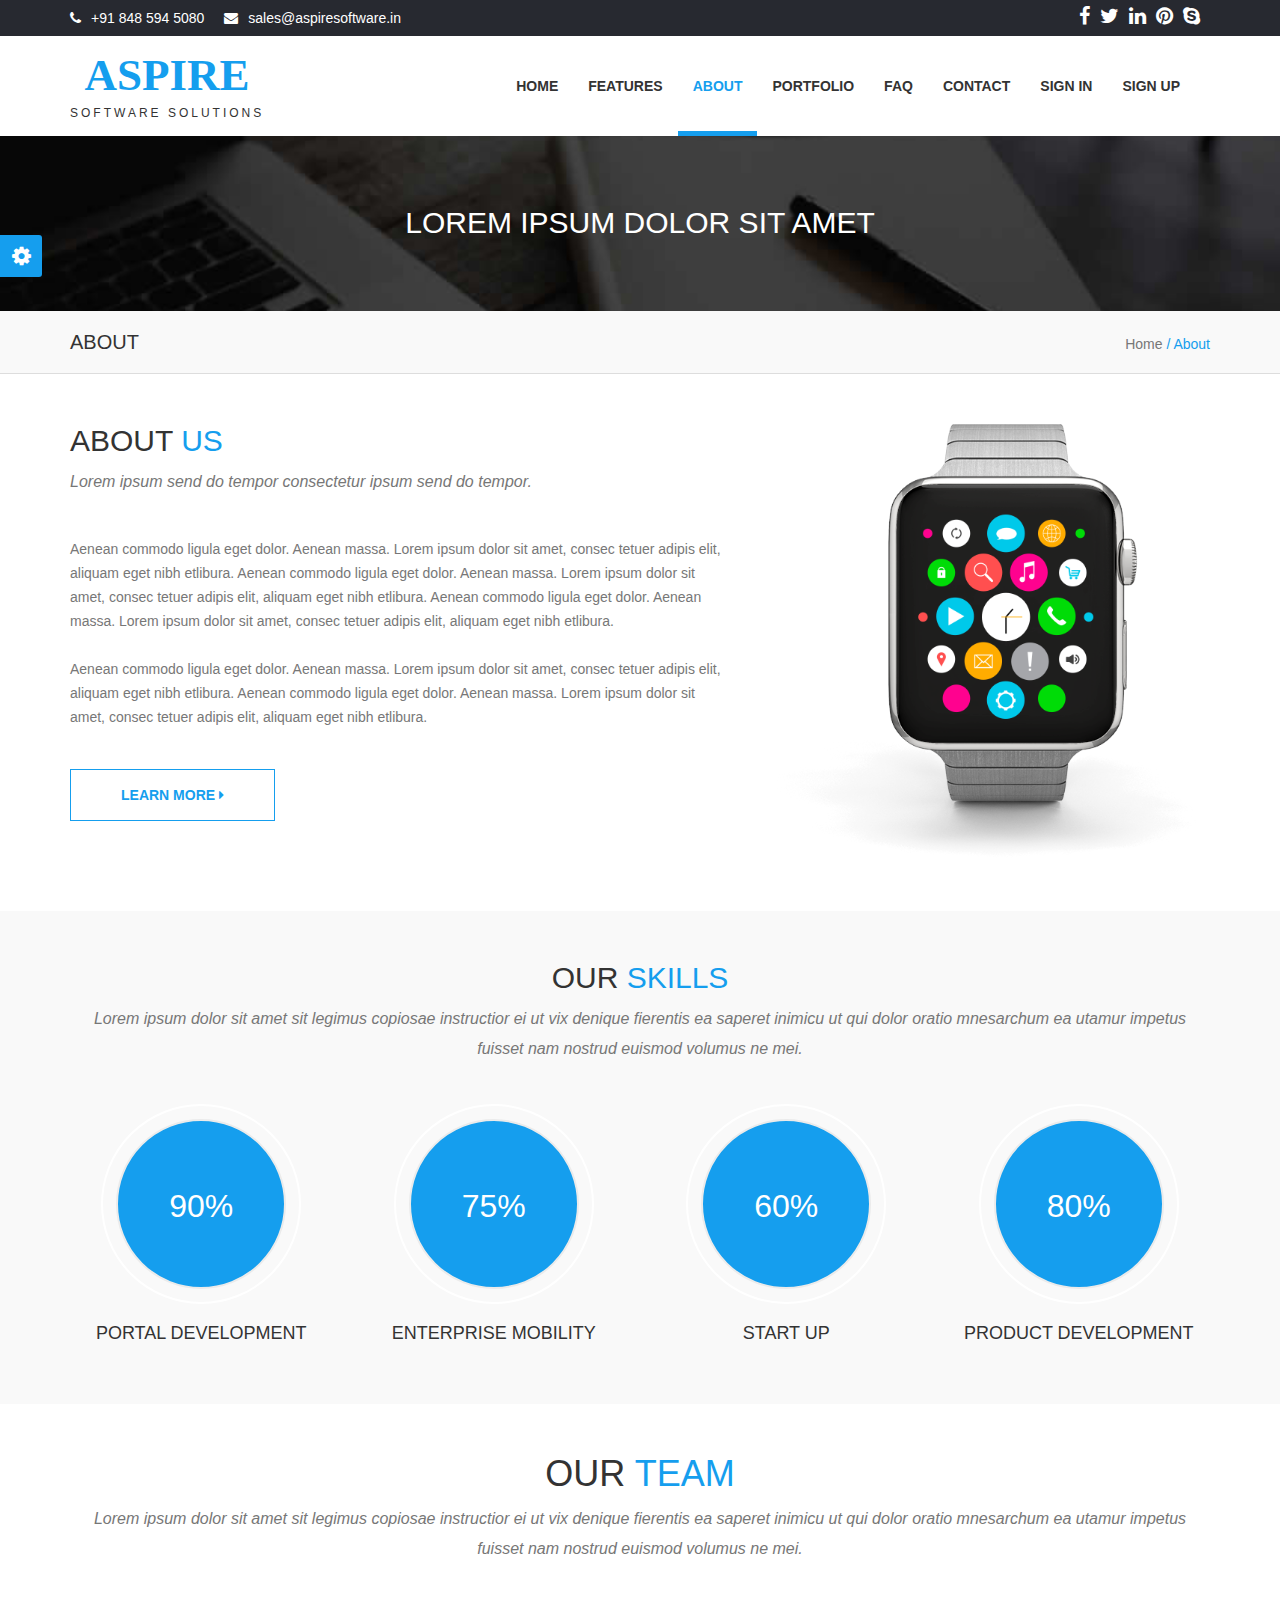
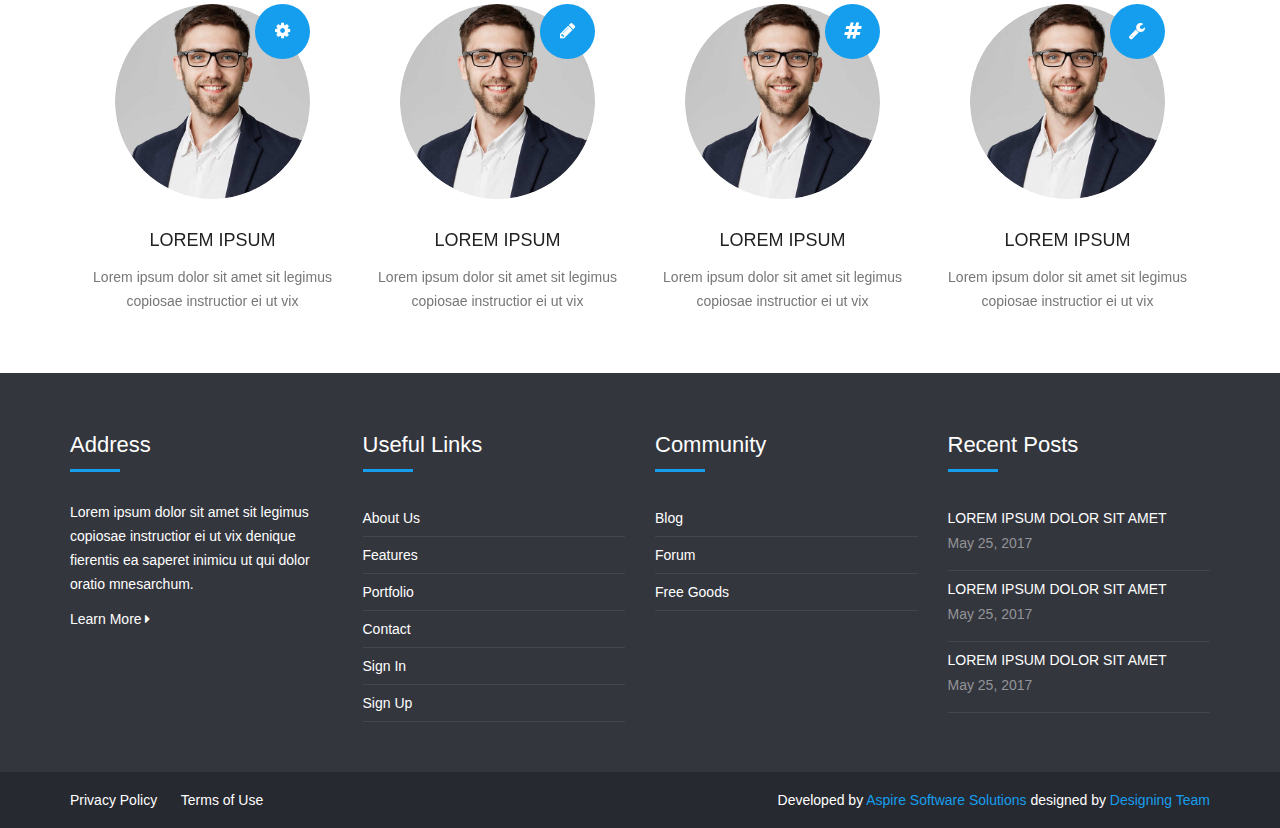
==== about.html @ e1aa2990 "Implementacion de la nueva pag" ====
<!DOCTYPE html>
<html>

<head>
    <meta charset="utf-8">
    <meta http-equiv="X-UA-Compatible" content="IE=edge">
    <title>About</title>
    <meta content="width=device-width, initial-scale=1, maximum-scale=1, user-scalable=no" name="viewport">
    <link rel="stylesheet" href="https://cdnjs.cloudflare.com/ajax/libs/font-awesome/4.5.0/css/font-awesome.min.css">
    <link rel="stylesheet" href="scss/main.css">
    <link rel="stylesheet" href="scss/skin.css">

    <script src="https://ajax.googleapis.com/ajax/libs/jquery/3.2.1/jquery.min.js"></script>
    <script src="http://netdna.bootstrapcdn.com/bootstrap/3.3.1/js/bootstrap.min.js"></script>
    <script src="./script/index.js"></script>

</head>

<body id="wrapper">

    <section id="top-header">
        <div class="container">
            <div class="row">
                <div class="col-md-6 col-sm-6 col-xs-12 top-header-links">
                    <ul class="contact_links">
                        <li><i class="fa fa-phone"></i><a href="#">+91 848 594 5080</a></li>
                        <li><i class="fa fa-envelope"></i><a href="#">sales@aspiresoftware.in</a></li>
                    </ul>
                </div>
                <div class="col-md-6 col-sm-6 col-xs-12">
                    <ul class="social_links">
                        <li><a href="#"><i class="fa fa-facebook"></i></a></li>
                        <li><a href="#"><i class="fa fa-twitter"></i></a></li>
                        <li><a href="#"><i class="fa fa-linkedin"></i></a></li>
                        <li><a href="#"><i class="fa fa-pinterest"></i></a></li>
                        <li><a href="#"><i class="fa fa-skype"></i></a></li>
                    </ul>
                </div>
            </div>
        </div>
        </div>

    </section>

    <header>
        <nav class="navbar navbar-inverse">
            <div class="container">
                <div class="navbar-header">
                    <button type="button" class="navbar-toggle collapsed" data-toggle="collapse" data-target="#navbar" aria-expanded="false" aria-controls="navbar">
				<span class="sr-only">Toggle navigation</span>
				<span class="icon-bar"></span>
				<span class="icon-bar"></span>
				<span class="icon-bar"></span>
			  </button>
                    <a class="navbar-brand" href="#">
                        <h1>Aspire</h1><span>Software Solutions</span></a>
                </div>
                <div id="navbar" class="collapse navbar-collapse navbar-right">
                    <ul class="nav navbar-nav">
                        <li><a href="index.html">Home</a></li>
                        <li><a href="features.html">Features</a></li>
                        <li class="active"><a href="#about">About</a></li>
                        <li><a href="portfolio.html">Portfolio</a></li>
                        <li><a href="faq.html">FAQ</a></li>
                        <li><a href="contact.html">Contact</a></li>
                        <li><a href="login.html">Sign In</a></li>
                        <li><a href="registration.html">Sign Up</a></li>
                    </ul>
                </div>
                <!--/.nav-collapse -->
            </div>
        </nav>
        <!--/.nav-ends -->
    </header>
    <section id="top_banner">
        <div class="banner">
            <div class="inner text-center">
                <h2>Lorem ipsum dolor sit amet</h2>
            </div>
        </div>
        <div class="page_info">
            <div class="container">
                <div class="row">
                    <div class="col-md-8 col-sm-8 col-xs-6">
                        <h4>About</h4>
                    </div>
                    <div class="col-md-4 col-sm-4 col-xs-6" style="text-align:right;">Home<span class="sep"> 	/ </span><span class="current"> About</span></div>
                </div>
            </div>
        </div>

        </div>
    </section>


    <section id="about-page-section-3">
        <div class="container">
            <div class="row">
                <div class="col-xs-12 col-sm-6 col-md-6 col-lg-7 text-align">
                    <div class="section-heading">
                        <h2>About <span>Us</span></h2>
                        <p class="subheading">Lorem ipsum send do tempor consectetur ipsum send do tempor.</p>
                    </div>
                    <p>
                        Aenean commodo ligula eget dolor. Aenean massa. Lorem ipsum dolor sit amet, consec tetuer adipis elit, aliquam eget nibh etlibura. Aenean commodo ligula eget dolor. Aenean massa. Lorem ipsum dolor sit amet, consec tetuer adipis elit, aliquam eget nibh
                        etlibura. Aenean commodo ligula eget dolor. Aenean massa. Lorem ipsum dolor sit amet, consec tetuer adipis elit, aliquam eget nibh etlibura.

                        <br><br> Aenean commodo ligula eget dolor. Aenean massa. Lorem ipsum dolor sit amet, consec tetuer adipis elit, aliquam eget nibh etlibura. Aenean commodo ligula eget dolor. Aenean massa. Lorem ipsum dolor sit amet, consec tetuer
                        adipis elit, aliquam eget nibh etlibura.

                    </p>
                    <button type="button" class="btn btn-primary slide">Learn More <i class="fa fa-caret-right"></i></button>
                </div>
                <div class="col-xs-12 col-sm-6 col-md-6 col-lg-5">
                    <img height="" width="auto" src="img/iphone62.png" class="attachment-full img-responsive" alt="">
                </div>
            </div>
        </div>
    </section>



    <section id="skills">
        <div class="titlebar">
            <div class="container">
                <div class="row">
                    <div class="col-lg-12 xol-md-12 col-sm-12 col-xs-12">
                        <div class="section-heading text-center">
                            <h2>Our <span>Skills</span></h2>
                            <p class="subheading">Lorem ipsum dolor sit amet sit legimus copiosae instructior ei ut vix denique fierentis ea saperet inimicu ut qui dolor oratio mnesarchum ea utamur impetus fuisset nam nostrud euismod volumus ne mei.</p>
                        </div>



                        <div class="row">
                            <div class="col-md-3 col-sm-6 col-xs-6 block mybox">
                                <div class="progress color progress-bar-1">
                                    <span class="progress-left">
                    <span class="progress-bar"></span>
                                    </span>
                                    <span class="progress-right">
                    <span class="progress-bar"></span>
                                    </span>
                                    <div class="progress-value">90%</div>

                                </div>
                                <div class="progress-title">
                                    <h5>Portal Development</h5>
                                </div>
                            </div>

                            <div class="col-md-3 col-sm-6 col-xs-6 block mybox">
                                <div class="progress color progress-bar-2">
                                    <span class="progress-left">
                    <span class="progress-bar"></span>
                                    </span>
                                    <span class="progress-right">
                    <span class="progress-bar"></span>
                                    </span>
                                    <div class="progress-value">75%</div>
                                </div>
                                <div class="progress-title">
                                    <h5>Enterprise Mobility</h5>
                                </div>
                            </div>
                            <div class="col-md-3 col-sm-6 col-xs-6 block mybox">
                                <div class="progress color progress-bar-3">
                                    <span class="progress-left">
                    <span class="progress-bar"></span>
                                    </span>
                                    <span class="progress-right">
                    <span class="progress-bar"></span>
                                    </span>
                                    <div class="progress-value">60%</div>
                                </div>
                                <div class="progress-title">
                                    <h5>Start Up</h5>
                                </div>
                            </div>

                            <div class="col-md-3 col-sm-6 col-xs-6 block mybox">
                                <div class="progress color progress-bar-4">
                                    <span class="progress-left">
                    <span class="progress-bar"></span>
                                    </span>
                                    <span class="progress-right">
                    <span class="progress-bar"></span>
                                    </span>
                                    <div class="progress-value">80%</div>
                                </div>
                                <div class="progress-title">
                                    <h5>Product Development</h5>
                                </div>
                            </div>

                        </div>
                    </div>
                </div>
    </section>
    <section id="team-member">
        <div class="container">
            <div class="row">
                <div class="col-lg-12 xol-md-12 col-sm-12 col-xs-12">
                    <div class="section-heading text-center">
                        <h1>Our <span>Team</span></h1>
                        <p class="subheading">Lorem ipsum dolor sit amet sit legimus copiosae instructior ei ut vix denique fierentis ea saperet inimicu ut qui dolor oratio mnesarchum ea utamur impetus fuisset nam nostrud euismod volumus ne mei.</p>
                    </div>
                    <div class="wpb_column vc_column_container col-md-3 col-sm-6 col-xs-6 block mybox">
                        <div class="vc_column-inner">
                            <div class="wpb_wrapper">
                                <div class="our-team main-info-below-image">
                                    <div class="our-team-inner">
                                        <div class="our-team-image">
                                            <img src="img/team-4.jpg" />
                                            <div class="qodef-circle-animate"></div>
                                            <div class="our-team-position-icon">
                                                <span class="qodef-icon-shortcode circle">
        			<i class="qodef-icon-simple-line-icon qodef-icon-element fa fa-cog"></i>
            </span>
                                            </div>
                                            <h6 class="q_team_position">Developer</h6>
                                        </div>
                                        <div class="our-team-info">
                                            <div class="our-team-title-holder">
                                                <h5 class="our-team-name">Lorem Ipsum</h5>
                                            </div>
                                            <div class='our-team-text-inner'>
                                                <div class='our-team-description'>
                                                    <p>Lorem ipsum dolor sit amet sit legimus copiosae instructior ei ut vix</p>
                                                </div>
                                            </div>
                                        </div>
                                    </div>
                                </div>
                            </div>
                        </div>
                    </div>
                    <div class="wpb_column vc_column_container col-md-3 col-sm-6 col-xs-6 block mybox">
                        <div class="vc_column-inner">
                            <div class="wpb_wrapper">
                                <div class="our-team main-info-below-image">
                                    <div class="our-team-inner">
                                        <div class="our-team-image">
                                            <img src="img/team-4.jpg" />
                                            <div class="qodef-circle-animate"></div>
                                            <div class="our-team-position-icon">
                                                <span class="qodef-icon-shortcode circle">
        				<i class="qodef-icon-simple-line-icon fa fa-pencil qodef-icon-element"></i>
    					</span>
                                            </div>
                                            <h6 class="q_team_position">Graphic Designer</h6>
                                        </div>
                                        <div class="our-team-info">
                                            <div class="our-team-title-holder">
                                                <h5 class="our-team-name">Lorem Ipsum</h5>
                                            </div>
                                            <div class='our-team-text-inner'>
                                                <div class='our-team-description'>
                                                    <p>Lorem ipsum dolor sit amet sit legimus copiosae instructior ei ut vix</p>
                                                </div>
                                            </div>
                                        </div>
                                    </div>
                                </div>
                            </div>
                        </div>
                    </div>
                    <div class="wpb_column vc_column_container col-md-3 col-sm-6 col-xs-6 block mybox">
                        <div class="vc_column-inner ">
                            <div class="wpb_wrapper">
                                <div class="our-team main-info-below-image">
                                    <div class="our-team-inner">
                                        <div class="our-team-image">
                                            <img src="img/team-4.jpg" />
                                            <div class="qodef-circle-animate"></div>
                                            <div class="our-team-position-icon">
                                                <span class="qodef-icon-shortcode circle">        
        					<i class="qodef-icon-simple-line-icon fa fa-hashtag qodef-icon-element"></i>
            		</span>
                                            </div>
                                            <h6 class="q_team_position">Accountant</h6>
                                        </div>
                                        <div class="our-team-info">
                                            <div class="our-team-title-holder">
                                                <h5 class="our-team-name">Lorem Ipsum</h5>
                                            </div>
                                            <div class='our-team-text-inner'>
                                                <div class='our-team-description'>
                                                    <p>Lorem ipsum dolor sit amet sit legimus copiosae instructior ei ut vix</p>
                                                </div>
                                            </div>
                                        </div>
                                    </div>
                                </div>
                            </div>
                        </div>
                    </div>
                    <div class="wpb_column vc_column_container col-md-3 col-sm-6 col-xs-6 block mybox">
                        <div class="vc_column-inner ">
                            <div class="wpb_wrapper">
                                <div class="our-team main-info-below-image">
                                    <div class="our-team-inner">
                                        <div class="our-team-image">
                                            <img src="img/team-4.jpg" />
                                            <div class="qodef-circle-animate"></div>
                                            <div class="our-team-position-icon">
                                                <span class="qodef-icon-shortcode circle ">
						        <i class="qodef-icon-simple-line-icon fa fa-wrench qodef-icon-element" ></i>
			            </span>
                                            </div>
                                            <h6 class="q_team_position">Engineer</h6>
                                        </div>
                                        <div class="our-team-info">
                                            <div class="our-team-title-holder">
                                                <h5 class="our-team-name">Lorem Ipsum</h5>
                                            </div>
                                            <div class='our-team-text-inner'>
                                                <div class='our-team-description'>
                                                    <p>Lorem ipsum dolor sit amet sit legimus copiosae instructior ei ut vix</p>
                                                </div>
                                            </div>
                                        </div>
                                    </div>
                                </div>
                            </div>
                        </div>
                    </div>
                </div>
            </div>
        </div>
    </section>



    <section id="footer">
        <div class="container">
            <div class="row">
                <div class="col-md-3 col-sm-3 col-xs-12 block">
                    <div class="footer-block">
                        <h4>Address</h4>
                        <hr/>
                        <p>Lorem ipsum dolor sit amet sit legimus copiosae instructior ei ut vix denique fierentis ea saperet inimicu ut qui dolor oratio mnesarchum.
                        </p>
                        <a href="#" class="learnmore">Learn More <i class="fa fa-caret-right"></i></a>
                    </div>
                </div>

                <div class="col-md-3 col-sm-3 col-xs-12 block">
                    <div class="footer-block">
                        <h4>Useful Links</h4>
                        <hr/>
                        <ul class="footer-links">
                            <li><a href="#">About Us</a></li>
                            <li><a href="#">Features</a></li>
                            <li><a href="#">Portfolio</a></li>
                            <li><a href="#">Contact</a></li>
                            <li><a href="#">Sign In</a></li>
                            <li><a href="#">Sign Up</a></li>
                        </ul>
                    </div>
                </div>

                <div class="col-md-3 col-sm-3 col-xs-12 block">
                    <div class="footer-block">
                        <h4>Community</h4>
                        <hr/>
                        <ul class="footer-links">
                            <li><a href="#">Blog</a></li>
                            <li><a href="#">Forum</a></li>
                            <li><a href="#">Free Goods</a></li>
                        </ul>
                    </div>
                </div>

                <div class="col-md-3 col-sm-3 col-xs-12 <block></block>">
                    <div class="footer-block">
                        <h4>Recent Posts</h4>
                        <hr/>
                        <ul class="footer-links">
                            <li>
                                <a href="#" class="post">Lorem ipsum dolor sit amet</a>
                                <p class="post-date">May 25, 2017</p>
                            </li>
                            <li>
                                <a href="#" class="post">Lorem ipsum dolor sit amet</a>
                                <p class="post-date">May 25, 2017</p>
                            </li>
                            <li>
                                <a href="#" class="post">Lorem ipsum dolor sit amet</a>
                                <p class="post-date">May 25, 2017</p>
                            </li>

                        </ul>
                    </div>
                </div>
            </div>
        </div>


    </section>

    <section id="bottom-footer">
        <div class="container">
            <div class="row">
                <div class="col-md-6 col-sm-6 col-xs-12 btm-footer-links">
                    <a href="#">Privacy Policy</a>
                    <a href="#">Terms of Use</a>
                </div>
                <div class="col-md-6 col-sm-6 col-xs-12 copyright">
                    Developed by <a href="#">Aspire Software Solutions</a> designed by <a href="#">Designing Team</a>
                </div>
            </div>
        </div>
    </section>


    <div id="panel">
        <div id="panel-admin">
            <div class="panel-admin-box">
                <div id="tootlbar_colors">
                    <button class="color" style="background-color:#1abac8;" onclick="mytheme(0)"></button>
                    <button class="color" style="background-color:#ff8a00;" onclick="mytheme(1)"> </button>
                    <button class="color" style="background-color:#b4de50;" onclick="mytheme(2)"> </button>
                    <button class="color" style="background-color:#e54e53;" onclick="mytheme(3)"> </button>
                    <button class="color" style="background-color:#1abc9c;" onclick="mytheme(4)"> </button>
                    <button class="color" style="background-color:#159eee;" onclick="mytheme(5)"> </button>
                </div>
            </div>

        </div>
        <a class="open" href="#"><span><i class="fa fa-gear fa-spin"></i></span></a>
    </div>


</body>

</html>
---- scss/skin.css ----
/******************* CYAN THEME *******************/
body.cyan span {
	color: #1abac8;
}
body.cyan .btn-primary {
	padding: 15px 50px;
	border-radius: 0px;
	font-weight: bold;
	text-transform: uppercase;
	color: #1abac8;
	background-color: #fff;
	border-color: #1abac8;
	background: none;
}
body.cyan .btn-primary:focus, body.cyan .btn-primary.focus {
	color: #1abac8;
	background-color: #e6e6e6;
	border-color: #0b5157;
}
body.cyan .btn-primary:hover {
	color: #1abac8;
	background-color: #e6e6e6;
	border-color: #138892;
}
body.cyan .btn-primary:active, body.cyan .btn-primary.active, .open > body.cyan .btn-primary.dropdown-toggle {
	color: #1abac8;
	background-color: #e6e6e6;
	border-color: #138892;
}
body.cyan .btn-primary:active:hover, body.cyan .btn-primary:active:focus, body.cyan .btn-primary:active.focus, body.cyan .btn-primary.active:hover, body.cyan .btn-primary.active:focus, body.cyan .btn-primary.active.focus, .open > body.cyan .btn-primary.dropdown-toggle:hover, .open > body.cyan .btn-primary.dropdown-toggle:focus, .open > body.cyan .btn-primary.dropdown-toggle.focus {
	color: #1abac8;
	background-color: #d4d4d4;
	border-color: #0b5157;
}
body.cyan .btn-primary:active, body.cyan .btn-primary.active, .open > body.cyan .btn-primary.dropdown-toggle {
	background-image: none;
}
body.cyan .btn-primary.disabled:hover, body.cyan .btn-primary.disabled:focus, body.cyan .btn-primary.disabled.focus, body.cyan .btn-primary[disabled]:hover, body.cyan .btn-primary[disabled]:focus, body.cyan .btn-primary[disabled].focus, fieldset[disabled] body.cyan .btn-primary:hover, fieldset[disabled] body.cyan .btn-primary:focus, fieldset[disabled] body.cyan .btn-primary.focus {
	background-color: #fff;
	border-color: #1abac8;
}
body.cyan .btn-primary .badge {
	color: #fff;
	background-color: #1abac8;
}
body.cyan .btn-primary:hover, body.cyan .btn-primary:focus, body.cyan .btn-primary:active {
	color: #fff;
	background-color: #1abac8;
	border-color: #1abac8;
	transition: 0.25s;
}
body.cyan .btn-primary:hover:focus, body.cyan .btn-primary:hover.focus, body.cyan .btn-primary:focus:focus, body.cyan .btn-primary:focus.focus, body.cyan .btn-primary:active:focus, body.cyan .btn-primary:active.focus {
	color: #fff;
	background-color: #14909b;
	border-color: #0b5157;
}
body.cyan .btn-primary:hover:hover, body.cyan .btn-primary:focus:hover, body.cyan .btn-primary:active:hover {
	color: #fff;
	background-color: #14909b;
	border-color: #138892;
}
body.cyan .btn-primary:hover:active, body.cyan .btn-primary:hover.active, .open > body.cyan .btn-primary:hover.dropdown-toggle, body.cyan .btn-primary:focus:active, body.cyan .btn-primary:focus.active, .open > body.cyan .btn-primary:focus.dropdown-toggle, body.cyan .btn-primary:active:active, body.cyan .btn-primary:active.active, .open > body.cyan .btn-primary:active.dropdown-toggle {
	color: #fff;
	background-color: #14909b;
	border-color: #138892;
}
body.cyan .btn-primary:hover:active:hover, body.cyan .btn-primary:hover:active:focus, body.cyan .btn-primary:hover:active.focus, body.cyan .btn-primary:hover.active:hover, body.cyan .btn-primary:hover.active:focus, body.cyan .btn-primary:hover.active.focus, .open > body.cyan .btn-primary:hover.dropdown-toggle:hover, .open > body.cyan .btn-primary:hover.dropdown-toggle:focus, .open > body.cyan .btn-primary:hover.dropdown-toggle.focus, body.cyan .btn-primary:focus:active:hover, body.cyan .btn-primary:focus:active:focus, body.cyan .btn-primary:focus:active.focus, body.cyan .btn-primary:focus.active:hover, body.cyan .btn-primary:focus.active:focus, body.cyan .btn-primary:focus.active.focus, .open > body.cyan .btn-primary:focus.dropdown-toggle:hover, .open > body.cyan .btn-primary:focus.dropdown-toggle:focus, .open > body.cyan .btn-primary:focus.dropdown-toggle.focus, body.cyan .btn-primary:active:active:hover, body.cyan .btn-primary:active:active:focus, body.cyan .btn-primary:active:active.focus, body.cyan .btn-primary:active.active:hover, body.cyan .btn-primary:active.active:focus, body.cyan .btn-primary:active.active.focus, .open > body.cyan .btn-primary:active.dropdown-toggle:hover, .open > body.cyan .btn-primary:active.dropdown-toggle:focus, .open > body.cyan .btn-primary:active.dropdown-toggle.focus {
	color: #fff;
	background-color: #10737b;
	border-color: #0b5157;
}
body.cyan .btn-primary:hover:active, body.cyan .btn-primary:hover.active, .open > body.cyan .btn-primary:hover.dropdown-toggle, body.cyan .btn-primary:focus:active, body.cyan .btn-primary:focus.active, .open > body.cyan .btn-primary:focus.dropdown-toggle, body.cyan .btn-primary:active:active, body.cyan .btn-primary:active.active, .open > body.cyan .btn-primary:active.dropdown-toggle {
	background-image: none;
}
body.cyan .btn-primary:hover.disabled:hover, body.cyan .btn-primary:hover.disabled:focus, body.cyan .btn-primary:hover.disabled.focus, body.cyan .btn-primary:hover[disabled]:hover, body.cyan .btn-primary:hover[disabled]:focus, body.cyan .btn-primary:hover[disabled].focus, fieldset[disabled] body.cyan .btn-primary:hover:hover, fieldset[disabled] body.cyan .btn-primary:hover:focus, fieldset[disabled] body.cyan .btn-primary:hover.focus, body.cyan .btn-primary:focus.disabled:hover, body.cyan .btn-primary:focus.disabled:focus, body.cyan .btn-primary:focus.disabled.focus, body.cyan .btn-primary:focus[disabled]:hover, body.cyan .btn-primary:focus[disabled]:focus, body.cyan .btn-primary:focus[disabled].focus, fieldset[disabled] body.cyan .btn-primary:focus:hover, fieldset[disabled] body.cyan .btn-primary:focus:focus, fieldset[disabled] body.cyan .btn-primary:focus.focus, body.cyan .btn-primary:active.disabled:hover, body.cyan .btn-primary:active.disabled:focus, body.cyan .btn-primary:active.disabled.focus, body.cyan .btn-primary:active[disabled]:hover, body.cyan .btn-primary:active[disabled]:focus, body.cyan .btn-primary:active[disabled].focus, fieldset[disabled] body.cyan .btn-primary:active:hover, fieldset[disabled] body.cyan .btn-primary:active:focus, fieldset[disabled] body.cyan .btn-primary:active.focus {
	background-color: #1abac8;
	border-color: #1abac8;
}
body.cyan .btn-primary:hover .badge, body.cyan .btn-primary:focus .badge, body.cyan .btn-primary:active .badge {
	color: #1abac8;
	background-color: #fff;
}
body.cyan .btn-primary:hover:hover, body.cyan .btn-primary:hover:focus, body.cyan .btn-primary:hover.focus, body.cyan .btn-primary:focus:hover, body.cyan .btn-primary:focus:focus, body.cyan .btn-primary:focus.focus, body.cyan .btn-primary:active:hover, body.cyan .btn-primary:active:focus, body.cyan .btn-primary:active.focus {
	color: #fff;
	text-decoration: none;
}
body.cyan .btn-primary:hover i, body.cyan .btn-primary:focus i, body.cyan .btn-primary:active i {
	color: #fff;
}
body.cyan .btn-default {
	padding: 15px 50px;
	border-radius: 0px;
	font-weight: bold;
	text-transform: uppercase;
	color: #fff;
	background-color: #1abac8;
	border-color: #1abac8;
}
body.cyan .btn-default:focus, body.cyan .btn-default.focus {
	color: #fff;
	background-color: #14909b;
	border-color: #0b5157;
}
body.cyan .btn-default:hover {
	color: #fff;
	background-color: #14909b;
	border-color: #138892;
}
body.cyan .btn-default:active, body.cyan .btn-default.active, .open > body.cyan .btn-default.dropdown-toggle {
	color: #fff;
	background-color: #14909b;
	border-color: #138892;
}
body.cyan .btn-default:active:hover, body.cyan .btn-default:active:focus, body.cyan .btn-default:active.focus, body.cyan .btn-default.active:hover, body.cyan .btn-default.active:focus, body.cyan .btn-default.active.focus, .open > body.cyan .btn-default.dropdown-toggle:hover, .open > body.cyan .btn-default.dropdown-toggle:focus, .open > body.cyan .btn-default.dropdown-toggle.focus {
	color: #fff;
	background-color: #10737b;
	border-color: #0b5157;
}
body.cyan .btn-default:active, body.cyan .btn-default.active, .open > body.cyan .btn-default.dropdown-toggle {
	background-image: none;
}
body.cyan .btn-default.disabled:hover, body.cyan .btn-default.disabled:focus, body.cyan .btn-default.disabled.focus, body.cyan .btn-default[disabled]:hover, body.cyan .btn-default[disabled]:focus, body.cyan .btn-default[disabled].focus, fieldset[disabled] body.cyan .btn-default:hover, fieldset[disabled] body.cyan .btn-default:focus, fieldset[disabled] body.cyan .btn-default.focus {
	background-color: #1abac8;
	border-color: #1abac8;
}
body.cyan .btn-default .badge {
	color: #1abac8;
	background-color: #fff;
}
body.cyan .btn-default i {
	color: #fff;
}
body.cyan .btn-default:hover {
	color: #fff;
	background-color: #1abac8;
	border-color: #1abac8;
	transition: 0.25s;
}
body.cyan .btn-default:hover:focus, body.cyan .btn-default:hover.focus {
	color: #fff;
	background-color: #14909b;
	border-color: #0b5157;
}
body.cyan .btn-default:hover:hover {
	color: #fff;
	background-color: #14909b;
	border-color: #138892;
}
body.cyan .btn-default:hover:active, body.cyan .btn-default:hover.active, .open > body.cyan .btn-default:hover.dropdown-toggle {
	color: #fff;
	background-color: #14909b;
	border-color: #138892;
}
body.cyan .btn-default:hover:active:hover, body.cyan .btn-default:hover:active:focus, body.cyan .btn-default:hover:active.focus, body.cyan .btn-default:hover.active:hover, body.cyan .btn-default:hover.active:focus, body.cyan .btn-default:hover.active.focus, .open > body.cyan .btn-default:hover.dropdown-toggle:hover, .open > body.cyan .btn-default:hover.dropdown-toggle:focus, .open > body.cyan .btn-default:hover.dropdown-toggle.focus {
	color: #fff;
	background-color: #10737b;
	border-color: #0b5157;
}
body.cyan .btn-default:hover:active, body.cyan .btn-default:hover.active, .open > body.cyan .btn-default:hover.dropdown-toggle {
	background-image: none;
}
body.cyan .btn-default:hover.disabled:hover, body.cyan .btn-default:hover.disabled:focus, body.cyan .btn-default:hover.disabled.focus, body.cyan .btn-default:hover[disabled]:hover, body.cyan .btn-default:hover[disabled]:focus, body.cyan .btn-default:hover[disabled].focus, fieldset[disabled] body.cyan .btn-default:hover:hover, fieldset[disabled] body.cyan .btn-default:hover:focus, fieldset[disabled] body.cyan .btn-default:hover.focus {
	background-color: #1abac8;
	border-color: #1abac8;
}
body.cyan .btn-default:hover .badge {
	color: #1abac8;
	background-color: #fff;
}
body.cyan .btn-default:hover:hover, body.cyan .btn-default:hover:focus, body.cyan .btn-default:hover.focus {
	color: #777777;
	text-decoration: none;
}
body.cyan .btn-default:hover i {
	color: #777777;
}
body.cyan .fillbtn:hover, body.cyan .fillbtn:focus {
	box-shadow: inset 0 0 0 2em #1abac8;
}
body.cyan .slide:hover, body.cyan .slide:focus {
	box-shadow: inset 15.5em 0 0 0 #1abac8;
}
body.cyan .btn-primary:focus, body.cyan .btn-primary.focus {
	color: #fff;
	background-color: #1abac8;
	border-color: #1abac8;
}
body.cyan #top-header ul.contact_links a:hover {
	color: #1abac8;
}
body.cyan #top-header ul.social_links i:hover {
	color: #1abac8;
}
body.cyan .navbar-brand h1 {
	color: #1abac8 !important;
}
body.cyan .navbar-brand span {
	color: #333333 !important;
}
body.cyan .navbar-inverse .navbar-toggle:hover, body.cyan .navbar-inverse .navbar-toggle:focus {
	background-color: #fff;
}
body.cyan .navbar-inverse .navbar-toggle {
	border-color: #1abac8;
}
body.cyan .navbar-inverse .navbar-toggle .icon-bar {
	background-color: #1abac8;
}
body.cyan i {
	color: #1abac8;
}
body.cyan .btn-default:hover {
	color: #fff;
	background-color: #1abac8;
	border-color: #1abac8;
}
body.cyan .btn-default:hover:focus, body.cyan .btn-default:hover.focus {
	color: #fff;
	background-color: #14909b;
	border-color: #0b5157;
}
body.cyan .btn-default:hover:hover {
	color: #fff;
	background-color: #14909b;
	border-color: #138892;
}
body.cyan .btn-default:hover:active, body.cyan .btn-default:hover.active, .open > body.cyan .btn-default:hover.dropdown-toggle {
	color: #fff;
	background-color: #14909b;
	border-color: #138892;
}
body.cyan .btn-default:hover:active:hover, body.cyan .btn-default:hover:active:focus, body.cyan .btn-default:hover:active.focus, body.cyan .btn-default:hover.active:hover, body.cyan .btn-default:hover.active:focus, body.cyan .btn-default:hover.active.focus, .open > body.cyan .btn-default:hover.dropdown-toggle:hover, .open > body.cyan .btn-default:hover.dropdown-toggle:focus, .open > body.cyan .btn-default:hover.dropdown-toggle.focus {
	color: #fff;
	background-color: #10737b;
	border-color: #0b5157;
}
body.cyan .btn-default:hover:active, body.cyan .btn-default:hover.active, .open > body.cyan .btn-default:hover.dropdown-toggle {
	background-image: none;
}
body.cyan .btn-default:hover.disabled:hover, body.cyan .btn-default:hover.disabled:focus, body.cyan .btn-default:hover.disabled.focus, body.cyan .btn-default:hover[disabled]:hover, body.cyan .btn-default:hover[disabled]:focus, body.cyan .btn-default:hover[disabled].focus, fieldset[disabled] body.cyan .btn-default:hover:hover, fieldset[disabled] body.cyan .btn-default:hover:focus, fieldset[disabled] body.cyan .btn-default:hover.focus {
	background-color: #1abac8;
	border-color: #1abac8;
}
body.cyan .btn-default:hover .badge {
	color: #1abac8;
	background-color: #fff;
}
body.cyan .btn-default:hover:hover, body.cyan .btn-default:hover:focus, body.cyan .btn-default:hover.focus {
	color: #777777;
	background-color: #1abac8;
	text-decoration: none;
}
body.cyan .btn-primary:hover, body.cyan .btn-primary:focus, body.cyan .btn-primary:active {
	color: #fff;
	background-color: #1abac8;
	border-color: #1abac8;
}
body.cyan .btn-primary:hover:focus, body.cyan .btn-primary:hover.focus, body.cyan .btn-primary:focus:focus, body.cyan .btn-primary:focus.focus, body.cyan .btn-primary:active:focus, body.cyan .btn-primary:active.focus {
	color: #fff;
	background-color: #14909b;
	border-color: #0b5157;
}
body.cyan .btn-primary:hover:hover, body.cyan .btn-primary:focus:hover, body.cyan .btn-primary:active:hover {
	color: #fff;
	background-color: #14909b;
	border-color: #138892;
}
body.cyan .btn-primary:hover:active, body.cyan .btn-primary:hover.active, .open > body.cyan .btn-primary:hover.dropdown-toggle, body.cyan .btn-primary:focus:active, body.cyan .btn-primary:focus.active, .open > body.cyan .btn-primary:focus.dropdown-toggle, body.cyan .btn-primary:active:active, body.cyan .btn-primary:active.active, .open > body.cyan .btn-primary:active.dropdown-toggle {
	color: #fff;
	background-color: #14909b;
	border-color: #138892;
}
body.cyan .btn-primary:hover:active:hover, body.cyan .btn-primary:hover:active:focus, body.cyan .btn-primary:hover:active.focus, body.cyan .btn-primary:hover.active:hover, body.cyan .btn-primary:hover.active:focus, body.cyan .btn-primary:hover.active.focus, .open > body.cyan .btn-primary:hover.dropdown-toggle:hover, .open > body.cyan .btn-primary:hover.dropdown-toggle:focus, .open > body.cyan .btn-primary:hover.dropdown-toggle.focus, body.cyan .btn-primary:focus:active:hover, body.cyan .btn-primary:focus:active:focus, body.cyan .btn-primary:focus:active.focus, body.cyan .btn-primary:focus.active:hover, body.cyan .btn-primary:focus.active:focus, body.cyan .btn-primary:focus.active.focus, .open > body.cyan .btn-primary:focus.dropdown-toggle:hover, .open > body.cyan .btn-primary:focus.dropdown-toggle:focus, .open > body.cyan .btn-primary:focus.dropdown-toggle.focus, body.cyan .btn-primary:active:active:hover, body.cyan .btn-primary:active:active:focus, body.cyan .btn-primary:active:active.focus, body.cyan .btn-primary:active.active:hover, body.cyan .btn-primary:active.active:focus, body.cyan .btn-primary:active.active.focus, .open > body.cyan .btn-primary:active.dropdown-toggle:hover, .open > body.cyan .btn-primary:active.dropdown-toggle:focus, .open > body.cyan .btn-primary:active.dropdown-toggle.focus {
	color: #fff;
	background-color: #10737b;
	border-color: #0b5157;
}
body.cyan .btn-primary:hover:active, body.cyan .btn-primary:hover.active, .open > body.cyan .btn-primary:hover.dropdown-toggle, body.cyan .btn-primary:focus:active, body.cyan .btn-primary:focus.active, .open > body.cyan .btn-primary:focus.dropdown-toggle, body.cyan .btn-primary:active:active, body.cyan .btn-primary:active.active, .open > body.cyan .btn-primary:active.dropdown-toggle {
	background-image: none;
}
body.cyan .btn-primary:hover.disabled:hover, body.cyan .btn-primary:hover.disabled:focus, body.cyan .btn-primary:hover.disabled.focus, body.cyan .btn-primary:hover[disabled]:hover, body.cyan .btn-primary:hover[disabled]:focus, body.cyan .btn-primary:hover[disabled].focus, fieldset[disabled] body.cyan .btn-primary:hover:hover, fieldset[disabled] body.cyan .btn-primary:hover:focus, fieldset[disabled] body.cyan .btn-primary:hover.focus, body.cyan .btn-primary:focus.disabled:hover, body.cyan .btn-primary:focus.disabled:focus, body.cyan .btn-primary:focus.disabled.focus, body.cyan .btn-primary:focus[disabled]:hover, body.cyan .btn-primary:focus[disabled]:focus, body.cyan .btn-primary:focus[disabled].focus, fieldset[disabled] body.cyan .btn-primary:focus:hover, fieldset[disabled] body.cyan .btn-primary:focus:focus, fieldset[disabled] body.cyan .btn-primary:focus.focus, body.cyan .btn-primary:active.disabled:hover, body.cyan .btn-primary:active.disabled:focus, body.cyan .btn-primary:active.disabled.focus, body.cyan .btn-primary:active[disabled]:hover, body.cyan .btn-primary:active[disabled]:focus, body.cyan .btn-primary:active[disabled].focus, fieldset[disabled] body.cyan .btn-primary:active:hover, fieldset[disabled] body.cyan .btn-primary:active:focus, fieldset[disabled] body.cyan .btn-primary:active.focus {
	background-color: #1abac8;
	border-color: #1abac8;
}
body.cyan .btn-primary:hover .badge, body.cyan .btn-primary:focus .badge, body.cyan .btn-primary:active .badge {
	color: #1abac8;
	background-color: #fff;
}
body.cyan .btn-primary:hover:hover, body.cyan .btn-primary:hover:focus, body.cyan .btn-primary:hover.focus, body.cyan .btn-primary:focus:hover, body.cyan .btn-primary:focus:focus, body.cyan .btn-primary:focus.focus, body.cyan .btn-primary:active:hover, body.cyan .btn-primary:active:focus, body.cyan .btn-primary:active.focus {
	color: #fff;
	background-color: #1abac8;
	border-color: #1abac8;
	text-decoration: none;
}
body.cyan .section-heading span {
	color: #1abac8;
}
body.cyan .navbar-inverse .navbar-nav > li > a:hover, body.cyan .navbar-inverse .navbar-nav > li > a:focus {
	color: #1abac8;
	background-color: transparent;
	border-bottom-width: 5px;
	border-bottom-style: solid;
	border-bottom-color: #1abac8;
}
body.cyan .navbar-inverse .navbar-nav > .active > a, body.cyan .navbar-inverse .navbar-nav > .active > a:hover, body.cyan .navbar-inverse .navbar-nav > .active > a:focus {
	color: #1abac8;
	background-color: transparent;
	border-bottom-width: 5px;
	border-bottom-style: solid;
	border-bottom-color: #1abac8;
}
body.cyan #myCarousel .carousel-indicators .active {
	background-color: #1abac8;
	border-color: #1abac8;
}
body.cyan #features a.readmore {
	color: #1abac8;
	font-weight: bold;
	text-transform: uppercase;
}
body.cyan #process .process-block:hover .process-icon {
	background-color: #1abac8;
}
body.cyan #process .process-block:hover .process-icon-holder {
	border-color: #1abac8;
}
body.cyan #process .process-block:hover .process-border {
	border: 20px solid rgba(26, 186, 200, 0.2);
}
body.cyan #testimonial .user-info {
	display: inline-block;
}
body.cyan #testimonial .user-info p {
	color: #1abac8;
}
body.cyan #footer a:hover {
	color: #1abac8;
}
body.cyan #footer a:hover i {
	color: #1abac8;
}
body.cyan #footer .footer-block hr {
	background-color: #1abac8;
	width: 50px;
	height: 3px;
	border-top: 1px solid #34363e;
	margin-top: 0px;
	display: inline-block;
}
body.cyan #bottom-footer .copyright a {
	color: #1abac8;
}
body.cyan #bottom-footer .copyright a:hover {
	text-decoration: underline;
}
body.cyan #bottom-footer a:hover {
	color: #1abac8;
}
body.cyan #panel .open {
	background-color: #1abac8;
	display: block;
	width: 42px;
	border-radius: 0 3px 3px 0;
	height: 42px;
	float: right;
	font-size: 22px;
	top: 60px;
	right: -42px;
	z-index: 1000;
	position: absolute;
}
body.cyan #skills .progress.color .progress-bar {
	border-color: #1abac8;
}
body.cyan #skills .progress.color .progress-value {
	color: #fff;
	background-color: #1abac8;
}
body.cyan #skills .progress.progress-bar-1 .progress-left .progress-bar {
	animation: loading-2 1.5s linear forwards 1.8s;
}
body.cyan #skills .progress.progress-bar-2 .progress-left .progress-bar {
	animation: loading-3 1s linear forwards 1.8s;
}
body.cyan #skills .progress.progress-bar-3 .progress-left .progress-bar {
	animation: loading-4 0.4s linear forwards 1.8s;
}
body.cyan #skills .progress.progress-bar-4 .progress-left .progress-bar {
	animation: loading-5 1.2s linear forwards 1.8s;
}
body.cyan #team-member .qodef-circle-animate {
	background-color: #1abac8;
}
body.cyan #portfolio .portfolio-hover {
	background-color: #1abac8;
}
body.cyan #contact-page .submit-button {
	background: #1abac8;
}
body.cyan #faq .icon-circle {
	background: #1abac8;
}
body.cyan #faq .panel-title a:hover, body.cyan #faq .panel-title a:active {
	color: #1abac8;
}
body.cyan #features-page .iconbox-style.icon-color i.boxicon {
	color: #1abac8;
}
body.cyan #features-page .right-background {
	background-color: #1abac8;
}
body.cyan #features-page .right-background:before {
	right: -999em;
	background: #1abac8;
	content: '';
	display: block;
	position: absolute;
	width: 999em;
	top: 0;
	bottom: 0;
}
body.cyan #features-page .flip .icon-color.card .back {
	background: #1abac8;
}
body.cyan #features-page .divider5 {
	border-bottom-color: #1abac8;
}
body.cyan #features-page .feature-section-3-left {
	color: #1abac8;
}
body.cyan #features-page .feature-section-3-left h1 {
	color: #1abac8;
}
body.cyan #features-page .feature-section-3-right {
	background-color: #1abac8;
}
body.cyan #features-page .pricing-plan-2 {
	background-color: #1abac8;
}
body.cyan #features-page hr {
	background-color: #1abac8;
}
body.cyan #features-page .right-section {
	background-color: #1abac8;
}
body.cyan #login-reg .form-box .btn {
	background-color: #1abac8;
}
/******************* BLUE THEME *******************/
body.blue span {
	color: #159eee;
}
body.blue .btn-primary {
	padding: 15px 50px;
	border-radius: 0px;
	font-weight: bold;
	text-transform: uppercase;
	color: #159eee;
	background-color: #fff;
	border-color: #159eee;
	background: none;
}
body.blue .btn-primary:focus, body.blue .btn-primary.focus {
	color: #159eee;
	background-color: #e6e6e6;
	border-color: #09517b;
}
body.blue .btn-primary:hover {
	color: #159eee;
	background-color: #e6e6e6;
	border-color: #0d79b8;
}
body.blue .btn-primary:active, body.blue .btn-primary.active, .open > body.blue .btn-primary.dropdown-toggle {
	color: #159eee;
	background-color: #e6e6e6;
	border-color: #0d79b8;
}
body.blue .btn-primary:active:hover, body.blue .btn-primary:active:focus, body.blue .btn-primary:active.focus, body.blue .btn-primary.active:hover, body.blue .btn-primary.active:focus, body.blue .btn-primary.active.focus, .open > body.blue .btn-primary.dropdown-toggle:hover, .open > body.blue .btn-primary.dropdown-toggle:focus, .open > body.blue .btn-primary.dropdown-toggle.focus {
	color: #159eee;
	background-color: #d4d4d4;
	border-color: #09517b;
}
body.blue .btn-primary:active, body.blue .btn-primary.active, .open > body.blue .btn-primary.dropdown-toggle {
	background-image: none;
}
body.blue .btn-primary.disabled:hover, body.blue .btn-primary.disabled:focus, body.blue .btn-primary.disabled.focus, body.blue .btn-primary[disabled]:hover, body.blue .btn-primary[disabled]:focus, body.blue .btn-primary[disabled].focus, fieldset[disabled] body.blue .btn-primary:hover, fieldset[disabled] body.blue .btn-primary:focus, fieldset[disabled] body.blue .btn-primary.focus {
	background-color: #fff;
	border-color: #159eee;
}
body.blue .btn-primary .badge {
	color: #fff;
	background-color: #159eee;
}
body.blue .btn-primary:hover, body.blue .btn-primary:focus, body.blue .btn-primary:active {
	color: #fff;
	background-color: #159eee;
	border-color: #159eee;
	transition: 0.25s;
}
body.blue .btn-primary:hover:focus, body.blue .btn-primary:hover.focus, body.blue .btn-primary:focus:focus, body.blue .btn-primary:focus.focus, body.blue .btn-primary:active:focus, body.blue .btn-primary:active.focus {
	color: #fff;
	background-color: #0e80c2;
	border-color: #09517b;
}
body.blue .btn-primary:hover:hover, body.blue .btn-primary:focus:hover, body.blue .btn-primary:active:hover {
	color: #fff;
	background-color: #0e80c2;
	border-color: #0d79b8;
}
body.blue .btn-primary:hover:active, body.blue .btn-primary:hover.active, .open > body.blue .btn-primary:hover.dropdown-toggle, body.blue .btn-primary:focus:active, body.blue .btn-primary:focus.active, .open > body.blue .btn-primary:focus.dropdown-toggle, body.blue .btn-primary:active:active, body.blue .btn-primary:active.active, .open > body.blue .btn-primary:active.dropdown-toggle {
	color: #fff;
	background-color: #0e80c2;
	border-color: #0d79b8;
}
body.blue .btn-primary:hover:active:hover, body.blue .btn-primary:hover:active:focus, body.blue .btn-primary:hover:active.focus, body.blue .btn-primary:hover.active:hover, body.blue .btn-primary:hover.active:focus, body.blue .btn-primary:hover.active.focus, .open > body.blue .btn-primary:hover.dropdown-toggle:hover, .open > body.blue .btn-primary:hover.dropdown-toggle:focus, .open > body.blue .btn-primary:hover.dropdown-toggle.focus, body.blue .btn-primary:focus:active:hover, body.blue .btn-primary:focus:active:focus, body.blue .btn-primary:focus:active.focus, body.blue .btn-primary:focus.active:hover, body.blue .btn-primary:focus.active:focus, body.blue .btn-primary:focus.active.focus, .open > body.blue .btn-primary:focus.dropdown-toggle:hover, .open > body.blue .btn-primary:focus.dropdown-toggle:focus, .open > body.blue .btn-primary:focus.dropdown-toggle.focus, body.blue .btn-primary:active:active:hover, body.blue .btn-primary:active:active:focus, body.blue .btn-primary:active:active.focus, body.blue .btn-primary:active.active:hover, body.blue .btn-primary:active.active:focus, body.blue .btn-primary:active.active.focus, .open > body.blue .btn-primary:active.dropdown-toggle:hover, .open > body.blue .btn-primary:active.dropdown-toggle:focus, .open > body.blue .btn-primary:active.dropdown-toggle.focus {
	color: #fff;
	background-color: #0c6aa1;
	border-color: #09517b;
}
body.blue .btn-primary:hover:active, body.blue .btn-primary:hover.active, .open > body.blue .btn-primary:hover.dropdown-toggle, body.blue .btn-primary:focus:active, body.blue .btn-primary:focus.active, .open > body.blue .btn-primary:focus.dropdown-toggle, body.blue .btn-primary:active:active, body.blue .btn-primary:active.active, .open > body.blue .btn-primary:active.dropdown-toggle {
	background-image: none;
}
body.blue .btn-primary:hover.disabled:hover, body.blue .btn-primary:hover.disabled:focus, body.blue .btn-primary:hover.disabled.focus, body.blue .btn-primary:hover[disabled]:hover, body.blue .btn-primary:hover[disabled]:focus, body.blue .btn-primary:hover[disabled].focus, fieldset[disabled] body.blue .btn-primary:hover:hover, fieldset[disabled] body.blue .btn-primary:hover:focus, fieldset[disabled] body.blue .btn-primary:hover.focus, body.blue .btn-primary:focus.disabled:hover, body.blue .btn-primary:focus.disabled:focus, body.blue .btn-primary:focus.disabled.focus, body.blue .btn-primary:focus[disabled]:hover, body.blue .btn-primary:focus[disabled]:focus, body.blue .btn-primary:focus[disabled].focus, fieldset[disabled] body.blue .btn-primary:focus:hover, fieldset[disabled] body.blue .btn-primary:focus:focus, fieldset[disabled] body.blue .btn-primary:focus.focus, body.blue .btn-primary:active.disabled:hover, body.blue .btn-primary:active.disabled:focus, body.blue .btn-primary:active.disabled.focus, body.blue .btn-primary:active[disabled]:hover, body.blue .btn-primary:active[disabled]:focus, body.blue .btn-primary:active[disabled].focus, fieldset[disabled] body.blue .btn-primary:active:hover, fieldset[disabled] body.blue .btn-primary:active:focus, fieldset[disabled] body.blue .btn-primary:active.focus {
	background-color: #159eee;
	border-color: #159eee;
}
body.blue .btn-primary:hover .badge, body.blue .btn-primary:focus .badge, body.blue .btn-primary:active .badge {
	color: #159eee;
	background-color: #fff;
}
body.blue .btn-primary:hover:hover, body.blue .btn-primary:hover:focus, body.blue .btn-primary:hover.focus, body.blue .btn-primary:focus:hover, body.blue .btn-primary:focus:focus, body.blue .btn-primary:focus.focus, body.blue .btn-primary:active:hover, body.blue .btn-primary:active:focus, body.blue .btn-primary:active.focus {
	color: #fff;
	text-decoration: none;
}
body.blue .btn-primary:hover i, body.blue .btn-primary:focus i, body.blue .btn-primary:active i {
	color: #fff;
}
body.blue .btn-default {
	padding: 15px 50px;
	border-radius: 0px;
	font-weight: bold;
	text-transform: uppercase;
	color: #fff;
	background-color: #159eee;
	border-color: #159eee;
}
body.blue .btn-default:focus, body.blue .btn-default.focus {
	color: #fff;
	background-color: #0e80c2;
	border-color: #09517b;
}
body.blue .btn-default:hover {
	color: #fff;
	background-color: #0e80c2;
	border-color: #0d79b8;
}
body.blue .btn-default:active, body.blue .btn-default.active, .open > body.blue .btn-default.dropdown-toggle {
	color: #fff;
	background-color: #0e80c2;
	border-color: #0d79b8;
}
body.blue .btn-default:active:hover, body.blue .btn-default:active:focus, body.blue .btn-default:active.focus, body.blue .btn-default.active:hover, body.blue .btn-default.active:focus, body.blue .btn-default.active.focus, .open > body.blue .btn-default.dropdown-toggle:hover, .open > body.blue .btn-default.dropdown-toggle:focus, .open > body.blue .btn-default.dropdown-toggle.focus {
	color: #fff;
	background-color: #0c6aa1;
	border-color: #09517b;
}
body.blue .btn-default:active, body.blue .btn-default.active, .open > body.blue .btn-default.dropdown-toggle {
	background-image: none;
}
body.blue .btn-default.disabled:hover, body.blue .btn-default.disabled:focus, body.blue .btn-default.disabled.focus, body.blue .btn-default[disabled]:hover, body.blue .btn-default[disabled]:focus, body.blue .btn-default[disabled].focus, fieldset[disabled] body.blue .btn-default:hover, fieldset[disabled] body.blue .btn-default:focus, fieldset[disabled] body.blue .btn-default.focus {
	background-color: #159eee;
	border-color: #159eee;
}
body.blue .btn-default .badge {
	color: #159eee;
	background-color: #fff;
}
body.blue .btn-default i {
	color: #fff;
}
body.blue .btn-default:hover {
	color: #fff;
	background-color: #159eee;
	border-color: #159eee;
	transition: 0.25s;
}
body.blue .btn-default:hover:focus, body.blue .btn-default:hover.focus {
	color: #fff;
	background-color: #0e80c2;
	border-color: #09517b;
}
body.blue .btn-default:hover:hover {
	color: #fff;
	background-color: #0e80c2;
	border-color: #0d79b8;
}
body.blue .btn-default:hover:active, body.blue .btn-default:hover.active, .open > body.blue .btn-default:hover.dropdown-toggle {
	color: #fff;
	background-color: #0e80c2;
	border-color: #0d79b8;
}
body.blue .btn-default:hover:active:hover, body.blue .btn-default:hover:active:focus, body.blue .btn-default:hover:active.focus, body.blue .btn-default:hover.active:hover, body.blue .btn-default:hover.active:focus, body.blue .btn-default:hover.active.focus, .open > body.blue .btn-default:hover.dropdown-toggle:hover, .open > body.blue .btn-default:hover.dropdown-toggle:focus, .open > body.blue .btn-default:hover.dropdown-toggle.focus {
	color: #fff;
	background-color: #0c6aa1;
	border-color: #09517b;
}
body.blue .btn-default:hover:active, body.blue .btn-default:hover.active, .open > body.blue .btn-default:hover.dropdown-toggle {
	background-image: none;
}
body.blue .btn-default:hover.disabled:hover, body.blue .btn-default:hover.disabled:focus, body.blue .btn-default:hover.disabled.focus, body.blue .btn-default:hover[disabled]:hover, body.blue .btn-default:hover[disabled]:focus, body.blue .btn-default:hover[disabled].focus, fieldset[disabled] body.blue .btn-default:hover:hover, fieldset[disabled] body.blue .btn-default:hover:focus, fieldset[disabled] body.blue .btn-default:hover.focus {
	background-color: #159eee;
	border-color: #159eee;
}
body.blue .btn-default:hover .badge {
	color: #159eee;
	background-color: #fff;
}
body.blue .btn-default:hover:hover, body.blue .btn-default:hover:focus, body.blue .btn-default:hover.focus {
	color: #fff;
	text-decoration: none;
}
body.blue .btn-default:hover i {
	color: #777777;
}
body.blue .slide:hover, body.blue .slide:focus {
	box-shadow: inset 15.5em 0 0 0 #159eee;
}
body.blue .btn-primary:focus, body.blue .btn-primary.focus, body.blue .btn-primary:visited, body.blue .btn-primary.visited {
	color: #fff;
	background-color: #159eee;
	border-color: #159eee;
}
body.blue #top-header ul.contact_links a:hover {
	color: #159eee;
}
body.blue #top-header ul.social_links i:hover {
	color: #159eee;
}
body.blue .navbar-brand h1 {
	color: #159eee !important;
}
body.blue .navbar-brand span {
	color: #333333 !important;
}
body.blue .navbar-inverse .navbar-toggle:hover, body.blue .navbar-inverse .navbar-toggle:focus {
	background-color: #fff;
}
body.blue .navbar-inverse .navbar-toggle {
	border-color: #159eee;
}
body.blue .navbar-inverse .navbar-toggle .icon-bar {
	background-color: #159eee;
}
body.blue i {
	color: #159eee;
}
body.blue .btn-default:hover {
	color: #fff;
	background-color: #159eee;
	border-color: #159eee;
}
body.blue .btn-default:hover:focus, body.blue .btn-default:hover.focus {
	color: #fff;
	background-color: #0e80c2;
	border-color: #09517b;
}
body.blue .btn-default:hover:hover {
	color: #fff;
	background-color: #0e80c2;
	border-color: #0d79b8;
}
body.blue .btn-default:hover:active, body.blue .btn-default:hover.active, .open > body.blue .btn-default:hover.dropdown-toggle {
	color: #fff;
	background-color: #0e80c2;
	border-color: #0d79b8;
}
body.blue .btn-default:hover:active:hover, body.blue .btn-default:hover:active:focus, body.blue .btn-default:hover:active.focus, body.blue .btn-default:hover.active:hover, body.blue .btn-default:hover.active:focus, body.blue .btn-default:hover.active.focus, .open > body.blue .btn-default:hover.dropdown-toggle:hover, .open > body.blue .btn-default:hover.dropdown-toggle:focus, .open > body.blue .btn-default:hover.dropdown-toggle.focus {
	color: #fff;
	background-color: #0c6aa1;
	border-color: #09517b;
}
body.blue .btn-default:hover:active, body.blue .btn-default:hover.active, .open > body.blue .btn-default:hover.dropdown-toggle {
	background-image: none;
}
body.blue .btn-default:hover.disabled:hover, body.blue .btn-default:hover.disabled:focus, body.blue .btn-default:hover.disabled.focus, body.blue .btn-default:hover[disabled]:hover, body.blue .btn-default:hover[disabled]:focus, body.blue .btn-default:hover[disabled].focus, fieldset[disabled] body.blue .btn-default:hover:hover, fieldset[disabled] body.blue .btn-default:hover:focus, fieldset[disabled] body.blue .btn-default:hover.focus {
	background-color: #159eee;
	border-color: #159eee;
}
body.blue .btn-default:hover .badge {
	color: #159eee;
	background-color: #fff;
}
body.blue .btn-default:hover:hover, body.blue .btn-default:hover:focus, body.blue .btn-default:hover.focus {
	color: #777777;
	background-color: #159eee;
	text-decoration: none;
}
body.blue .btn-primary:hover, body.blue .btn-primary:focus, body.blue .btn-primary:active {
	color: #fff;
	background-color: #159eee;
	border-color: #159eee;
}
body.blue .btn-primary:hover:focus, body.blue .btn-primary:hover.focus, body.blue .btn-primary:focus:focus, body.blue .btn-primary:focus.focus, body.blue .btn-primary:active:focus, body.blue .btn-primary:active.focus {
	color: #fff;
	background-color: #0e80c2;
	border-color: #09517b;
}
body.blue .btn-primary:hover:hover, body.blue .btn-primary:focus:hover, body.blue .btn-primary:active:hover {
	color: #fff;
	background-color: #0e80c2;
	border-color: #0d79b8;
}
body.blue .btn-primary:hover:active, body.blue .btn-primary:hover.active, .open > body.blue .btn-primary:hover.dropdown-toggle, body.blue .btn-primary:focus:active, body.blue .btn-primary:focus.active, .open > body.blue .btn-primary:focus.dropdown-toggle, body.blue .btn-primary:active:active, body.blue .btn-primary:active.active, .open > body.blue .btn-primary:active.dropdown-toggle {
	color: #fff;
	background-color: #0e80c2;
	border-color: #0d79b8;
}
body.blue .btn-primary:hover:active:hover, body.blue .btn-primary:hover:active:focus, body.blue .btn-primary:hover:active.focus, body.blue .btn-primary:hover.active:hover, body.blue .btn-primary:hover.active:focus, body.blue .btn-primary:hover.active.focus, .open > body.blue .btn-primary:hover.dropdown-toggle:hover, .open > body.blue .btn-primary:hover.dropdown-toggle:focus, .open > body.blue .btn-primary:hover.dropdown-toggle.focus, body.blue .btn-primary:focus:active:hover, body.blue .btn-primary:focus:active:focus, body.blue .btn-primary:focus:active.focus, body.blue .btn-primary:focus.active:hover, body.blue .btn-primary:focus.active:focus, body.blue .btn-primary:focus.active.focus, .open > body.blue .btn-primary:focus.dropdown-toggle:hover, .open > body.blue .btn-primary:focus.dropdown-toggle:focus, .open > body.blue .btn-primary:focus.dropdown-toggle.focus, body.blue .btn-primary:active:active:hover, body.blue .btn-primary:active:active:focus, body.blue .btn-primary:active:active.focus, body.blue .btn-primary:active.active:hover, body.blue .btn-primary:active.active:focus, body.blue .btn-primary:active.active.focus, .open > body.blue .btn-primary:active.dropdown-toggle:hover, .open > body.blue .btn-primary:active.dropdown-toggle:focus, .open > body.blue .btn-primary:active.dropdown-toggle.focus {
	color: #fff;
	background-color: #0c6aa1;
	border-color: #09517b;
}
body.blue .btn-primary:hover:active, body.blue .btn-primary:hover.active, .open > body.blue .btn-primary:hover.dropdown-toggle, body.blue .btn-primary:focus:active, body.blue .btn-primary:focus.active, .open > body.blue .btn-primary:focus.dropdown-toggle, body.blue .btn-primary:active:active, body.blue .btn-primary:active.active, .open > body.blue .btn-primary:active.dropdown-toggle {
	background-image: none;
}
body.blue .btn-primary:hover.disabled:hover, body.blue .btn-primary:hover.disabled:focus, body.blue .btn-primary:hover.disabled.focus, body.blue .btn-primary:hover[disabled]:hover, body.blue .btn-primary:hover[disabled]:focus, body.blue .btn-primary:hover[disabled].focus, fieldset[disabled] body.blue .btn-primary:hover:hover, fieldset[disabled] body.blue .btn-primary:hover:focus, fieldset[disabled] body.blue .btn-primary:hover.focus, body.blue .btn-primary:focus.disabled:hover, body.blue .btn-primary:focus.disabled:focus, body.blue .btn-primary:focus.disabled.focus, body.blue .btn-primary:focus[disabled]:hover, body.blue .btn-primary:focus[disabled]:focus, body.blue .btn-primary:focus[disabled].focus, fieldset[disabled] body.blue .btn-primary:focus:hover, fieldset[disabled] body.blue .btn-primary:focus:focus, fieldset[disabled] body.blue .btn-primary:focus.focus, body.blue .btn-primary:active.disabled:hover, body.blue .btn-primary:active.disabled:focus, body.blue .btn-primary:active.disabled.focus, body.blue .btn-primary:active[disabled]:hover, body.blue .btn-primary:active[disabled]:focus, body.blue .btn-primary:active[disabled].focus, fieldset[disabled] body.blue .btn-primary:active:hover, fieldset[disabled] body.blue .btn-primary:active:focus, fieldset[disabled] body.blue .btn-primary:active.focus {
	background-color: #159eee;
	border-color: #159eee;
}
body.blue .btn-primary:hover .badge, body.blue .btn-primary:focus .badge, body.blue .btn-primary:active .badge {
	color: #159eee;
	background-color: #fff;
}
body.blue .btn-primary:hover:hover, body.blue .btn-primary:hover:focus, body.blue .btn-primary:hover.focus, body.blue .btn-primary:focus:hover, body.blue .btn-primary:focus:focus, body.blue .btn-primary:focus.focus, body.blue .btn-primary:active:hover, body.blue .btn-primary:active:focus, body.blue .btn-primary:active.focus {
	color: #fff;
	background-color: #159eee;
	border-color: #159eee;
	text-decoration: none;
}
body.blue .section-heading span {
	color: #159eee;
}
body.blue .navbar-inverse .navbar-nav > li > a:hover, body.blue .navbar-inverse .navbar-nav > li > a:focus {
	color: #159eee;
	background-color: transparent;
	border-bottom-width: 5px;
	border-bottom-style: solid;
	border-bottom-color: #159eee;
}
body.blue .navbar-inverse .navbar-nav > .active > a, body.blue .navbar-inverse .navbar-nav > .active > a:hover, body.blue .navbar-inverse .navbar-nav > .active > a:focus {
	color: #159eee;
	background-color: transparent;
	border-bottom-width: 5px;
	border-bottom-style: solid;
	border-bottom-color: #159eee;
}
body.blue #myCarousel .carousel-indicators .active {
	background-color: #159eee;
	border-color: #159eee;
}
body.blue #features a.readmore {
	color: #159eee;
	font-weight: bold;
	text-transform: uppercase;
}
body.blue #process .process-block:hover .process-icon {
	background-color: #159eee;
}
body.blue #process .process-block:hover .process-icon-holder {
	border-color: #159eee;
}
body.blue #process .process-block:hover .process-border {
	border: 20px solid rgba(21, 158, 238, 0.2);
}
body.blue #testimonial .user-info {
	display: inline-block;
	margin-top: 10px;
}
body.blue #testimonial .user-info p {
	color: #159eee;
}
body.blue #footer a:hover {
	color: #159eee;
}
body.blue #footer a:hover i {
	color: #159eee;
}
body.blue #footer .footer-block hr {
	background-color: #159eee;
	width: 50px;
	height: 3px;
	border-top: 1px solid #34363e;
	margin-top: 0px;
	display: inline-block;
}
body.blue #bottom-footer .copyright a {
	color: #159eee;
}
body.blue #bottom-footer .copyright a:hover {
	text-decoration: underline;
}
body.blue #bottom-footer a:hover {
	color: #159eee;
}
body.blue #panel .open {
	background-color: #159eee;
	display: block;
	width: 42px;
	border-radius: 0 3px 3px 0;
	height: 42px;
	float: right;
	font-size: 22px;
	top: 60px;
	right: -42px;
	z-index: 1000;
	position: absolute;
}
body.blue #skills .progress.color .progress-bar {
	border-color: #159eee;
}
body.blue #skills .progress.color .progress-value {
	color: #fff;
	background-color: #159eee;
}
body.blue #skills .progress.progress-bar-1 .progress-left .progress-bar {
	animation: loading-2 1.5s linear forwards 1.8s;
}
body.blue #skills .progress.progress-bar-2 .progress-left .progress-bar {
	animation: loading-3 1s linear forwards 1.8s;
}
body.blue #skills .progress.progress-bar-3 .progress-left .progress-bar {
	animation: loading-4 0.4s linear forwards 1.8s;
}
body.blue #skills .progress.progress-bar-4 .progress-left .progress-bar {
	animation: loading-5 1.2s linear forwards 1.8s;
}
body.blue #team-member .qodef-circle-animate {
	background-color: #159eee;
}
body.blue #portfolio .portfolio-hover {
	background-color: #159eee;
}
body.blue #contact-page .submit-button {
	background: #159eee;
}
body.blue #faq .icon-circle {
	background: #159eee;
}
body.blue #faq .panel-title a:hover, body.blue #faq .panel-title a:active {
	color: #159eee;
}
body.blue #features-page .right-background {
	background-color: #159eee;
}
body.blue #features-page .right-background:before {
	right: -999em;
	background: #159eee;
	content: '';
	display: block;
	position: absolute;
	width: 999em;
	top: 0;
	bottom: 0;
}
body.blue #features-page .iconbox-style.icon-color i.boxicon {
	color: #159eee !important;
}
body.blue #features-page .flip .icon-color.card .back {
	background: #159eee;
}
body.blue #features-page .divider5 {
	border-bottom-color: #159eee;
}
body.blue #features-page .feature-section-3-left {
	color: #159eee;
}
body.blue #features-page .feature-section-3-left h1 {
	color: #159eee;
}
body.blue #features-page .feature-section-3-right {
	background-color: #159eee;
}
body.blue #features-page .pricing-plan-2 {
	background-color: #159eee;
}
body.blue #features-page hr {
	background-color: #159eee;
}
body.blue #features-page .right-section {
	background-color: #159eee;
}
body.blue #login-reg .form-box .btn {
	background-color: #159eee;
}
/******************* ORANGE THEME *******************/
body.orange span {
	color: #ff8a00;
}
body.orange .slide:hover, body.orange .slide:focus {
	box-shadow: inset 15.5em 0 0 0 #ff8a00;
}
body.orange .btn-primary:focus, body.orange .btn-primary.focus {
	color: #fff;
	background-color: #ff8a00;
	border-color: #ff8a00;
}
body.orange .btn-primary {
	padding: 15px 50px;
	border-radius: 0px;
	font-weight: bold;
	text-transform: uppercase;
	color: #ff8a00;
	background-color: #fff;
	border-color: #ff8a00;
	background: none;
}
body.orange .btn-primary:focus, body.orange .btn-primary.focus {
	color: #ff8a00;
	background-color: #e6e6e6;
	border-color: #804500;
}
body.orange .btn-primary:hover {
	color: #ff8a00;
	background-color: #e6e6e6;
	border-color: #c26900;
}
body.orange .btn-primary:active, body.orange .btn-primary.active, .open > body.orange .btn-primary.dropdown-toggle {
	color: #ff8a00;
	background-color: #e6e6e6;
	border-color: #c26900;
}
body.orange .btn-primary:active:hover, body.orange .btn-primary:active:focus, body.orange .btn-primary:active.focus, body.orange .btn-primary.active:hover, body.orange .btn-primary.active:focus, body.orange .btn-primary.active.focus, .open > body.orange .btn-primary.dropdown-toggle:hover, .open > body.orange .btn-primary.dropdown-toggle:focus, .open > body.orange .btn-primary.dropdown-toggle.focus {
	color: #ff8a00;
	background-color: #d4d4d4;
	border-color: #804500;
}
body.orange .btn-primary:active, body.orange .btn-primary.active, .open > body.orange .btn-primary.dropdown-toggle {
	background-image: none;
}
body.orange .btn-primary.disabled:hover, body.orange .btn-primary.disabled:focus, body.orange .btn-primary.disabled.focus, body.orange .btn-primary[disabled]:hover, body.orange .btn-primary[disabled]:focus, body.orange .btn-primary[disabled].focus, fieldset[disabled] body.orange .btn-primary:hover, fieldset[disabled] body.orange .btn-primary:focus, fieldset[disabled] body.orange .btn-primary.focus {
	background-color: #fff;
	border-color: #ff8a00;
}
body.orange .btn-primary .badge {
	color: #fff;
	background-color: #ff8a00;
}
body.orange .btn-primary:hover, body.orange .btn-primary:focus, body.orange .btn-primary:active {
	color: #fff;
	background-color: #ff8a00;
	border-color: #ff8a00;
	transition: 0.25s;
}
body.orange .btn-primary:hover:focus, body.orange .btn-primary:hover.focus, body.orange .btn-primary:focus:focus, body.orange .btn-primary:focus.focus, body.orange .btn-primary:active:focus, body.orange .btn-primary:active.focus {
	color: #fff;
	background-color: #cc6e00;
	border-color: #804500;
}
body.orange .btn-primary:hover:hover, body.orange .btn-primary:focus:hover, body.orange .btn-primary:active:hover {
	color: #fff;
	background-color: #cc6e00;
	border-color: #c26900;
}
body.orange .btn-primary:hover:active, body.orange .btn-primary:hover.active, .open > body.orange .btn-primary:hover.dropdown-toggle, body.orange .btn-primary:focus:active, body.orange .btn-primary:focus.active, .open > body.orange .btn-primary:focus.dropdown-toggle, body.orange .btn-primary:active:active, body.orange .btn-primary:active.active, .open > body.orange .btn-primary:active.dropdown-toggle {
	color: #fff;
	background-color: #cc6e00;
	border-color: #c26900;
}
body.orange .btn-primary:hover:active:hover, body.orange .btn-primary:hover:active:focus, body.orange .btn-primary:hover:active.focus, body.orange .btn-primary:hover.active:hover, body.orange .btn-primary:hover.active:focus, body.orange .btn-primary:hover.active.focus, .open > body.orange .btn-primary:hover.dropdown-toggle:hover, .open > body.orange .btn-primary:hover.dropdown-toggle:focus, .open > body.orange .btn-primary:hover.dropdown-toggle.focus, body.orange .btn-primary:focus:active:hover, body.orange .btn-primary:focus:active:focus, body.orange .btn-primary:focus:active.focus, body.orange .btn-primary:focus.active:hover, body.orange .btn-primary:focus.active:focus, body.orange .btn-primary:focus.active.focus, .open > body.orange .btn-primary:focus.dropdown-toggle:hover, .open > body.orange .btn-primary:focus.dropdown-toggle:focus, .open > body.orange .btn-primary:focus.dropdown-toggle.focus, body.orange .btn-primary:active:active:hover, body.orange .btn-primary:active:active:focus, body.orange .btn-primary:active:active.focus, body.orange .btn-primary:active.active:hover, body.orange .btn-primary:active.active:focus, body.orange .btn-primary:active.active.focus, .open > body.orange .btn-primary:active.dropdown-toggle:hover, .open > body.orange .btn-primary:active.dropdown-toggle:focus, .open > body.orange .btn-primary:active.dropdown-toggle.focus {
	color: #fff;
	background-color: #a85b00;
	border-color: #804500;
}
body.orange .btn-primary:hover:active, body.orange .btn-primary:hover.active, .open > body.orange .btn-primary:hover.dropdown-toggle, body.orange .btn-primary:focus:active, body.orange .btn-primary:focus.active, .open > body.orange .btn-primary:focus.dropdown-toggle, body.orange .btn-primary:active:active, body.orange .btn-primary:active.active, .open > body.orange .btn-primary:active.dropdown-toggle {
	background-image: none;
}
body.orange .btn-primary:hover.disabled:hover, body.orange .btn-primary:hover.disabled:focus, body.orange .btn-primary:hover.disabled.focus, body.orange .btn-primary:hover[disabled]:hover, body.orange .btn-primary:hover[disabled]:focus, body.orange .btn-primary:hover[disabled].focus, fieldset[disabled] body.orange .btn-primary:hover:hover, fieldset[disabled] body.orange .btn-primary:hover:focus, fieldset[disabled] body.orange .btn-primary:hover.focus, body.orange .btn-primary:focus.disabled:hover, body.orange .btn-primary:focus.disabled:focus, body.orange .btn-primary:focus.disabled.focus, body.orange .btn-primary:focus[disabled]:hover, body.orange .btn-primary:focus[disabled]:focus, body.orange .btn-primary:focus[disabled].focus, fieldset[disabled] body.orange .btn-primary:focus:hover, fieldset[disabled] body.orange .btn-primary:focus:focus, fieldset[disabled] body.orange .btn-primary:focus.focus, body.orange .btn-primary:active.disabled:hover, body.orange .btn-primary:active.disabled:focus, body.orange .btn-primary:active.disabled.focus, body.orange .btn-primary:active[disabled]:hover, body.orange .btn-primary:active[disabled]:focus, body.orange .btn-primary:active[disabled].focus, fieldset[disabled] body.orange .btn-primary:active:hover, fieldset[disabled] body.orange .btn-primary:active:focus, fieldset[disabled] body.orange .btn-primary:active.focus {
	background-color: #ff8a00;
	border-color: #ff8a00;
}
body.orange .btn-primary:hover .badge, body.orange .btn-primary:focus .badge, body.orange .btn-primary:active .badge {
	color: #ff8a00;
	background-color: #fff;
}
body.orange .btn-primary:hover:hover, body.orange .btn-primary:hover:focus, body.orange .btn-primary:hover.focus, body.orange .btn-primary:focus:hover, body.orange .btn-primary:focus:focus, body.orange .btn-primary:focus.focus, body.orange .btn-primary:active:hover, body.orange .btn-primary:active:focus, body.orange .btn-primary:active.focus {
	color: #fff;
	text-decoration: none;
}
body.orange .btn-primary:hover i, body.orange .btn-primary:focus i, body.orange .btn-primary:active i {
	color: #fff;
}
body.orange .btn-default {
	padding: 15px 50px;
	border-radius: 0px;
	font-weight: bold;
	text-transform: uppercase;
	color: #fff;
	background-color: #ff8a00;
	border-color: #ff8a00;
}
body.orange .btn-default:focus, body.orange .btn-default.focus {
	color: #fff;
	background-color: #cc6e00;
	border-color: #804500;
}
body.orange .btn-default:hover {
	color: #fff;
	background-color: #cc6e00;
	border-color: #c26900;
}
body.orange .btn-default:active, body.orange .btn-default.active, .open > body.orange .btn-default.dropdown-toggle {
	color: #fff;
	background-color: #cc6e00;
	border-color: #c26900;
}
body.orange .btn-default:active:hover, body.orange .btn-default:active:focus, body.orange .btn-default:active.focus, body.orange .btn-default.active:hover, body.orange .btn-default.active:focus, body.orange .btn-default.active.focus, .open > body.orange .btn-default.dropdown-toggle:hover, .open > body.orange .btn-default.dropdown-toggle:focus, .open > body.orange .btn-default.dropdown-toggle.focus {
	color: #fff;
	background-color: #a85b00;
	border-color: #804500;
}
body.orange .btn-default:active, body.orange .btn-default.active, .open > body.orange .btn-default.dropdown-toggle {
	background-image: none;
}
body.orange .btn-default.disabled:hover, body.orange .btn-default.disabled:focus, body.orange .btn-default.disabled.focus, body.orange .btn-default[disabled]:hover, body.orange .btn-default[disabled]:focus, body.orange .btn-default[disabled].focus, fieldset[disabled] body.orange .btn-default:hover, fieldset[disabled] body.orange .btn-default:focus, fieldset[disabled] body.orange .btn-default.focus {
	background-color: #ff8a00;
	border-color: #ff8a00;
}
body.orange .btn-default .badge {
	color: #ff8a00;
	background-color: #fff;
}
body.orange .btn-default i {
	color: #fff;
}
body.orange .btn-default:hover {
	color: #fff;
	background-color: #ff8a00;
	border-color: #ff8a00;
	transition: 0.25s;
}
body.orange .btn-default:hover:focus, body.orange .btn-default:hover.focus {
	color: #fff;
	background-color: #cc6e00;
	border-color: #804500;
}
body.orange .btn-default:hover:hover {
	color: #fff;
	background-color: #cc6e00;
	border-color: #c26900;
}
body.orange .btn-default:hover:active, body.orange .btn-default:hover.active, .open > body.orange .btn-default:hover.dropdown-toggle {
	color: #fff;
	background-color: #cc6e00;
	border-color: #c26900;
}
body.orange .btn-default:hover:active:hover, body.orange .btn-default:hover:active:focus, body.orange .btn-default:hover:active.focus, body.orange .btn-default:hover.active:hover, body.orange .btn-default:hover.active:focus, body.orange .btn-default:hover.active.focus, .open > body.orange .btn-default:hover.dropdown-toggle:hover, .open > body.orange .btn-default:hover.dropdown-toggle:focus, .open > body.orange .btn-default:hover.dropdown-toggle.focus {
	color: #fff;
	background-color: #a85b00;
	border-color: #804500;
}
body.orange .btn-default:hover:active, body.orange .btn-default:hover.active, .open > body.orange .btn-default:hover.dropdown-toggle {
	background-image: none;
}
body.orange .btn-default:hover.disabled:hover, body.orange .btn-default:hover.disabled:focus, body.orange .btn-default:hover.disabled.focus, body.orange .btn-default:hover[disabled]:hover, body.orange .btn-default:hover[disabled]:focus, body.orange .btn-default:hover[disabled].focus, fieldset[disabled] body.orange .btn-default:hover:hover, fieldset[disabled] body.orange .btn-default:hover:focus, fieldset[disabled] body.orange .btn-default:hover.focus {
	background-color: #ff8a00;
	border-color: #ff8a00;
}
body.orange .btn-default:hover .badge {
	color: #ff8a00;
	background-color: #fff;
}
body.orange .btn-default:hover:hover, body.orange .btn-default:hover:focus, body.orange .btn-default:hover.focus {
	color: #fff;
	text-decoration: none;
}
body.orange .btn-default:hover i {
	color: #777777;
}
body.orange #top-header ul.contact_links a:hover {
	color: #ff8a00;
}
body.orange #top-header ul.social_links i:hover {
	color: #ff8a00;
}
body.orange .navbar-brand h1 {
	color: #ff8a00 !important;
}
body.orange .navbar-brand span {
	color: #333333 !important;
}
body.orange .navbar-inverse .navbar-toggle:hover, body.orange .navbar-inverse .navbar-toggle:focus {
	background-color: #fff;
}
body.orange .navbar-inverse .navbar-toggle {
	border-color: #ff8a00;
}
body.orange .navbar-inverse .navbar-toggle .icon-bar {
	background-color: #ff8a00;
}
body.orange i {
	color: #ff8a00;
}
body.orange .btn-default:hover {
	color: #fff;
	background-color: #ff8a00;
	border-color: #ff8a00;
}
body.orange .btn-default:hover:focus, body.orange .btn-default:hover.focus {
	color: #fff;
	background-color: #cc6e00;
	border-color: #804500;
}
body.orange .btn-default:hover:hover {
	color: #fff;
	background-color: #cc6e00;
	border-color: #c26900;
}
body.orange .btn-default:hover:active, body.orange .btn-default:hover.active, .open > body.orange .btn-default:hover.dropdown-toggle {
	color: #fff;
	background-color: #cc6e00;
	border-color: #c26900;
}
body.orange .btn-default:hover:active:hover, body.orange .btn-default:hover:active:focus, body.orange .btn-default:hover:active.focus, body.orange .btn-default:hover.active:hover, body.orange .btn-default:hover.active:focus, body.orange .btn-default:hover.active.focus, .open > body.orange .btn-default:hover.dropdown-toggle:hover, .open > body.orange .btn-default:hover.dropdown-toggle:focus, .open > body.orange .btn-default:hover.dropdown-toggle.focus {
	color: #fff;
	background-color: #a85b00;
	border-color: #804500;
}
body.orange .btn-default:hover:active, body.orange .btn-default:hover.active, .open > body.orange .btn-default:hover.dropdown-toggle {
	background-image: none;
}
body.orange .btn-default:hover.disabled:hover, body.orange .btn-default:hover.disabled:focus, body.orange .btn-default:hover.disabled.focus, body.orange .btn-default:hover[disabled]:hover, body.orange .btn-default:hover[disabled]:focus, body.orange .btn-default:hover[disabled].focus, fieldset[disabled] body.orange .btn-default:hover:hover, fieldset[disabled] body.orange .btn-default:hover:focus, fieldset[disabled] body.orange .btn-default:hover.focus {
	background-color: #ff8a00;
	border-color: #ff8a00;
}
body.orange .btn-default:hover .badge {
	color: #ff8a00;
	background-color: #fff;
}
body.orange .btn-default:hover:hover, body.orange .btn-default:hover:focus, body.orange .btn-default:hover.focus {
	color: #777777;
	background-color: #ff8a00;
	text-decoration: none;
}
body.orange .btn-primary:hover, body.orange .btn-primary:focus, body.orange .btn-primary:active {
	color: #fff;
	background-color: #ff8a00;
	border-color: #ff8a00;
}
body.orange .btn-primary:hover:focus, body.orange .btn-primary:hover.focus, body.orange .btn-primary:focus:focus, body.orange .btn-primary:focus.focus, body.orange .btn-primary:active:focus, body.orange .btn-primary:active.focus {
	color: #fff;
	background-color: #cc6e00;
	border-color: #804500;
}
body.orange .btn-primary:hover:hover, body.orange .btn-primary:focus:hover, body.orange .btn-primary:active:hover {
	color: #fff;
	background-color: #cc6e00;
	border-color: #c26900;
}
body.orange .btn-primary:hover:active, body.orange .btn-primary:hover.active, .open > body.orange .btn-primary:hover.dropdown-toggle, body.orange .btn-primary:focus:active, body.orange .btn-primary:focus.active, .open > body.orange .btn-primary:focus.dropdown-toggle, body.orange .btn-primary:active:active, body.orange .btn-primary:active.active, .open > body.orange .btn-primary:active.dropdown-toggle {
	color: #fff;
	background-color: #cc6e00;
	border-color: #c26900;
}
body.orange .btn-primary:hover:active:hover, body.orange .btn-primary:hover:active:focus, body.orange .btn-primary:hover:active.focus, body.orange .btn-primary:hover.active:hover, body.orange .btn-primary:hover.active:focus, body.orange .btn-primary:hover.active.focus, .open > body.orange .btn-primary:hover.dropdown-toggle:hover, .open > body.orange .btn-primary:hover.dropdown-toggle:focus, .open > body.orange .btn-primary:hover.dropdown-toggle.focus, body.orange .btn-primary:focus:active:hover, body.orange .btn-primary:focus:active:focus, body.orange .btn-primary:focus:active.focus, body.orange .btn-primary:focus.active:hover, body.orange .btn-primary:focus.active:focus, body.orange .btn-primary:focus.active.focus, .open > body.orange .btn-primary:focus.dropdown-toggle:hover, .open > body.orange .btn-primary:focus.dropdown-toggle:focus, .open > body.orange .btn-primary:focus.dropdown-toggle.focus, body.orange .btn-primary:active:active:hover, body.orange .btn-primary:active:active:focus, body.orange .btn-primary:active:active.focus, body.orange .btn-primary:active.active:hover, body.orange .btn-primary:active.active:focus, body.orange .btn-primary:active.active.focus, .open > body.orange .btn-primary:active.dropdown-toggle:hover, .open > body.orange .btn-primary:active.dropdown-toggle:focus, .open > body.orange .btn-primary:active.dropdown-toggle.focus {
	color: #fff;
	background-color: #a85b00;
	border-color: #804500;
}
body.orange .btn-primary:hover:active, body.orange .btn-primary:hover.active, .open > body.orange .btn-primary:hover.dropdown-toggle, body.orange .btn-primary:focus:active, body.orange .btn-primary:focus.active, .open > body.orange .btn-primary:focus.dropdown-toggle, body.orange .btn-primary:active:active, body.orange .btn-primary:active.active, .open > body.orange .btn-primary:active.dropdown-toggle {
	background-image: none;
}
body.orange .btn-primary:hover.disabled:hover, body.orange .btn-primary:hover.disabled:focus, body.orange .btn-primary:hover.disabled.focus, body.orange .btn-primary:hover[disabled]:hover, body.orange .btn-primary:hover[disabled]:focus, body.orange .btn-primary:hover[disabled].focus, fieldset[disabled] body.orange .btn-primary:hover:hover, fieldset[disabled] body.orange .btn-primary:hover:focus, fieldset[disabled] body.orange .btn-primary:hover.focus, body.orange .btn-primary:focus.disabled:hover, body.orange .btn-primary:focus.disabled:focus, body.orange .btn-primary:focus.disabled.focus, body.orange .btn-primary:focus[disabled]:hover, body.orange .btn-primary:focus[disabled]:focus, body.orange .btn-primary:focus[disabled].focus, fieldset[disabled] body.orange .btn-primary:focus:hover, fieldset[disabled] body.orange .btn-primary:focus:focus, fieldset[disabled] body.orange .btn-primary:focus.focus, body.orange .btn-primary:active.disabled:hover, body.orange .btn-primary:active.disabled:focus, body.orange .btn-primary:active.disabled.focus, body.orange .btn-primary:active[disabled]:hover, body.orange .btn-primary:active[disabled]:focus, body.orange .btn-primary:active[disabled].focus, fieldset[disabled] body.orange .btn-primary:active:hover, fieldset[disabled] body.orange .btn-primary:active:focus, fieldset[disabled] body.orange .btn-primary:active.focus {
	background-color: #ff8a00;
	border-color: #ff8a00;
}
body.orange .btn-primary:hover .badge, body.orange .btn-primary:focus .badge, body.orange .btn-primary:active .badge {
	color: #ff8a00;
	background-color: #fff;
}
body.orange .btn-primary:hover:hover, body.orange .btn-primary:hover:focus, body.orange .btn-primary:hover.focus, body.orange .btn-primary:focus:hover, body.orange .btn-primary:focus:focus, body.orange .btn-primary:focus.focus, body.orange .btn-primary:active:hover, body.orange .btn-primary:active:focus, body.orange .btn-primary:active.focus {
	color: #fff;
	background-color: #ff8a00;
	border-color: #ff8a00;
	text-decoration: none;
}
body.orange .section-heading span {
	color: #ff8a00;
}
body.orange .navbar-inverse .navbar-nav > li > a:hover, body.orange .navbar-inverse .navbar-nav > li > a:focus {
	color: #ff8a00;
	background-color: transparent;
	border-bottom-width: 5px;
	border-bottom-style: solid;
	border-bottom-color: #ff8a00;
}
body.orange .navbar-inverse .navbar-nav > .active > a, body.orange .navbar-inverse .navbar-nav > .active > a:hover, body.orange .navbar-inverse .navbar-nav > .active > a:focus {
	color: #ff8a00;
	background-color: transparent;
	border-bottom-width: 5px;
	border-bottom-style: solid;
	border-bottom-color: #ff8a00;
}
body.orange #myCarousel .carousel-indicators .active {
	background-color: #ff8a00;
	border-color: #ff8a00;
}
body.orange #features a.readmore {
	color: #ff8a00;
	font-weight: bold;
	text-transform: uppercase;
}
body.orange #process .process-block:hover .process-icon {
	background-color: #ff8a00;
}
body.orange #process .process-block:hover .process-icon-holder {
	border-color: #ff8a00;
}
body.orange #process .process-block:hover .process-border {
	border: 20px solid rgba(255, 138, 0, 0.2);
}
body.orange #testimonial .user-info {
	display: inline-block;
}
body.orange #testimonial .user-info p {
	color: #ff8a00;
}
body.orange #footer a:hover {
	color: #ff8a00;
}
body.orange #footer a:hover i {
	color: #ff8a00;
}
body.orange #footer .footer-block hr {
	background-color: #ff8a00;
	width: 50px;
	height: 3px;
	border-top: 1px solid #34363e;
	margin-top: 0px;
	display: inline-block;
}
body.orange #bottom-footer .copyright a {
	color: #ff8a00;
}
body.orange #bottom-footer .copyright a:hover {
	text-decoration: underline;
}
body.orange #bottom-footer a:hover {
	color: #ff8a00;
}
body.orange #panel .open {
	background-color: #ff8a00;
	display: block;
	width: 42px;
	border-radius: 0 3px 3px 0;
	height: 42px;
	float: right;
	font-size: 22px;
	top: 60px;
	right: -42px;
	z-index: 1000;
	position: absolute;
}
body.orange #skills .progress.color .progress-bar {
	border-color: #ff8a00;
}
body.orange #skills .progress.color .progress-value {
	color: #fff;
	background-color: #ff8a00;
}
body.orange #skills .progress.progress-bar-1 .progress-left .progress-bar {
	animation: loading-2 1.5s linear forwards 1.8s;
}
body.orange #skills .progress.progress-bar-2 .progress-left .progress-bar {
	animation: loading-3 1s linear forwards 1.8s;
}
body.orange #skills .progress.progress-bar-3 .progress-left .progress-bar {
	animation: loading-4 0.4s linear forwards 1.8s;
}
body.orange #skills .progress.progress-bar-4 .progress-left .progress-bar {
	animation: loading-5 1.2s linear forwards 1.8s;
}
body.orange #team-member .qodef-circle-animate {
	background-color: #ff8a00;
}
body.orange #portfolio .portfolio-hover {
	background-color: #ff8a00;
}
body.orange #contact-page .submit-button {
	background: #ff8a00;
}
body.orange #faq .icon-circle {
	background: #ff8a00;
}
body.orange #faq .panel-title a:hover, body.orange #faq .panel-title a:active {
	color: #ff8a00;
}
body.orange #features-page .right-background {
	background-color: #ff8a00;
}
body.orange #features-page .right-background:before {
	right: -999em;
	background: #ff8a00;
	content: '';
	display: block;
	position: absolute;
	width: 999em;
	top: 0;
	bottom: 0;
}
body.orange #features-page .iconbox-style.icon-color i.boxicon {
	color: #ff8a00 !important;
}
body.orange #features-page .flip .icon-color.card .back {
	background: #ff8a00;
}
body.orange #features-page .divider5 {
	border-bottom-color: #ff8a00;
}
body.orange #features-page .feature-section-3-left {
	color: #ff8a00;
}
body.orange #features-page .feature-section-3-left h1 {
	color: #ff8a00;
}
body.orange #features-page .feature-section-3-right {
	background-color: #ff8a00;
}
body.orange #features-page .pricing-plan-2 {
	background-color: #ff8a00;
}
body.orange #features-page hr {
	background-color: #ff8a00;
}
body.orange #features-page .right-section {
	background-color: #ff8a00;
}
body.orange #login-reg .form-box .btn {
	background-color: #ff8a00;
}
/******************* RED THEME *******************/
body.red span {
	color: #e54e53;
}
body.red .slide:hover, body.red .slide:focus {
	box-shadow: inset 15.5em 0 0 0 #e54e53;
}
body.red .btn-primary:focus, body.red .btn-primary.focus {
	color: #fff;
	background-color: #e54e53;
	border-color: #e54e53;
}
body.red .btn-primary {
	padding: 15px 50px;
	border-radius: 0px;
	font-weight: bold;
	text-transform: uppercase;
	color: #e54e53;
	background-color: #fff;
	border-color: #e54e53;
	background: none;
}
body.red .btn-primary:focus, body.red .btn-primary.focus {
	color: #e54e53;
	background-color: #e6e6e6;
	border-color: #9d171b;
}
body.red .btn-primary:hover {
	color: #e54e53;
	background-color: #e6e6e6;
	border-color: #d61f26;
}
body.red .btn-primary:active, body.red .btn-primary.active, .open > body.red .btn-primary.dropdown-toggle {
	color: #e54e53;
	background-color: #e6e6e6;
	border-color: #d61f26;
}
body.red .btn-primary:active:hover, body.red .btn-primary:active:focus, body.red .btn-primary:active.focus, body.red .btn-primary.active:hover, body.red .btn-primary.active:focus, body.red .btn-primary.active.focus, .open > body.red .btn-primary.dropdown-toggle:hover, .open > body.red .btn-primary.dropdown-toggle:focus, .open > body.red .btn-primary.dropdown-toggle.focus {
	color: #e54e53;
	background-color: #d4d4d4;
	border-color: #9d171b;
}
body.red .btn-primary:active, body.red .btn-primary.active, .open > body.red .btn-primary.dropdown-toggle {
	background-image: none;
}
body.red .btn-primary.disabled:hover, body.red .btn-primary.disabled:focus, body.red .btn-primary.disabled.focus, body.red .btn-primary[disabled]:hover, body.red .btn-primary[disabled]:focus, body.red .btn-primary[disabled].focus, fieldset[disabled] body.red .btn-primary:hover, fieldset[disabled] body.red .btn-primary:focus, fieldset[disabled] body.red .btn-primary.focus {
	background-color: #fff;
	border-color: #e54e53;
}
body.red .btn-primary .badge {
	color: #fff;
	background-color: #e54e53;
}
body.red .btn-primary:hover, body.red .btn-primary:focus, body.red .btn-primary:active {
	color: #fff;
	background-color: #e54e53;
	border-color: #e54e53;
	transition: 0.25s;
}
body.red .btn-primary:hover:focus, body.red .btn-primary:hover.focus, body.red .btn-primary:focus:focus, body.red .btn-primary:focus.focus, body.red .btn-primary:active:focus, body.red .btn-primary:active.focus {
	color: #fff;
	background-color: #de2228;
	border-color: #9d171b;
}
body.red .btn-primary:hover:hover, body.red .btn-primary:focus:hover, body.red .btn-primary:active:hover {
	color: #fff;
	background-color: #de2228;
	border-color: #d61f26;
}
body.red .btn-primary:hover:active, body.red .btn-primary:hover.active, .open > body.red .btn-primary:hover.dropdown-toggle, body.red .btn-primary:focus:active, body.red .btn-primary:focus.active, .open > body.red .btn-primary:focus.dropdown-toggle, body.red .btn-primary:active:active, body.red .btn-primary:active.active, .open > body.red .btn-primary:active.dropdown-toggle {
	color: #fff;
	background-color: #de2228;
	border-color: #d61f26;
}
body.red .btn-primary:hover:active:hover, body.red .btn-primary:hover:active:focus, body.red .btn-primary:hover:active.focus, body.red .btn-primary:hover.active:hover, body.red .btn-primary:hover.active:focus, body.red .btn-primary:hover.active.focus, .open > body.red .btn-primary:hover.dropdown-toggle:hover, .open > body.red .btn-primary:hover.dropdown-toggle:focus, .open > body.red .btn-primary:hover.dropdown-toggle.focus, body.red .btn-primary:focus:active:hover, body.red .btn-primary:focus:active:focus, body.red .btn-primary:focus:active.focus, body.red .btn-primary:focus.active:hover, body.red .btn-primary:focus.active:focus, body.red .btn-primary:focus.active.focus, .open > body.red .btn-primary:focus.dropdown-toggle:hover, .open > body.red .btn-primary:focus.dropdown-toggle:focus, .open > body.red .btn-primary:focus.dropdown-toggle.focus, body.red .btn-primary:active:active:hover, body.red .btn-primary:active:active:focus, body.red .btn-primary:active:active.focus, body.red .btn-primary:active.active:hover, body.red .btn-primary:active.active:focus, body.red .btn-primary:active.active.focus, .open > body.red .btn-primary:active.dropdown-toggle:hover, .open > body.red .btn-primary:active.dropdown-toggle:focus, .open > body.red .btn-primary:active.dropdown-toggle.focus {
	color: #fff;
	background-color: #c01c22;
	border-color: #9d171b;
}
body.red .btn-primary:hover:active, body.red .btn-primary:hover.active, .open > body.red .btn-primary:hover.dropdown-toggle, body.red .btn-primary:focus:active, body.red .btn-primary:focus.active, .open > body.red .btn-primary:focus.dropdown-toggle, body.red .btn-primary:active:active, body.red .btn-primary:active.active, .open > body.red .btn-primary:active.dropdown-toggle {
	background-image: none;
}
body.red .btn-primary:hover.disabled:hover, body.red .btn-primary:hover.disabled:focus, body.red .btn-primary:hover.disabled.focus, body.red .btn-primary:hover[disabled]:hover, body.red .btn-primary:hover[disabled]:focus, body.red .btn-primary:hover[disabled].focus, fieldset[disabled] body.red .btn-primary:hover:hover, fieldset[disabled] body.red .btn-primary:hover:focus, fieldset[disabled] body.red .btn-primary:hover.focus, body.red .btn-primary:focus.disabled:hover, body.red .btn-primary:focus.disabled:focus, body.red .btn-primary:focus.disabled.focus, body.red .btn-primary:focus[disabled]:hover, body.red .btn-primary:focus[disabled]:focus, body.red .btn-primary:focus[disabled].focus, fieldset[disabled] body.red .btn-primary:focus:hover, fieldset[disabled] body.red .btn-primary:focus:focus, fieldset[disabled] body.red .btn-primary:focus.focus, body.red .btn-primary:active.disabled:hover, body.red .btn-primary:active.disabled:focus, body.red .btn-primary:active.disabled.focus, body.red .btn-primary:active[disabled]:hover, body.red .btn-primary:active[disabled]:focus, body.red .btn-primary:active[disabled].focus, fieldset[disabled] body.red .btn-primary:active:hover, fieldset[disabled] body.red .btn-primary:active:focus, fieldset[disabled] body.red .btn-primary:active.focus {
	background-color: #e54e53;
	border-color: #e54e53;
}
body.red .btn-primary:hover .badge, body.red .btn-primary:focus .badge, body.red .btn-primary:active .badge {
	color: #e54e53;
	background-color: #fff;
}
body.red .btn-primary:hover:hover, body.red .btn-primary:hover:focus, body.red .btn-primary:hover.focus, body.red .btn-primary:focus:hover, body.red .btn-primary:focus:focus, body.red .btn-primary:focus.focus, body.red .btn-primary:active:hover, body.red .btn-primary:active:focus, body.red .btn-primary:active.focus {
	color: #fff;
	text-decoration: none;
}
body.red .btn-primary:hover i, body.red .btn-primary:focus i, body.red .btn-primary:active i {
	color: #fff;
}
body.red .btn-default {
	padding: 15px 50px;
	border-radius: 0px;
	font-weight: bold;
	text-transform: uppercase;
	color: #fff;
	background-color: #e54e53;
	border-color: #e54e53;
}
body.red .btn-default:focus, body.red .btn-default.focus {
	color: #fff;
	background-color: #de2228;
	border-color: #9d171b;
}
body.red .btn-default:hover {
	color: #fff;
	background-color: #de2228;
	border-color: #d61f26;
}
body.red .btn-default:active, body.red .btn-default.active, .open > body.red .btn-default.dropdown-toggle {
	color: #fff;
	background-color: #de2228;
	border-color: #d61f26;
}
body.red .btn-default:active:hover, body.red .btn-default:active:focus, body.red .btn-default:active.focus, body.red .btn-default.active:hover, body.red .btn-default.active:focus, body.red .btn-default.active.focus, .open > body.red .btn-default.dropdown-toggle:hover, .open > body.red .btn-default.dropdown-toggle:focus, .open > body.red .btn-default.dropdown-toggle.focus {
	color: #fff;
	background-color: #c01c22;
	border-color: #9d171b;
}
body.red .btn-default:active, body.red .btn-default.active, .open > body.red .btn-default.dropdown-toggle {
	background-image: none;
}
body.red .btn-default.disabled:hover, body.red .btn-default.disabled:focus, body.red .btn-default.disabled.focus, body.red .btn-default[disabled]:hover, body.red .btn-default[disabled]:focus, body.red .btn-default[disabled].focus, fieldset[disabled] body.red .btn-default:hover, fieldset[disabled] body.red .btn-default:focus, fieldset[disabled] body.red .btn-default.focus {
	background-color: #e54e53;
	border-color: #e54e53;
}
body.red .btn-default .badge {
	color: #e54e53;
	background-color: #fff;
}
body.red .btn-default i {
	color: #fff;
}
body.red .btn-default:hover {
	color: #fff;
	background-color: #e54e53;
	border-color: #e54e53;
	transition: 0.25s;
}
body.red .btn-default:hover:focus, body.red .btn-default:hover.focus {
	color: #fff;
	background-color: #de2228;
	border-color: #9d171b;
}
body.red .btn-default:hover:hover {
	color: #fff;
	background-color: #de2228;
	border-color: #d61f26;
}
body.red .btn-default:hover:active, body.red .btn-default:hover.active, .open > body.red .btn-default:hover.dropdown-toggle {
	color: #fff;
	background-color: #de2228;
	border-color: #d61f26;
}
body.red .btn-default:hover:active:hover, body.red .btn-default:hover:active:focus, body.red .btn-default:hover:active.focus, body.red .btn-default:hover.active:hover, body.red .btn-default:hover.active:focus, body.red .btn-default:hover.active.focus, .open > body.red .btn-default:hover.dropdown-toggle:hover, .open > body.red .btn-default:hover.dropdown-toggle:focus, .open > body.red .btn-default:hover.dropdown-toggle.focus {
	color: #fff;
	background-color: #c01c22;
	border-color: #9d171b;
}
body.red .btn-default:hover:active, body.red .btn-default:hover.active, .open > body.red .btn-default:hover.dropdown-toggle {
	background-image: none;
}
body.red .btn-default:hover.disabled:hover, body.red .btn-default:hover.disabled:focus, body.red .btn-default:hover.disabled.focus, body.red .btn-default:hover[disabled]:hover, body.red .btn-default:hover[disabled]:focus, body.red .btn-default:hover[disabled].focus, fieldset[disabled] body.red .btn-default:hover:hover, fieldset[disabled] body.red .btn-default:hover:focus, fieldset[disabled] body.red .btn-default:hover.focus {
	background-color: #e54e53;
	border-color: #e54e53;
}
body.red .btn-default:hover .badge {
	color: #e54e53;
	background-color: #fff;
}
body.red .btn-default:hover:hover, body.red .btn-default:hover:focus, body.red .btn-default:hover.focus {
	color: #fff;
	text-decoration: none;
}
body.red .btn-default:hover i {
	color: #777777;
}
body.red #top-header ul.contact_links a:hover {
	color: #e54e53;
}
body.red #top-header ul.social_links i:hover {
	color: #e54e53;
}
body.red .navbar-brand h1 {
	color: #e54e53 !important;
}
body.red .navbar-brand span {
	color: #333333 !important;
}
body.red .navbar-inverse .navbar-toggle:hover, body.red .navbar-inverse .navbar-toggle:focus {
	background-color: #fff;
}
body.red .navbar-inverse .navbar-toggle {
	border-color: #e54e53;
}
body.red .navbar-inverse .navbar-toggle .icon-bar {
	background-color: #e54e53;
}
body.red i {
	color: #e54e53;
}
body.red .btn-default:hover {
	color: #fff;
	background-color: #e54e53;
	border-color: #e54e53;
}
body.red .btn-default:hover:focus, body.red .btn-default:hover.focus {
	color: #fff;
	background-color: #de2228;
	border-color: #9d171b;
}
body.red .btn-default:hover:hover {
	color: #fff;
	background-color: #de2228;
	border-color: #d61f26;
}
body.red .btn-default:hover:active, body.red .btn-default:hover.active, .open > body.red .btn-default:hover.dropdown-toggle {
	color: #fff;
	background-color: #de2228;
	border-color: #d61f26;
}
body.red .btn-default:hover:active:hover, body.red .btn-default:hover:active:focus, body.red .btn-default:hover:active.focus, body.red .btn-default:hover.active:hover, body.red .btn-default:hover.active:focus, body.red .btn-default:hover.active.focus, .open > body.red .btn-default:hover.dropdown-toggle:hover, .open > body.red .btn-default:hover.dropdown-toggle:focus, .open > body.red .btn-default:hover.dropdown-toggle.focus {
	color: #fff;
	background-color: #c01c22;
	border-color: #9d171b;
}
body.red .btn-default:hover:active, body.red .btn-default:hover.active, .open > body.red .btn-default:hover.dropdown-toggle {
	background-image: none;
}
body.red .btn-default:hover.disabled:hover, body.red .btn-default:hover.disabled:focus, body.red .btn-default:hover.disabled.focus, body.red .btn-default:hover[disabled]:hover, body.red .btn-default:hover[disabled]:focus, body.red .btn-default:hover[disabled].focus, fieldset[disabled] body.red .btn-default:hover:hover, fieldset[disabled] body.red .btn-default:hover:focus, fieldset[disabled] body.red .btn-default:hover.focus {
	background-color: #e54e53;
	border-color: #e54e53;
}
body.red .btn-default:hover .badge {
	color: #e54e53;
	background-color: #fff;
}
body.red .btn-default:hover:hover, body.red .btn-default:hover:focus, body.red .btn-default:hover.focus {
	color: #777777;
	background-color: #e54e53;
	text-decoration: none;
}
body.red .btn-primary:hover, body.red .btn-primary:focus, body.red .btn-primary:active {
	color: #fff;
	background-color: #e54e53;
	border-color: #e54e53;
}
body.red .btn-primary:hover:focus, body.red .btn-primary:hover.focus, body.red .btn-primary:focus:focus, body.red .btn-primary:focus.focus, body.red .btn-primary:active:focus, body.red .btn-primary:active.focus {
	color: #fff;
	background-color: #de2228;
	border-color: #9d171b;
}
body.red .btn-primary:hover:hover, body.red .btn-primary:focus:hover, body.red .btn-primary:active:hover {
	color: #fff;
	background-color: #de2228;
	border-color: #d61f26;
}
body.red .btn-primary:hover:active, body.red .btn-primary:hover.active, .open > body.red .btn-primary:hover.dropdown-toggle, body.red .btn-primary:focus:active, body.red .btn-primary:focus.active, .open > body.red .btn-primary:focus.dropdown-toggle, body.red .btn-primary:active:active, body.red .btn-primary:active.active, .open > body.red .btn-primary:active.dropdown-toggle {
	color: #fff;
	background-color: #de2228;
	border-color: #d61f26;
}
body.red .btn-primary:hover:active:hover, body.red .btn-primary:hover:active:focus, body.red .btn-primary:hover:active.focus, body.red .btn-primary:hover.active:hover, body.red .btn-primary:hover.active:focus, body.red .btn-primary:hover.active.focus, .open > body.red .btn-primary:hover.dropdown-toggle:hover, .open > body.red .btn-primary:hover.dropdown-toggle:focus, .open > body.red .btn-primary:hover.dropdown-toggle.focus, body.red .btn-primary:focus:active:hover, body.red .btn-primary:focus:active:focus, body.red .btn-primary:focus:active.focus, body.red .btn-primary:focus.active:hover, body.red .btn-primary:focus.active:focus, body.red .btn-primary:focus.active.focus, .open > body.red .btn-primary:focus.dropdown-toggle:hover, .open > body.red .btn-primary:focus.dropdown-toggle:focus, .open > body.red .btn-primary:focus.dropdown-toggle.focus, body.red .btn-primary:active:active:hover, body.red .btn-primary:active:active:focus, body.red .btn-primary:active:active.focus, body.red .btn-primary:active.active:hover, body.red .btn-primary:active.active:focus, body.red .btn-primary:active.active.focus, .open > body.red .btn-primary:active.dropdown-toggle:hover, .open > body.red .btn-primary:active.dropdown-toggle:focus, .open > body.red .btn-primary:active.dropdown-toggle.focus {
	color: #fff;
	background-color: #c01c22;
	border-color: #9d171b;
}
body.red .btn-primary:hover:active, body.red .btn-primary:hover.active, .open > body.red .btn-primary:hover.dropdown-toggle, body.red .btn-primary:focus:active, body.red .btn-primary:focus.active, .open > body.red .btn-primary:focus.dropdown-toggle, body.red .btn-primary:active:active, body.red .btn-primary:active.active, .open > body.red .btn-primary:active.dropdown-toggle {
	background-image: none;
}
body.red .btn-primary:hover.disabled:hover, body.red .btn-primary:hover.disabled:focus, body.red .btn-primary:hover.disabled.focus, body.red .btn-primary:hover[disabled]:hover, body.red .btn-primary:hover[disabled]:focus, body.red .btn-primary:hover[disabled].focus, fieldset[disabled] body.red .btn-primary:hover:hover, fieldset[disabled] body.red .btn-primary:hover:focus, fieldset[disabled] body.red .btn-primary:hover.focus, body.red .btn-primary:focus.disabled:hover, body.red .btn-primary:focus.disabled:focus, body.red .btn-primary:focus.disabled.focus, body.red .btn-primary:focus[disabled]:hover, body.red .btn-primary:focus[disabled]:focus, body.red .btn-primary:focus[disabled].focus, fieldset[disabled] body.red .btn-primary:focus:hover, fieldset[disabled] body.red .btn-primary:focus:focus, fieldset[disabled] body.red .btn-primary:focus.focus, body.red .btn-primary:active.disabled:hover, body.red .btn-primary:active.disabled:focus, body.red .btn-primary:active.disabled.focus, body.red .btn-primary:active[disabled]:hover, body.red .btn-primary:active[disabled]:focus, body.red .btn-primary:active[disabled].focus, fieldset[disabled] body.red .btn-primary:active:hover, fieldset[disabled] body.red .btn-primary:active:focus, fieldset[disabled] body.red .btn-primary:active.focus {
	background-color: #e54e53;
	border-color: #e54e53;
}
body.red .btn-primary:hover .badge, body.red .btn-primary:focus .badge, body.red .btn-primary:active .badge {
	color: #e54e53;
	background-color: #fff;
}
body.red .btn-primary:hover:hover, body.red .btn-primary:hover:focus, body.red .btn-primary:hover.focus, body.red .btn-primary:focus:hover, body.red .btn-primary:focus:focus, body.red .btn-primary:focus.focus, body.red .btn-primary:active:hover, body.red .btn-primary:active:focus, body.red .btn-primary:active.focus {
	color: #fff;
	background-color: #e54e53;
	border-color: #e54e53;
	text-decoration: none;
}
body.red .section-heading span {
	color: #e54e53;
}
body.red .navbar-inverse .navbar-nav > li > a:hover, body.red .navbar-inverse .navbar-nav > li > a:focus {
	color: #e54e53;
	background-color: transparent;
	border-bottom-width: 5px;
	border-bottom-style: solid;
	border-bottom-color: #e54e53;
}
body.red .navbar-inverse .navbar-nav > .active > a, body.red .navbar-inverse .navbar-nav > .active > a:hover, body.red .navbar-inverse .navbar-nav > .active > a:focus {
	color: #e54e53;
	background-color: transparent;
	border-bottom-width: 5px;
	border-bottom-style: solid;
	border-bottom-color: #e54e53;
}
body.red #myCarousel .carousel-indicators .active {
	background-color: #e54e53;
	border-color: #e54e53;
}
body.red #features a.readmore {
	color: #e54e53;
	font-weight: bold;
	text-transform: uppercase;
}
body.red #process .process-block:hover .process-icon {
	background-color: #e54e53;
}
body.red #process .process-block:hover .process-icon-holder {
	border-color: #e54e53;
}
body.red #process .process-block:hover .process-border {
	border: 20px solid rgba(229, 78, 83, 0.2);
}
body.red #testimonial .user-info {
	display: inline-block;
}
body.red #testimonial .user-info p {
	color: #e54e53;
}
body.red #footer a:hover {
	color: #e54e53;
}
body.red #footer a:hover i {
	color: #e54e53;
}
body.red #footer .footer-block hr {
	background-color: #e54e53;
	width: 50px;
	height: 3px;
	border-top: 1px solid #34363e;
	margin-top: 0px;
	display: inline-block;
}
body.red #bottom-footer .copyright a {
	color: #e54e53;
}
body.red #bottom-footer .copyright a:hover {
	text-decoration: underline;
}
body.red #bottom-footer a:hover {
	color: #e54e53;
}
body.red #panel .open {
	background-color: #e54e53;
	display: block;
	width: 42px;
	border-radius: 0 3px 3px 0;
	height: 42px;
	float: right;
	font-size: 22px;
	top: 60px;
	right: -42px;
	z-index: 1000;
	position: absolute;
}
body.red #skills .progress.color .progress-bar {
	border-color: #e54e53;
}
body.red #skills .progress.color .progress-value {
	color: #fff;
	background-color: #e54e53;
}
body.red #skills .progress.progress-bar-1 .progress-left .progress-bar {
	animation: loading-2 1.5s linear forwards 1.8s;
}
body.red #skills .progress.progress-bar-2 .progress-left .progress-bar {
	animation: loading-3 1s linear forwards 1.8s;
}
body.red #skills .progress.progress-bar-3 .progress-left .progress-bar {
	animation: loading-4 0.4s linear forwards 1.8s;
}
body.red #skills .progress.progress-bar-4 .progress-left .progress-bar {
	animation: loading-5 1.2s linear forwards 1.8s;
}
body.red #team-member .qodef-circle-animate {
	background-color: #e54e53;
}
body.red #portfolio .portfolio-hover {
	background-color: #e54e53;
}
body.red #contact-page .submit-button {
	background: #e54e53;
}
body.red #faq .icon-circle {
	background: #e54e53;
}
body.red #faq .panel-title a:hover, body.red #faq .panel-title a:active {
	color: #e54e53;
}
body.red #features-page .right-background {
	background-color: #e54e53;
}
body.red #features-page .right-background:before {
	right: -999em;
	background: #e54e53;
	content: '';
	display: block;
	position: absolute;
	width: 999em;
	top: 0;
	bottom: 0;
}
body.red #features-page .iconbox-style.icon-color i.boxicon {
	color: #e54e53 !important;
}
body.red #features-page .flip .icon-color.card .back {
	background: #e54e53;
}
body.red #features-page .divider5 {
	border-bottom-color: #e54e53;
}
body.red #features-page .feature-section-3-left {
	color: #e54e53;
}
body.red #features-page .feature-section-3-left h1 {
	color: #e54e53;
}
body.red #features-page .feature-section-3-right {
	background-color: #e54e53;
}
body.red #features-page .pricing-plan-2 {
	background-color: #e54e53;
}
body.red #features-page hr {
	background-color: #e54e53;
}
body.red #features-page .right-section {
	background-color: #e54e53;
}
body.red #login-reg .form-box .btn {
	background-color: #e54e53;
}
/******************* GREEN THEME *******************/
body.green span {
	color: #1abc9c;
}
body.green .slide:hover, body.green .slide:focus {
	box-shadow: inset 15.5em 0 0 0 #1abc9c;
}
body.green .btn-primary:focus, body.green .btn-primary.focus {
	color: #fff;
	background-color: #1abc9c;
	border-color: #1abc9c;
}
body.green .btn-primary {
	padding: 15px 50px;
	border-radius: 0px;
	font-weight: bold;
	text-transform: uppercase;
	color: #1abc9c;
	background-color: #fff;
	border-color: #1abc9c;
	background: none;
}
body.green .btn-primary:focus, body.green .btn-primary.focus {
	color: #1abc9c;
	background-color: #e6e6e6;
	border-color: #0b4c3f;
}
body.green .btn-primary:hover {
	color: #1abc9c;
	background-color: #e6e6e6;
	border-color: #13866f;
}
body.green .btn-primary:active, body.green .btn-primary.active, .open > body.green .btn-primary.dropdown-toggle {
	color: #1abc9c;
	background-color: #e6e6e6;
	border-color: #13866f;
}
body.green .btn-primary:active:hover, body.green .btn-primary:active:focus, body.green .btn-primary:active.focus, body.green .btn-primary.active:hover, body.green .btn-primary.active:focus, body.green .btn-primary.active.focus, .open > body.green .btn-primary.dropdown-toggle:hover, .open > body.green .btn-primary.dropdown-toggle:focus, .open > body.green .btn-primary.dropdown-toggle.focus {
	color: #1abc9c;
	background-color: #d4d4d4;
	border-color: #0b4c3f;
}
body.green .btn-primary:active, body.green .btn-primary.active, .open > body.green .btn-primary.dropdown-toggle {
	background-image: none;
}
body.green .btn-primary.disabled:hover, body.green .btn-primary.disabled:focus, body.green .btn-primary.disabled.focus, body.green .btn-primary[disabled]:hover, body.green .btn-primary[disabled]:focus, body.green .btn-primary[disabled].focus, fieldset[disabled] body.green .btn-primary:hover, fieldset[disabled] body.green .btn-primary:focus, fieldset[disabled] body.green .btn-primary.focus {
	background-color: #fff;
	border-color: #1abc9c;
}
body.green .btn-primary .badge {
	color: #fff;
	background-color: #1abc9c;
}
body.green .btn-primary:hover, body.green .btn-primary:focus, body.green .btn-primary:active {
	color: #fff;
	background-color: #1abc9c;
	border-color: #1abc9c;
	transition: 0.25s;
}
body.green .btn-primary:hover:focus, body.green .btn-primary:hover.focus, body.green .btn-primary:focus:focus, body.green .btn-primary:focus.focus, body.green .btn-primary:active:focus, body.green .btn-primary:active.focus {
	color: #fff;
	background-color: #148f77;
	border-color: #0b4c3f;
}
body.green .btn-primary:hover:hover, body.green .btn-primary:focus:hover, body.green .btn-primary:active:hover {
	color: #fff;
	background-color: #148f77;
	border-color: #13866f;
}
body.green .btn-primary:hover:active, body.green .btn-primary:hover.active, .open > body.green .btn-primary:hover.dropdown-toggle, body.green .btn-primary:focus:active, body.green .btn-primary:focus.active, .open > body.green .btn-primary:focus.dropdown-toggle, body.green .btn-primary:active:active, body.green .btn-primary:active.active, .open > body.green .btn-primary:active.dropdown-toggle {
	color: #fff;
	background-color: #148f77;
	border-color: #13866f;
}
body.green .btn-primary:hover:active:hover, body.green .btn-primary:hover:active:focus, body.green .btn-primary:hover:active.focus, body.green .btn-primary:hover.active:hover, body.green .btn-primary:hover.active:focus, body.green .btn-primary:hover.active.focus, .open > body.green .btn-primary:hover.dropdown-toggle:hover, .open > body.green .btn-primary:hover.dropdown-toggle:focus, .open > body.green .btn-primary:hover.dropdown-toggle.focus, body.green .btn-primary:focus:active:hover, body.green .btn-primary:focus:active:focus, body.green .btn-primary:focus:active.focus, body.green .btn-primary:focus.active:hover, body.green .btn-primary:focus.active:focus, body.green .btn-primary:focus.active.focus, .open > body.green .btn-primary:focus.dropdown-toggle:hover, .open > body.green .btn-primary:focus.dropdown-toggle:focus, .open > body.green .btn-primary:focus.dropdown-toggle.focus, body.green .btn-primary:active:active:hover, body.green .btn-primary:active:active:focus, body.green .btn-primary:active:active.focus, body.green .btn-primary:active.active:hover, body.green .btn-primary:active.active:focus, body.green .btn-primary:active.active.focus, .open > body.green .btn-primary:active.dropdown-toggle:hover, .open > body.green .btn-primary:active.dropdown-toggle:focus, .open > body.green .btn-primary:active.dropdown-toggle.focus {
	color: #fff;
	background-color: #0f705d;
	border-color: #0b4c3f;
}
body.green .btn-primary:hover:active, body.green .btn-primary:hover.active, .open > body.green .btn-primary:hover.dropdown-toggle, body.green .btn-primary:focus:active, body.green .btn-primary:focus.active, .open > body.green .btn-primary:focus.dropdown-toggle, body.green .btn-primary:active:active, body.green .btn-primary:active.active, .open > body.green .btn-primary:active.dropdown-toggle {
	background-image: none;
}
body.green .btn-primary:hover.disabled:hover, body.green .btn-primary:hover.disabled:focus, body.green .btn-primary:hover.disabled.focus, body.green .btn-primary:hover[disabled]:hover, body.green .btn-primary:hover[disabled]:focus, body.green .btn-primary:hover[disabled].focus, fieldset[disabled] body.green .btn-primary:hover:hover, fieldset[disabled] body.green .btn-primary:hover:focus, fieldset[disabled] body.green .btn-primary:hover.focus, body.green .btn-primary:focus.disabled:hover, body.green .btn-primary:focus.disabled:focus, body.green .btn-primary:focus.disabled.focus, body.green .btn-primary:focus[disabled]:hover, body.green .btn-primary:focus[disabled]:focus, body.green .btn-primary:focus[disabled].focus, fieldset[disabled] body.green .btn-primary:focus:hover, fieldset[disabled] body.green .btn-primary:focus:focus, fieldset[disabled] body.green .btn-primary:focus.focus, body.green .btn-primary:active.disabled:hover, body.green .btn-primary:active.disabled:focus, body.green .btn-primary:active.disabled.focus, body.green .btn-primary:active[disabled]:hover, body.green .btn-primary:active[disabled]:focus, body.green .btn-primary:active[disabled].focus, fieldset[disabled] body.green .btn-primary:active:hover, fieldset[disabled] body.green .btn-primary:active:focus, fieldset[disabled] body.green .btn-primary:active.focus {
	background-color: #1abc9c;
	border-color: #1abc9c;
}
body.green .btn-primary:hover .badge, body.green .btn-primary:focus .badge, body.green .btn-primary:active .badge {
	color: #1abc9c;
	background-color: #fff;
}
body.green .btn-primary:hover:hover, body.green .btn-primary:hover:focus, body.green .btn-primary:hover.focus, body.green .btn-primary:focus:hover, body.green .btn-primary:focus:focus, body.green .btn-primary:focus.focus, body.green .btn-primary:active:hover, body.green .btn-primary:active:focus, body.green .btn-primary:active.focus {
	color: #fff;
	text-decoration: none;
}
body.green .btn-primary:hover i, body.green .btn-primary:focus i, body.green .btn-primary:active i {
	color: #fff;
}
body.green .btn-default {
	padding: 15px 50px;
	border-radius: 0px;
	font-weight: bold;
	text-transform: uppercase;
	color: #fff;
	background-color: #1abc9c;
	border-color: #1abc9c;
}
body.green .btn-default:focus, body.green .btn-default.focus {
	color: #fff;
	background-color: #148f77;
	border-color: #0b4c3f;
}
body.green .btn-default:hover {
	color: #fff;
	background-color: #148f77;
	border-color: #13866f;
}
body.green .btn-default:active, body.green .btn-default.active, .open > body.green .btn-default.dropdown-toggle {
	color: #fff;
	background-color: #148f77;
	border-color: #13866f;
}
body.green .btn-default:active:hover, body.green .btn-default:active:focus, body.green .btn-default:active.focus, body.green .btn-default.active:hover, body.green .btn-default.active:focus, body.green .btn-default.active.focus, .open > body.green .btn-default.dropdown-toggle:hover, .open > body.green .btn-default.dropdown-toggle:focus, .open > body.green .btn-default.dropdown-toggle.focus {
	color: #fff;
	background-color: #0f705d;
	border-color: #0b4c3f;
}
body.green .btn-default:active, body.green .btn-default.active, .open > body.green .btn-default.dropdown-toggle {
	background-image: none;
}
body.green .btn-default.disabled:hover, body.green .btn-default.disabled:focus, body.green .btn-default.disabled.focus, body.green .btn-default[disabled]:hover, body.green .btn-default[disabled]:focus, body.green .btn-default[disabled].focus, fieldset[disabled] body.green .btn-default:hover, fieldset[disabled] body.green .btn-default:focus, fieldset[disabled] body.green .btn-default.focus {
	background-color: #1abc9c;
	border-color: #1abc9c;
}
body.green .btn-default .badge {
	color: #1abc9c;
	background-color: #fff;
}
body.green .btn-default i {
	color: #fff;
}
body.green .btn-default:hover {
	color: #fff;
	background-color: #1abc9c;
	border-color: #1abc9c;
	transition: 0.25s;
}
body.green .btn-default:hover:focus, body.green .btn-default:hover.focus {
	color: #fff;
	background-color: #148f77;
	border-color: #0b4c3f;
}
body.green .btn-default:hover:hover {
	color: #fff;
	background-color: #148f77;
	border-color: #13866f;
}
body.green .btn-default:hover:active, body.green .btn-default:hover.active, .open > body.green .btn-default:hover.dropdown-toggle {
	color: #fff;
	background-color: #148f77;
	border-color: #13866f;
}
body.green .btn-default:hover:active:hover, body.green .btn-default:hover:active:focus, body.green .btn-default:hover:active.focus, body.green .btn-default:hover.active:hover, body.green .btn-default:hover.active:focus, body.green .btn-default:hover.active.focus, .open > body.green .btn-default:hover.dropdown-toggle:hover, .open > body.green .btn-default:hover.dropdown-toggle:focus, .open > body.green .btn-default:hover.dropdown-toggle.focus {
	color: #fff;
	background-color: #0f705d;
	border-color: #0b4c3f;
}
body.green .btn-default:hover:active, body.green .btn-default:hover.active, .open > body.green .btn-default:hover.dropdown-toggle {
	background-image: none;
}
body.green .btn-default:hover.disabled:hover, body.green .btn-default:hover.disabled:focus, body.green .btn-default:hover.disabled.focus, body.green .btn-default:hover[disabled]:hover, body.green .btn-default:hover[disabled]:focus, body.green .btn-default:hover[disabled].focus, fieldset[disabled] body.green .btn-default:hover:hover, fieldset[disabled] body.green .btn-default:hover:focus, fieldset[disabled] body.green .btn-default:hover.focus {
	background-color: #1abc9c;
	border-color: #1abc9c;
}
body.green .btn-default:hover .badge {
	color: #1abc9c;
	background-color: #fff;
}
body.green .btn-default:hover:hover, body.green .btn-default:hover:focus, body.green .btn-default:hover.focus {
	color: #fff;
	text-decoration: none;
}
body.green .btn-default:hover i {
	color: #777777;
}
body.green #top-header ul.contact_links a:hover {
	color: #1abc9c;
}
body.green #top-header ul.social_links i:hover {
	color: #1abc9c;
}
body.green .navbar-brand h1 {
	color: #1abc9c !important;
}
body.green .navbar-brand span {
	color: #333333 !important;
}
body.green .navbar-inverse .navbar-toggle:hover, body.green .navbar-inverse .navbar-toggle:focus {
	background-color: #fff;
}
body.green .navbar-inverse .navbar-toggle {
	border-color: #1abc9c;
}
body.green .navbar-inverse .navbar-toggle .icon-bar {
	background-color: #1abc9c;
}
body.green i {
	color: #1abc9c;
}
body.green .btn-default:hover {
	color: #fff;
	background-color: #1abc9c;
	border-color: #1abc9c;
}
body.green .btn-default:hover:focus, body.green .btn-default:hover.focus {
	color: #fff;
	background-color: #148f77;
	border-color: #0b4c3f;
}
body.green .btn-default:hover:hover {
	color: #fff;
	background-color: #148f77;
	border-color: #13866f;
}
body.green .btn-default:hover:active, body.green .btn-default:hover.active, .open > body.green .btn-default:hover.dropdown-toggle {
	color: #fff;
	background-color: #148f77;
	border-color: #13866f;
}
body.green .btn-default:hover:active:hover, body.green .btn-default:hover:active:focus, body.green .btn-default:hover:active.focus, body.green .btn-default:hover.active:hover, body.green .btn-default:hover.active:focus, body.green .btn-default:hover.active.focus, .open > body.green .btn-default:hover.dropdown-toggle:hover, .open > body.green .btn-default:hover.dropdown-toggle:focus, .open > body.green .btn-default:hover.dropdown-toggle.focus {
	color: #fff;
	background-color: #0f705d;
	border-color: #0b4c3f;
}
body.green .btn-default:hover:active, body.green .btn-default:hover.active, .open > body.green .btn-default:hover.dropdown-toggle {
	background-image: none;
}
body.green .btn-default:hover.disabled:hover, body.green .btn-default:hover.disabled:focus, body.green .btn-default:hover.disabled.focus, body.green .btn-default:hover[disabled]:hover, body.green .btn-default:hover[disabled]:focus, body.green .btn-default:hover[disabled].focus, fieldset[disabled] body.green .btn-default:hover:hover, fieldset[disabled] body.green .btn-default:hover:focus, fieldset[disabled] body.green .btn-default:hover.focus {
	background-color: #1abc9c;
	border-color: #1abc9c;
}
body.green .btn-default:hover .badge {
	color: #1abc9c;
	background-color: #fff;
}
body.green .btn-default:hover:hover, body.green .btn-default:hover:focus, body.green .btn-default:hover.focus {
	color: #777777;
	background-color: #1abc9c;
	text-decoration: none;
}
body.green .btn-primary:hover, body.green .btn-primary:focus, body.green .btn-primary:active {
	color: #fff;
	background-color: #1abc9c;
	border-color: #1abc9c;
}
body.green .btn-primary:hover:focus, body.green .btn-primary:hover.focus, body.green .btn-primary:focus:focus, body.green .btn-primary:focus.focus, body.green .btn-primary:active:focus, body.green .btn-primary:active.focus {
	color: #fff;
	background-color: #148f77;
	border-color: #0b4c3f;
}
body.green .btn-primary:hover:hover, body.green .btn-primary:focus:hover, body.green .btn-primary:active:hover {
	color: #fff;
	background-color: #148f77;
	border-color: #13866f;
}
body.green .btn-primary:hover:active, body.green .btn-primary:hover.active, .open > body.green .btn-primary:hover.dropdown-toggle, body.green .btn-primary:focus:active, body.green .btn-primary:focus.active, .open > body.green .btn-primary:focus.dropdown-toggle, body.green .btn-primary:active:active, body.green .btn-primary:active.active, .open > body.green .btn-primary:active.dropdown-toggle {
	color: #fff;
	background-color: #148f77;
	border-color: #13866f;
}
body.green .btn-primary:hover:active:hover, body.green .btn-primary:hover:active:focus, body.green .btn-primary:hover:active.focus, body.green .btn-primary:hover.active:hover, body.green .btn-primary:hover.active:focus, body.green .btn-primary:hover.active.focus, .open > body.green .btn-primary:hover.dropdown-toggle:hover, .open > body.green .btn-primary:hover.dropdown-toggle:focus, .open > body.green .btn-primary:hover.dropdown-toggle.focus, body.green .btn-primary:focus:active:hover, body.green .btn-primary:focus:active:focus, body.green .btn-primary:focus:active.focus, body.green .btn-primary:focus.active:hover, body.green .btn-primary:focus.active:focus, body.green .btn-primary:focus.active.focus, .open > body.green .btn-primary:focus.dropdown-toggle:hover, .open > body.green .btn-primary:focus.dropdown-toggle:focus, .open > body.green .btn-primary:focus.dropdown-toggle.focus, body.green .btn-primary:active:active:hover, body.green .btn-primary:active:active:focus, body.green .btn-primary:active:active.focus, body.green .btn-primary:active.active:hover, body.green .btn-primary:active.active:focus, body.green .btn-primary:active.active.focus, .open > body.green .btn-primary:active.dropdown-toggle:hover, .open > body.green .btn-primary:active.dropdown-toggle:focus, .open > body.green .btn-primary:active.dropdown-toggle.focus {
	color: #fff;
	background-color: #0f705d;
	border-color: #0b4c3f;
}
body.green .btn-primary:hover:active, body.green .btn-primary:hover.active, .open > body.green .btn-primary:hover.dropdown-toggle, body.green .btn-primary:focus:active, body.green .btn-primary:focus.active, .open > body.green .btn-primary:focus.dropdown-toggle, body.green .btn-primary:active:active, body.green .btn-primary:active.active, .open > body.green .btn-primary:active.dropdown-toggle {
	background-image: none;
}
body.green .btn-primary:hover.disabled:hover, body.green .btn-primary:hover.disabled:focus, body.green .btn-primary:hover.disabled.focus, body.green .btn-primary:hover[disabled]:hover, body.green .btn-primary:hover[disabled]:focus, body.green .btn-primary:hover[disabled].focus, fieldset[disabled] body.green .btn-primary:hover:hover, fieldset[disabled] body.green .btn-primary:hover:focus, fieldset[disabled] body.green .btn-primary:hover.focus, body.green .btn-primary:focus.disabled:hover, body.green .btn-primary:focus.disabled:focus, body.green .btn-primary:focus.disabled.focus, body.green .btn-primary:focus[disabled]:hover, body.green .btn-primary:focus[disabled]:focus, body.green .btn-primary:focus[disabled].focus, fieldset[disabled] body.green .btn-primary:focus:hover, fieldset[disabled] body.green .btn-primary:focus:focus, fieldset[disabled] body.green .btn-primary:focus.focus, body.green .btn-primary:active.disabled:hover, body.green .btn-primary:active.disabled:focus, body.green .btn-primary:active.disabled.focus, body.green .btn-primary:active[disabled]:hover, body.green .btn-primary:active[disabled]:focus, body.green .btn-primary:active[disabled].focus, fieldset[disabled] body.green .btn-primary:active:hover, fieldset[disabled] body.green .btn-primary:active:focus, fieldset[disabled] body.green .btn-primary:active.focus {
	background-color: #1abc9c;
	border-color: #1abc9c;
}
body.green .btn-primary:hover .badge, body.green .btn-primary:focus .badge, body.green .btn-primary:active .badge {
	color: #1abc9c;
	background-color: #fff;
}
body.green .btn-primary:hover:hover, body.green .btn-primary:hover:focus, body.green .btn-primary:hover.focus, body.green .btn-primary:focus:hover, body.green .btn-primary:focus:focus, body.green .btn-primary:focus.focus, body.green .btn-primary:active:hover, body.green .btn-primary:active:focus, body.green .btn-primary:active.focus {
	color: #fff;
	background-color: #1abc9c;
	border-color: #1abc9c;
	text-decoration: none;
}
body.green .section-heading span {
	color: #1abc9c;
}
body.green .navbar-inverse .navbar-nav > li > a:hover, body.green .navbar-inverse .navbar-nav > li > a:focus {
	color: #1abc9c;
	background-color: transparent;
	border-bottom-width: 5px;
	border-bottom-style: solid;
	border-bottom-color: #1abc9c;
}
body.green .navbar-inverse .navbar-nav > .active > a, body.green .navbar-inverse .navbar-nav > .active > a:hover, body.green .navbar-inverse .navbar-nav > .active > a:focus {
	color: #1abc9c;
	background-color: transparent;
	border-bottom-width: 5px;
	border-bottom-style: solid;
	border-bottom-color: #1abc9c;
}
body.green #myCarousel .carousel-indicators .active {
	background-color: #1abc9c;
	border-color: #1abc9c;
}
body.green #features a.readmore {
	color: #1abc9c;
	font-weight: bold;
	text-transform: uppercase;
}
body.green #process .process-block:hover .process-icon {
	background-color: #1abc9c;
}
body.green #process .process-block:hover .process-icon-holder {
	border-color: #1abc9c;
}
body.green #process .process-block:hover .process-border {
	border: 20px solid rgba(26, 188, 156, 0.2);
}
body.green #testimonial .user-info {
	display: inline-block;
}
body.green #testimonial .user-info p {
	color: #1abc9c;
}
body.green #footer a:hover {
	color: #1abc9c;
}
body.green #footer a:hover i {
	color: #1abc9c;
}
body.green #footer .footer-block hr {
	background-color: #1abc9c;
	width: 50px;
	height: 3px;
	border-top: 1px solid #34363e;
	margin-top: 0px;
	display: inline-block;
}
body.green #bottom-footer .copyright a {
	color: #1abc9c;
}
body.green #bottom-footer .copyright a:hover {
	text-decoration: underline;
}
body.green #bottom-footer a:hover {
	color: #1abc9c;
}
body.green #panel .open {
	background-color: #1abc9c;
	display: block;
	width: 42px;
	border-radius: 0 3px 3px 0;
	height: 42px;
	float: right;
	font-size: 22px;
	top: 60px;
	right: -42px;
	z-index: 1000;
	position: absolute;
}
body.green #skills .progress.color .progress-bar {
	border-color: #1abc9c;
}
body.green #skills .progress.color .progress-value {
	color: #fff;
	background-color: #1abc9c;
}
body.green #skills .progress.progress-bar-1 .progress-left .progress-bar {
	animation: loading-2 1.5s linear forwards 1.8s;
}
body.green #skills .progress.progress-bar-2 .progress-left .progress-bar {
	animation: loading-3 1s linear forwards 1.8s;
}
body.green #skills .progress.progress-bar-3 .progress-left .progress-bar {
	animation: loading-4 0.4s linear forwards 1.8s;
}
body.green #skills .progress.progress-bar-4 .progress-left .progress-bar {
	animation: loading-5 1.2s linear forwards 1.8s;
}
body.green #team-member .qodef-circle-animate {
	background-color: #1abc9c;
}
body.green #portfolio .portfolio-hover {
	background-color: #1abc9c;
}
body.green #contact-page .submit-button {
	background: #1abc9c;
}
body.green #faq .icon-circle {
	background: #1abc9c;
}
body.green #faq .panel-title a:hover, body.green #faq .panel-title a:active {
	color: #1abc9c;
}
body.green #features-page .right-background {
	background-color: #1abc9c;
}
body.green #features-page .right-background:before {
	right: -999em;
	background: #1abc9c;
	content: '';
	display: block;
	position: absolute;
	width: 999em;
	top: 0;
	bottom: 0;
}
body.green #features-page .iconbox-style.icon-color i.boxicon {
	color: #1abc9c !important;
}
body.green #features-page .flip .icon-color.card .back {
	background: #1abc9c;
}
body.green #features-page .divider5 {
	border-bottom-color: #1abc9c;
}
body.green #features-page .feature-section-3-left {
	color: #1abc9c;
}
body.green #features-page .feature-section-3-left h1 {
	color: #1abc9c;
}
body.green #features-page .feature-section-3-right {
	background-color: #1abc9c;
}
body.green #features-page .pricing-plan-2 {
	background-color: #1abc9c;
}
body.green #features-page hr {
	background-color: #1abc9c;
}
body.green #features-page .right-section {
	background-color: #1abc9c;
}
body.green #login-reg .form-box .btn {
	background-color: #1abc9c;
}
/******************* LIGHT GREEN THEME *******************/
body.lightgreen span {
	color: #b4de50;
}
body.lightgreen .slide:hover, body.lightgreen .slide:focus {
	box-shadow: inset 12.5em 0 0 0 #b4de50;
}
body.lightgreen .btn-primary {
	padding: 15px 50px;
	border-radius: 0px;
	font-weight: bold;
	text-transform: uppercase;
	color: #b4de50;
	background-color: #fff;
	border-color: #b4de50;
	background: none;
}
body.lightgreen .btn-primary:focus, body.lightgreen .btn-primary.focus {
	color: #b4de50;
	background-color: #e6e6e6;
	border-color: #70931c;
}
body.lightgreen .btn-primary:hover {
	color: #b4de50;
	background-color: #e6e6e6;
	border-color: #9acb26;
}
body.lightgreen .btn-primary:active, body.lightgreen .btn-primary.active, .open > body.lightgreen .btn-primary.dropdown-toggle {
	color: #b4de50;
	background-color: #e6e6e6;
	border-color: #9acb26;
}
body.lightgreen .btn-primary:active:hover, body.lightgreen .btn-primary:active:focus, body.lightgreen .btn-primary:active.focus, body.lightgreen .btn-primary.active:hover, body.lightgreen .btn-primary.active:focus, body.lightgreen .btn-primary.active.focus, .open > body.lightgreen .btn-primary.dropdown-toggle:hover, .open > body.lightgreen .btn-primary.dropdown-toggle:focus, .open > body.lightgreen .btn-primary.dropdown-toggle.focus {
	color: #b4de50;
	background-color: #d4d4d4;
	border-color: #70931c;
}
body.lightgreen .btn-primary:active, body.lightgreen .btn-primary.active, .open > body.lightgreen .btn-primary.dropdown-toggle {
	background-image: none;
}
body.lightgreen .btn-primary.disabled:hover, body.lightgreen .btn-primary.disabled:focus, body.lightgreen .btn-primary.disabled.focus, body.lightgreen .btn-primary[disabled]:hover, body.lightgreen .btn-primary[disabled]:focus, body.lightgreen .btn-primary[disabled].focus, fieldset[disabled] body.lightgreen .btn-primary:hover, fieldset[disabled] body.lightgreen .btn-primary:focus, fieldset[disabled] body.lightgreen .btn-primary.focus {
	background-color: #fff;
	border-color: #b4de50;
}
body.lightgreen .btn-primary .badge {
	color: #fff;
	background-color: #b4de50;
}
body.lightgreen .btn-primary:hover, body.lightgreen .btn-primary:focus, body.lightgreen .btn-primary:active {
	color: #fff;
	background-color: #b4de50;
	border-color: #b4de50;
	transition: 0.25s;
}
body.lightgreen .btn-primary:hover:focus, body.lightgreen .btn-primary:hover.focus, body.lightgreen .btn-primary:focus:focus, body.lightgreen .btn-primary:focus.focus, body.lightgreen .btn-primary:active:focus, body.lightgreen .btn-primary:active.focus {
	color: #fff;
	background-color: #a0d328;
	border-color: #70931c;
}
body.lightgreen .btn-primary:hover:hover, body.lightgreen .btn-primary:focus:hover, body.lightgreen .btn-primary:active:hover {
	color: #fff;
	background-color: #a0d328;
	border-color: #9acb26;
}
body.lightgreen .btn-primary:hover:active, body.lightgreen .btn-primary:hover.active, .open > body.lightgreen .btn-primary:hover.dropdown-toggle, body.lightgreen .btn-primary:focus:active, body.lightgreen .btn-primary:focus.active, .open > body.lightgreen .btn-primary:focus.dropdown-toggle, body.lightgreen .btn-primary:active:active, body.lightgreen .btn-primary:active.active, .open > body.lightgreen .btn-primary:active.dropdown-toggle {
	color: #fff;
	background-color: #a0d328;
	border-color: #9acb26;
}
body.lightgreen .btn-primary:hover:active:hover, body.lightgreen .btn-primary:hover:active:focus, body.lightgreen .btn-primary:hover:active.focus, body.lightgreen .btn-primary:hover.active:hover, body.lightgreen .btn-primary:hover.active:focus, body.lightgreen .btn-primary:hover.active.focus, .open > body.lightgreen .btn-primary:hover.dropdown-toggle:hover, .open > body.lightgreen .btn-primary:hover.dropdown-toggle:focus, .open > body.lightgreen .btn-primary:hover.dropdown-toggle.focus, body.lightgreen .btn-primary:focus:active:hover, body.lightgreen .btn-primary:focus:active:focus, body.lightgreen .btn-primary:focus:active.focus, body.lightgreen .btn-primary:focus.active:hover, body.lightgreen .btn-primary:focus.active:focus, body.lightgreen .btn-primary:focus.active.focus, .open > body.lightgreen .btn-primary:focus.dropdown-toggle:hover, .open > body.lightgreen .btn-primary:focus.dropdown-toggle:focus, .open > body.lightgreen .btn-primary:focus.dropdown-toggle.focus, body.lightgreen .btn-primary:active:active:hover, body.lightgreen .btn-primary:active:active:focus, body.lightgreen .btn-primary:active:active.focus, body.lightgreen .btn-primary:active.active:hover, body.lightgreen .btn-primary:active.active:focus, body.lightgreen .btn-primary:active.active.focus, .open > body.lightgreen .btn-primary:active.dropdown-toggle:hover, .open > body.lightgreen .btn-primary:active.dropdown-toggle:focus, .open > body.lightgreen .btn-primary:active.dropdown-toggle.focus {
	color: #fff;
	background-color: #8ab522;
	border-color: #70931c;
}
body.lightgreen .btn-primary:hover:active, body.lightgreen .btn-primary:hover.active, .open > body.lightgreen .btn-primary:hover.dropdown-toggle, body.lightgreen .btn-primary:focus:active, body.lightgreen .btn-primary:focus.active, .open > body.lightgreen .btn-primary:focus.dropdown-toggle, body.lightgreen .btn-primary:active:active, body.lightgreen .btn-primary:active.active, .open > body.lightgreen .btn-primary:active.dropdown-toggle {
	background-image: none;
}
body.lightgreen .btn-primary:hover.disabled:hover, body.lightgreen .btn-primary:hover.disabled:focus, body.lightgreen .btn-primary:hover.disabled.focus, body.lightgreen .btn-primary:hover[disabled]:hover, body.lightgreen .btn-primary:hover[disabled]:focus, body.lightgreen .btn-primary:hover[disabled].focus, fieldset[disabled] body.lightgreen .btn-primary:hover:hover, fieldset[disabled] body.lightgreen .btn-primary:hover:focus, fieldset[disabled] body.lightgreen .btn-primary:hover.focus, body.lightgreen .btn-primary:focus.disabled:hover, body.lightgreen .btn-primary:focus.disabled:focus, body.lightgreen .btn-primary:focus.disabled.focus, body.lightgreen .btn-primary:focus[disabled]:hover, body.lightgreen .btn-primary:focus[disabled]:focus, body.lightgreen .btn-primary:focus[disabled].focus, fieldset[disabled] body.lightgreen .btn-primary:focus:hover, fieldset[disabled] body.lightgreen .btn-primary:focus:focus, fieldset[disabled] body.lightgreen .btn-primary:focus.focus, body.lightgreen .btn-primary:active.disabled:hover, body.lightgreen .btn-primary:active.disabled:focus, body.lightgreen .btn-primary:active.disabled.focus, body.lightgreen .btn-primary:active[disabled]:hover, body.lightgreen .btn-primary:active[disabled]:focus, body.lightgreen .btn-primary:active[disabled].focus, fieldset[disabled] body.lightgreen .btn-primary:active:hover, fieldset[disabled] body.lightgreen .btn-primary:active:focus, fieldset[disabled] body.lightgreen .btn-primary:active.focus {
	background-color: #b4de50;
	border-color: #b4de50;
}
body.lightgreen .btn-primary:hover .badge, body.lightgreen .btn-primary:focus .badge, body.lightgreen .btn-primary:active .badge {
	color: #b4de50;
	background-color: #fff;
}
body.lightgreen .btn-primary:hover:hover, body.lightgreen .btn-primary:hover:focus, body.lightgreen .btn-primary:hover.focus, body.lightgreen .btn-primary:focus:hover, body.lightgreen .btn-primary:focus:focus, body.lightgreen .btn-primary:focus.focus, body.lightgreen .btn-primary:active:hover, body.lightgreen .btn-primary:active:focus, body.lightgreen .btn-primary:active.focus {
	color: #fff;
	text-decoration: none;
}
body.lightgreen .btn-primary:hover i, body.lightgreen .btn-primary:focus i, body.lightgreen .btn-primary:active i {
	color: #fff;
}
body.lightgreen .btn-default {
	padding: 15px 50px;
	border-radius: 0px;
	font-weight: bold;
	text-transform: uppercase;
	color: #fff;
	background-color: #b4de50;
	border-color: #b4de50;
}
body.lightgreen .btn-default:focus, body.lightgreen .btn-default.focus {
	color: #fff;
	background-color: #a0d328;
	border-color: #70931c;
}
body.lightgreen .btn-default:hover {
	color: #fff;
	background-color: #a0d328;
	border-color: #9acb26;
}
body.lightgreen .btn-default:active, body.lightgreen .btn-default.active, .open > body.lightgreen .btn-default.dropdown-toggle {
	color: #fff;
	background-color: #a0d328;
	border-color: #9acb26;
}
body.lightgreen .btn-default:active:hover, body.lightgreen .btn-default:active:focus, body.lightgreen .btn-default:active.focus, body.lightgreen .btn-default.active:hover, body.lightgreen .btn-default.active:focus, body.lightgreen .btn-default.active.focus, .open > body.lightgreen .btn-default.dropdown-toggle:hover, .open > body.lightgreen .btn-default.dropdown-toggle:focus, .open > body.lightgreen .btn-default.dropdown-toggle.focus {
	color: #fff;
	background-color: #8ab522;
	border-color: #70931c;
}
body.lightgreen .btn-default:active, body.lightgreen .btn-default.active, .open > body.lightgreen .btn-default.dropdown-toggle {
	background-image: none;
}
body.lightgreen .btn-default.disabled:hover, body.lightgreen .btn-default.disabled:focus, body.lightgreen .btn-default.disabled.focus, body.lightgreen .btn-default[disabled]:hover, body.lightgreen .btn-default[disabled]:focus, body.lightgreen .btn-default[disabled].focus, fieldset[disabled] body.lightgreen .btn-default:hover, fieldset[disabled] body.lightgreen .btn-default:focus, fieldset[disabled] body.lightgreen .btn-default.focus {
	background-color: #b4de50;
	border-color: #b4de50;
}
body.lightgreen .btn-default .badge {
	color: #b4de50;
	background-color: #fff;
}
body.lightgreen .btn-default i {
	color: #fff;
}
body.lightgreen .btn-default:hover {
	color: #fff;
	background-color: #b4de50;
	border-color: #b4de50;
	transition: 0.25s;
}
body.lightgreen .btn-default:hover:focus, body.lightgreen .btn-default:hover.focus {
	color: #fff;
	background-color: #a0d328;
	border-color: #70931c;
}
body.lightgreen .btn-default:hover:hover {
	color: #fff;
	background-color: #a0d328;
	border-color: #9acb26;
}
body.lightgreen .btn-default:hover:active, body.lightgreen .btn-default:hover.active, .open > body.lightgreen .btn-default:hover.dropdown-toggle {
	color: #fff;
	background-color: #a0d328;
	border-color: #9acb26;
}
body.lightgreen .btn-default:hover:active:hover, body.lightgreen .btn-default:hover:active:focus, body.lightgreen .btn-default:hover:active.focus, body.lightgreen .btn-default:hover.active:hover, body.lightgreen .btn-default:hover.active:focus, body.lightgreen .btn-default:hover.active.focus, .open > body.lightgreen .btn-default:hover.dropdown-toggle:hover, .open > body.lightgreen .btn-default:hover.dropdown-toggle:focus, .open > body.lightgreen .btn-default:hover.dropdown-toggle.focus {
	color: #fff;
	background-color: #8ab522;
	border-color: #70931c;
}
body.lightgreen .btn-default:hover:active, body.lightgreen .btn-default:hover.active, .open > body.lightgreen .btn-default:hover.dropdown-toggle {
	background-image: none;
}
body.lightgreen .btn-default:hover.disabled:hover, body.lightgreen .btn-default:hover.disabled:focus, body.lightgreen .btn-default:hover.disabled.focus, body.lightgreen .btn-default:hover[disabled]:hover, body.lightgreen .btn-default:hover[disabled]:focus, body.lightgreen .btn-default:hover[disabled].focus, fieldset[disabled] body.lightgreen .btn-default:hover:hover, fieldset[disabled] body.lightgreen .btn-default:hover:focus, fieldset[disabled] body.lightgreen .btn-default:hover.focus {
	background-color: #b4de50;
	border-color: #b4de50;
}
body.lightgreen .btn-default:hover .badge {
	color: #b4de50;
	background-color: #fff;
}
body.lightgreen .btn-default:hover:hover, body.lightgreen .btn-default:hover:focus, body.lightgreen .btn-default:hover.focus {
	color: #fff;
	text-decoration: none;
}
body.lightgreen .btn-default:hover i {
	color: #777777;
}
body.lightgreen #top-header ul.contact_links a:hover {
	color: #b4de50;
}
body.lightgreen #top-header ul.social_links i:hover {
	color: #b4de50;
}
body.lightgreen .navbar-brand h1 {
	color: #b4de50 !important;
}
body.lightgreen .navbar-brand span {
	color: #333333 !important;
}
body.lightgreen .navbar-inverse .navbar-toggle:hover, body.lightgreen .navbar-inverse .navbar-toggle:focus {
	background-color: #fff;
}
body.lightgreen .navbar-inverse .navbar-toggle {
	border-color: #b4de50;
}
body.lightgreen .navbar-inverse .navbar-toggle .icon-bar {
	background-color: #b4de50;
}
body.lightgreen i {
	color: #b4de50;
}
body.lightgreen .btn-default:hover {
	color: #fff;
	background-color: #b4de50;
	border-color: #b4de50;
}
body.lightgreen .btn-default:hover:focus, body.lightgreen .btn-default:hover.focus {
	color: #fff;
	background-color: #a0d328;
	border-color: #70931c;
}
body.lightgreen .btn-default:hover:hover {
	color: #fff;
	background-color: #a0d328;
	border-color: #9acb26;
}
body.lightgreen .btn-default:hover:active, body.lightgreen .btn-default:hover.active, .open > body.lightgreen .btn-default:hover.dropdown-toggle {
	color: #fff;
	background-color: #a0d328;
	border-color: #9acb26;
}
body.lightgreen .btn-default:hover:active:hover, body.lightgreen .btn-default:hover:active:focus, body.lightgreen .btn-default:hover:active.focus, body.lightgreen .btn-default:hover.active:hover, body.lightgreen .btn-default:hover.active:focus, body.lightgreen .btn-default:hover.active.focus, .open > body.lightgreen .btn-default:hover.dropdown-toggle:hover, .open > body.lightgreen .btn-default:hover.dropdown-toggle:focus, .open > body.lightgreen .btn-default:hover.dropdown-toggle.focus {
	color: #fff;
	background-color: #8ab522;
	border-color: #70931c;
}
body.lightgreen .btn-default:hover:active, body.lightgreen .btn-default:hover.active, .open > body.lightgreen .btn-default:hover.dropdown-toggle {
	background-image: none;
}
body.lightgreen .btn-default:hover.disabled:hover, body.lightgreen .btn-default:hover.disabled:focus, body.lightgreen .btn-default:hover.disabled.focus, body.lightgreen .btn-default:hover[disabled]:hover, body.lightgreen .btn-default:hover[disabled]:focus, body.lightgreen .btn-default:hover[disabled].focus, fieldset[disabled] body.lightgreen .btn-default:hover:hover, fieldset[disabled] body.lightgreen .btn-default:hover:focus, fieldset[disabled] body.lightgreen .btn-default:hover.focus {
	background-color: #b4de50;
	border-color: #b4de50;
}
body.lightgreen .btn-default:hover .badge {
	color: #b4de50;
	background-color: #fff;
}
body.lightgreen .btn-default:hover:hover, body.lightgreen .btn-default:hover:focus, body.lightgreen .btn-default:hover.focus {
	color: #777777;
	background-color: #b4de50;
	text-decoration: none;
}
body.lightgreen .btn-primary:hover, body.lightgreen .btn-primary:focus, body.lightgreen .btn-primary:active {
	color: #fff;
	background-color: #b4de50;
	border-color: #b4de50;
}
body.lightgreen .btn-primary:hover:focus, body.lightgreen .btn-primary:hover.focus, body.lightgreen .btn-primary:focus:focus, body.lightgreen .btn-primary:focus.focus, body.lightgreen .btn-primary:active:focus, body.lightgreen .btn-primary:active.focus {
	color: #fff;
	background-color: #a0d328;
	border-color: #70931c;
}
body.lightgreen .btn-primary:hover:hover, body.lightgreen .btn-primary:focus:hover, body.lightgreen .btn-primary:active:hover {
	color: #fff;
	background-color: #a0d328;
	border-color: #9acb26;
}
body.lightgreen .btn-primary:hover:active, body.lightgreen .btn-primary:hover.active, .open > body.lightgreen .btn-primary:hover.dropdown-toggle, body.lightgreen .btn-primary:focus:active, body.lightgreen .btn-primary:focus.active, .open > body.lightgreen .btn-primary:focus.dropdown-toggle, body.lightgreen .btn-primary:active:active, body.lightgreen .btn-primary:active.active, .open > body.lightgreen .btn-primary:active.dropdown-toggle {
	color: #fff;
	background-color: #a0d328;
	border-color: #9acb26;
}
body.lightgreen .btn-primary:hover:active:hover, body.lightgreen .btn-primary:hover:active:focus, body.lightgreen .btn-primary:hover:active.focus, body.lightgreen .btn-primary:hover.active:hover, body.lightgreen .btn-primary:hover.active:focus, body.lightgreen .btn-primary:hover.active.focus, .open > body.lightgreen .btn-primary:hover.dropdown-toggle:hover, .open > body.lightgreen .btn-primary:hover.dropdown-toggle:focus, .open > body.lightgreen .btn-primary:hover.dropdown-toggle.focus, body.lightgreen .btn-primary:focus:active:hover, body.lightgreen .btn-primary:focus:active:focus, body.lightgreen .btn-primary:focus:active.focus, body.lightgreen .btn-primary:focus.active:hover, body.lightgreen .btn-primary:focus.active:focus, body.lightgreen .btn-primary:focus.active.focus, .open > body.lightgreen .btn-primary:focus.dropdown-toggle:hover, .open > body.lightgreen .btn-primary:focus.dropdown-toggle:focus, .open > body.lightgreen .btn-primary:focus.dropdown-toggle.focus, body.lightgreen .btn-primary:active:active:hover, body.lightgreen .btn-primary:active:active:focus, body.lightgreen .btn-primary:active:active.focus, body.lightgreen .btn-primary:active.active:hover, body.lightgreen .btn-primary:active.active:focus, body.lightgreen .btn-primary:active.active.focus, .open > body.lightgreen .btn-primary:active.dropdown-toggle:hover, .open > body.lightgreen .btn-primary:active.dropdown-toggle:focus, .open > body.lightgreen .btn-primary:active.dropdown-toggle.focus {
	color: #fff;
	background-color: #8ab522;
	border-color: #70931c;
}
body.lightgreen .btn-primary:hover:active, body.lightgreen .btn-primary:hover.active, .open > body.lightgreen .btn-primary:hover.dropdown-toggle, body.lightgreen .btn-primary:focus:active, body.lightgreen .btn-primary:focus.active, .open > body.lightgreen .btn-primary:focus.dropdown-toggle, body.lightgreen .btn-primary:active:active, body.lightgreen .btn-primary:active.active, .open > body.lightgreen .btn-primary:active.dropdown-toggle {
	background-image: none;
}
body.lightgreen .btn-primary:hover.disabled:hover, body.lightgreen .btn-primary:hover.disabled:focus, body.lightgreen .btn-primary:hover.disabled.focus, body.lightgreen .btn-primary:hover[disabled]:hover, body.lightgreen .btn-primary:hover[disabled]:focus, body.lightgreen .btn-primary:hover[disabled].focus, fieldset[disabled] body.lightgreen .btn-primary:hover:hover, fieldset[disabled] body.lightgreen .btn-primary:hover:focus, fieldset[disabled] body.lightgreen .btn-primary:hover.focus, body.lightgreen .btn-primary:focus.disabled:hover, body.lightgreen .btn-primary:focus.disabled:focus, body.lightgreen .btn-primary:focus.disabled.focus, body.lightgreen .btn-primary:focus[disabled]:hover, body.lightgreen .btn-primary:focus[disabled]:focus, body.lightgreen .btn-primary:focus[disabled].focus, fieldset[disabled] body.lightgreen .btn-primary:focus:hover, fieldset[disabled] body.lightgreen .btn-primary:focus:focus, fieldset[disabled] body.lightgreen .btn-primary:focus.focus, body.lightgreen .btn-primary:active.disabled:hover, body.lightgreen .btn-primary:active.disabled:focus, body.lightgreen .btn-primary:active.disabled.focus, body.lightgreen .btn-primary:active[disabled]:hover, body.lightgreen .btn-primary:active[disabled]:focus, body.lightgreen .btn-primary:active[disabled].focus, fieldset[disabled] body.lightgreen .btn-primary:active:hover, fieldset[disabled] body.lightgreen .btn-primary:active:focus, fieldset[disabled] body.lightgreen .btn-primary:active.focus {
	background-color: #b4de50;
	border-color: #b4de50;
}
body.lightgreen .btn-primary:hover .badge, body.lightgreen .btn-primary:focus .badge, body.lightgreen .btn-primary:active .badge {
	color: #b4de50;
	background-color: #fff;
}
body.lightgreen .btn-primary:hover:hover, body.lightgreen .btn-primary:hover:focus, body.lightgreen .btn-primary:hover.focus, body.lightgreen .btn-primary:focus:hover, body.lightgreen .btn-primary:focus:focus, body.lightgreen .btn-primary:focus.focus, body.lightgreen .btn-primary:active:hover, body.lightgreen .btn-primary:active:focus, body.lightgreen .btn-primary:active.focus {
	color: #fff;
	background-color: #b4de50;
	border-color: #b4de50;
	text-decoration: none;
}
body.lightgreen .section-heading span {
	color: #b4de50;
}
body.lightgreen .navbar-inverse .navbar-nav > li > a:hover, body.lightgreen .navbar-inverse .navbar-nav > li > a:focus {
	color: #b4de50;
	background-color: transparent;
	border-bottom-width: 5px;
	border-bottom-style: solid;
	border-bottom-color: #b4de50;
}
body.lightgreen .navbar-inverse .navbar-nav > .active > a, body.lightgreen .navbar-inverse .navbar-nav > .active > a:hover, body.lightgreen .navbar-inverse .navbar-nav > .active > a:focus {
	color: #b4de50;
	background-color: transparent;
	border-bottom-width: 5px;
	border-bottom-style: solid;
	border-bottom-color: #b4de50;
}
body.lightgreen #myCarousel .carousel-indicators .active {
	background-color: #b4de50;
	border-color: #b4de50;
}
body.lightgreen #features a.readmore {
	color: #b4de50;
	font-weight: bold;
	text-transform: uppercase;
}
body.lightgreen #process .process-block:hover .process-icon {
	background-color: #b4de50;
}
body.lightgreen #process .process-block:hover .process-icon-holder {
	border-color: #b4de50;
}
body.lightgreen #process .process-block:hover .process-border {
	border: 20px solid rgba(180, 222, 80, 0.2);
}
body.lightgreen #testimonial .user-info {
	display: inline-block;
}
body.lightgreen #testimonial .user-info p {
	color: #b4de50;
}
body.lightgreen #footer a:hover {
	color: #b4de50;
}
body.lightgreen #footer a:hover i {
	color: #b4de50;
}
body.lightgreen #footer .footer-block hr {
	background-color: #b4de50;
	width: 50px;
	height: 3px;
	border-top: 1px solid #34363e;
	margin-top: 0px;
	display: inline-block;
}
body.lightgreen #bottom-footer .copyright a {
	color: #b4de50;
}
body.lightgreen #bottom-footer .copyright a:hover {
	text-decoration: underline;
}
body.lightgreen #bottom-footer a:hover {
	color: #b4de50;
}
body.lightgreen #panel .open {
	background-color: #b4de50;
	display: block;
	width: 42px;
	border-radius: 0 3px 3px 0;
	height: 42px;
	float: right;
	font-size: 22px;
	top: 60px;
	right: -42px;
	z-index: 1000;
	position: absolute;
}
body.lightgreen #skills .progress.color .progress-bar {
	border-color: #b4de50;
}
body.lightgreen #skills .progress.color .progress-value {
	color: #fff;
	background-color: #b4de50;
}
body.lightgreen #skills .progress.progress-bar-1 .progress-left .progress-bar {
	animation: loading-2 1.5s linear forwards 1.8s;
}
body.lightgreen #skills .progress.progress-bar-2 .progress-left .progress-bar {
	animation: loading-3 1s linear forwards 1.8s;
}
body.lightgreen #skills .progress.progress-bar-3 .progress-left .progress-bar {
	animation: loading-4 0.4s linear forwards 1.8s;
}
body.lightgreen #skills .progress.progress-bar-4 .progress-left .progress-bar {
	animation: loading-5 1.2s linear forwards 1.8s;
}
body.lightgreen #team-member .qodef-circle-animate {
	background-color: #b4de50;
}
body.lightgreen #portfolio .portfolio-hover {
	background-color: #b4de50;
}
body.lightgreen #portfolio .submit-button {
	background: #b4de50;
}
body.lightgreen #contact-page .submit-button {
	background: #b4de50;
}
body.lightgreen #faq .icon-circle {
	background: #b4de50;
}
body.lightgreen #faq .panel-title a:hover, body.lightgreen #faq .panel-title a:active {
	color: #b4de50;
}
body.lightgreen #features-page .right-background {
	background-color: #b4de50;
}
body.lightgreen #features-page .right-background:before {
	right: -999em;
	background: #b4de50;
	content: '';
	display: block;
	position: absolute;
	width: 999em;
	top: 0;
	bottom: 0;
}
body.lightgreen #features-page .iconbox-style.icon-color i.boxicon {
	color: #b4de50 !important;
}
body.lightgreen #features-page .flip .icon-color.card .back {
	background: #b4de50;
}
body.lightgreen #features-page .divider5 {
	border-bottom-color: #b4de50;
}
body.lightgreen #features-page .feature-section-3-left {
	color: #b4de50;
}
body.lightgreen #features-page .feature-section-3-left h1 {
	color: #b4de50;
}
body.lightgreen #features-page .feature-section-3-right {
	background-color: #b4de50;
}
body.lightgreen #features-page .pricing-plan-2 {
	background-color: #b4de50;
}
body.lightgreen #features-page hr {
	background-color: #b4de50;
}
body.lightgreen #features-page .right-section {
	background-color: #b4de50;
}
body.lightgreen #login-reg .form-box .btn {
	background-color: #b4de50;
}
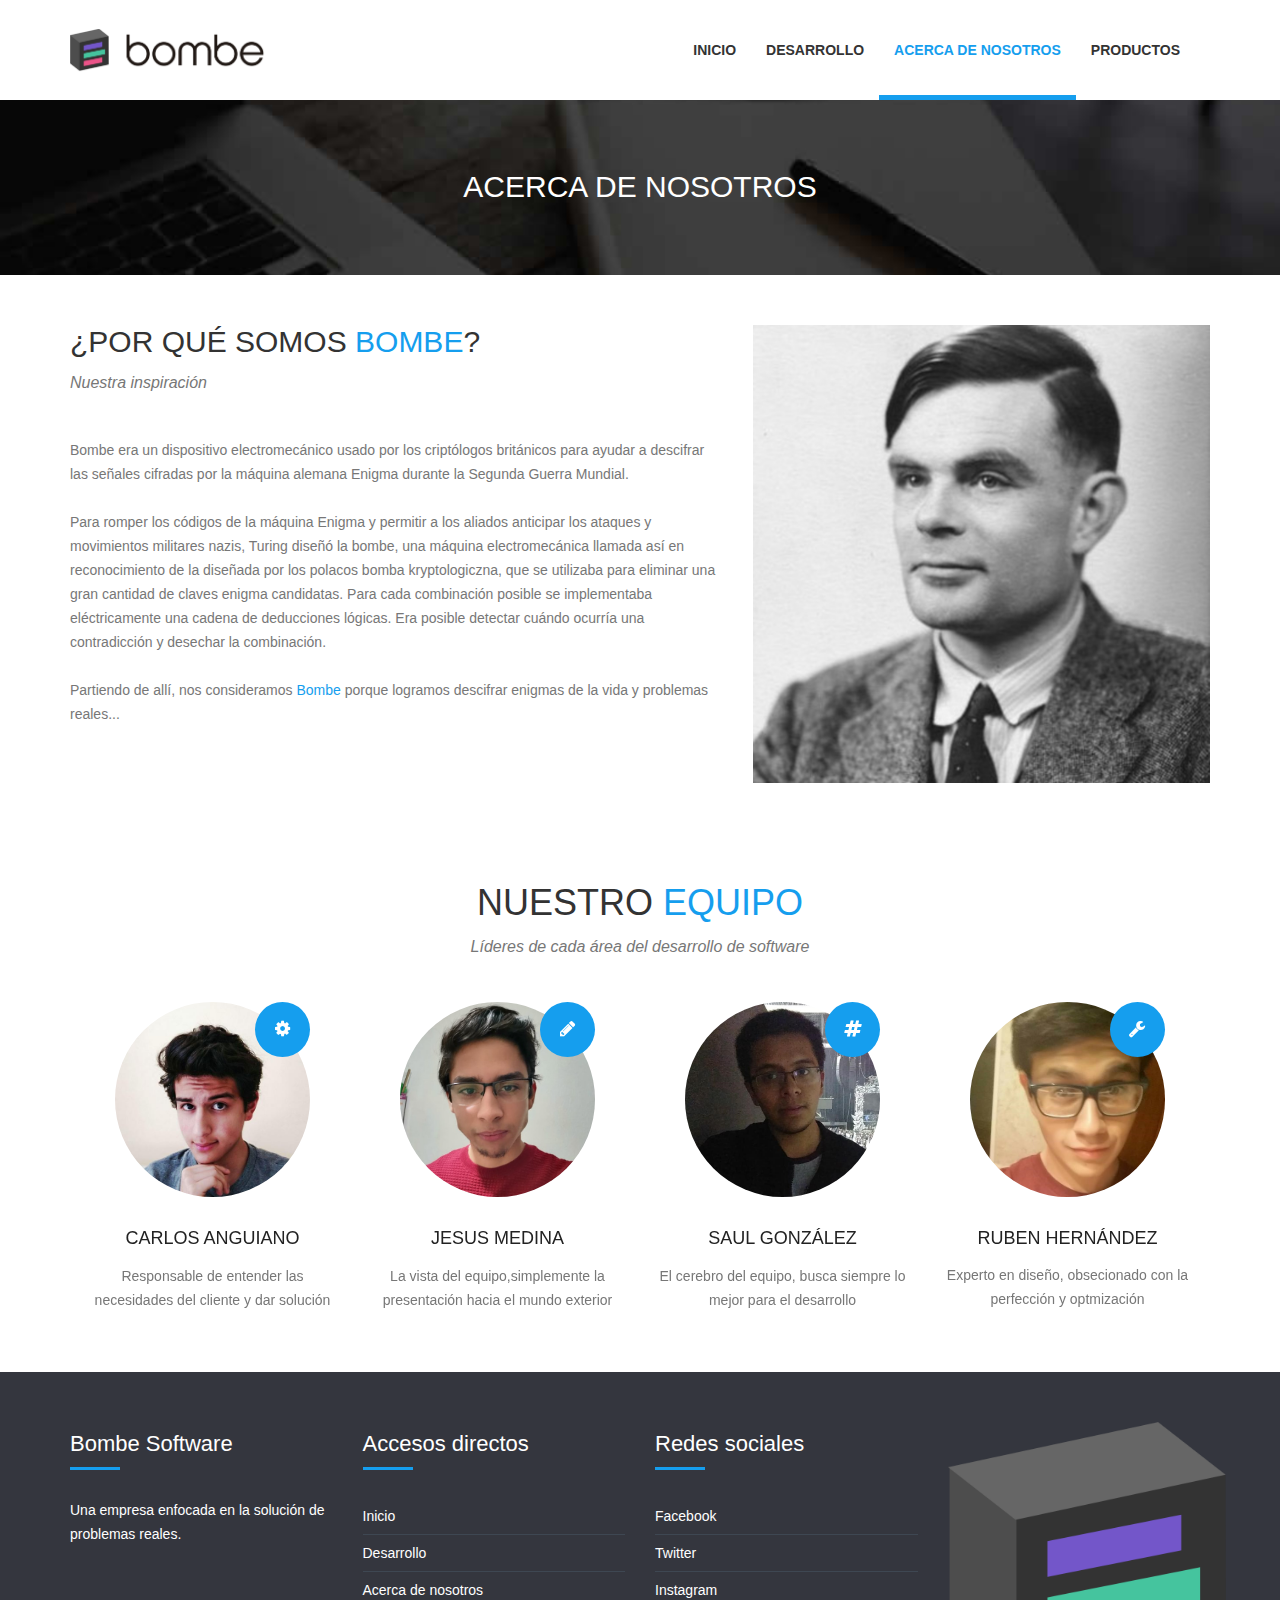
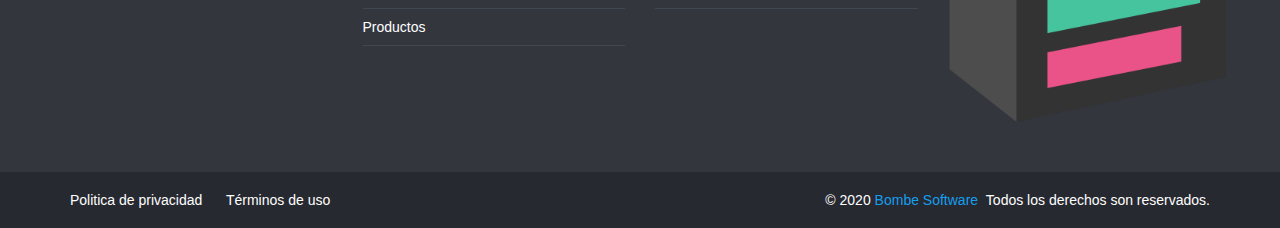
==== commit e96986f6: "Pagina Bombe actualizada 2020" ====
--- a/about.html
+++ b/about.html
@@ -4,7 +4,7 @@
 <head>
     <meta charset="utf-8">
     <meta http-equiv="X-UA-Compatible" content="IE=edge">
-    <title>About</title>
+    <title>Acerca de </title>
     <meta content="width=device-width, initial-scale=1, maximum-scale=1, user-scalable=no" name="viewport">
     <link rel="stylesheet" href="https://cdnjs.cloudflare.com/ajax/libs/font-awesome/4.5.0/css/font-awesome.min.css">
     <link rel="stylesheet" href="scss/main.css">
@@ -17,54 +17,25 @@
 </head>
 
 <body id="wrapper">
-
-    <section id="top-header">
-        <div class="container">
-            <div class="row">
-                <div class="col-md-6 col-sm-6 col-xs-12 top-header-links">
-                    <ul class="contact_links">
-                        <li><i class="fa fa-phone"></i><a href="#">+91 848 594 5080</a></li>
-                        <li><i class="fa fa-envelope"></i><a href="#">sales@aspiresoftware.in</a></li>
-                    </ul>
-                </div>
-                <div class="col-md-6 col-sm-6 col-xs-12">
-                    <ul class="social_links">
-                        <li><a href="#"><i class="fa fa-facebook"></i></a></li>
-                        <li><a href="#"><i class="fa fa-twitter"></i></a></li>
-                        <li><a href="#"><i class="fa fa-linkedin"></i></a></li>
-                        <li><a href="#"><i class="fa fa-pinterest"></i></a></li>
-                        <li><a href="#"><i class="fa fa-skype"></i></a></li>
-                    </ul>
-                </div>
-            </div>
-        </div>
-        </div>
-
-    </section>
-
     <header>
         <nav class="navbar navbar-inverse">
             <div class="container">
                 <div class="navbar-header">
-                    <button type="button" class="navbar-toggle collapsed" data-toggle="collapse" data-target="#navbar" aria-expanded="false" aria-controls="navbar">
-				<span class="sr-only">Toggle navigation</span>
-				<span class="icon-bar"></span>
-				<span class="icon-bar"></span>
-				<span class="icon-bar"></span>
-			  </button>
-                    <a class="navbar-brand" href="#">
-                        <h1>Aspire</h1><span>Software Solutions</span></a>
+                    <button type="button" class="navbar-toggle collapsed" data-toggle="collapse" data-target="#navbar"
+                        aria-expanded="false" aria-controls="navbar">
+                        <span class="sr-only">Toggle navigation</span>
+                        <span class="icon-bar"></span>
+                        <span class="icon-bar"></span>
+                        <span class="icon-bar"></span>
+                    </button>
+                    <img src="img/bombe.png" height="45px" alt="bombe" />
                 </div>
                 <div id="navbar" class="collapse navbar-collapse navbar-right">
                     <ul class="nav navbar-nav">
-                        <li><a href="index.html">Home</a></li>
-                        <li><a href="features.html">Features</a></li>
-                        <li class="active"><a href="#about">About</a></li>
-                        <li><a href="portfolio.html">Portfolio</a></li>
-                        <li><a href="faq.html">FAQ</a></li>
-                        <li><a href="contact.html">Contact</a></li>
-                        <li><a href="login.html">Sign In</a></li>
-                        <li><a href="registration.html">Sign Up</a></li>
+                        <li><a href="index.html">Inicio</a></li>
+                        <li><a href="features.html">Desarrollo</a></li>
+                        <li class="active"><a href="#">Acerca de nosotros</a></li>
+                        <li><a href="portfolio.html">Productos</a></li>
                     </ul>
                 </div>
                 <!--/.nav-collapse -->
@@ -75,20 +46,8 @@
     <section id="top_banner">
         <div class="banner">
             <div class="inner text-center">
-                <h2>Lorem ipsum dolor sit amet</h2>
-            </div>
-        </div>
-        <div class="page_info">
-            <div class="container">
-                <div class="row">
-                    <div class="col-md-8 col-sm-8 col-xs-6">
-                        <h4>About</h4>
-                    </div>
-                    <div class="col-md-4 col-sm-4 col-xs-6" style="text-align:right;">Home<span class="sep"> 	/ </span><span class="current"> About</span></div>
-                </div>
-            </div>
-        </div>
-
+                <h2>ACERCA DE NOSOTROS</h2>
+            </div>
         </div>
     </section>
 
@@ -98,112 +57,35 @@
             <div class="row">
                 <div class="col-xs-12 col-sm-6 col-md-6 col-lg-7 text-align">
                     <div class="section-heading">
-                        <h2>About <span>Us</span></h2>
-                        <p class="subheading">Lorem ipsum send do tempor consectetur ipsum send do tempor.</p>
+                        <h2>¿Por qué somos <span>Bombe</span>?</h2>
+                        <p class="subheading">Nuestra inspiración</p>
                     </div>
                     <p>
-                        Aenean commodo ligula eget dolor. Aenean massa. Lorem ipsum dolor sit amet, consec tetuer adipis elit, aliquam eget nibh etlibura. Aenean commodo ligula eget dolor. Aenean massa. Lorem ipsum dolor sit amet, consec tetuer adipis elit, aliquam eget nibh
-                        etlibura. Aenean commodo ligula eget dolor. Aenean massa. Lorem ipsum dolor sit amet, consec tetuer adipis elit, aliquam eget nibh etlibura.
-
-                        <br><br> Aenean commodo ligula eget dolor. Aenean massa. Lorem ipsum dolor sit amet, consec tetuer adipis elit, aliquam eget nibh etlibura. Aenean commodo ligula eget dolor. Aenean massa. Lorem ipsum dolor sit amet, consec tetuer
-                        adipis elit, aliquam eget nibh etlibura.
-
+                        Bombe era un dispositivo electromecánico usado por los criptólogos británicos para ayudar a
+                        descifrar las señales cifradas por la máquina alemana Enigma durante la Segunda Guerra Mundial.
+                        <br><br> Para romper los códigos de la máquina Enigma y permitir a los aliados anticipar los
+                        ataques y movimientos militares nazis, Turing diseñó la bombe, una máquina electromecánica
+                        llamada así en reconocimiento de la diseñada por los polacos bomba kryptologiczna, que se
+                        utilizaba para eliminar una gran cantidad de claves enigma candidatas. Para cada combinación
+                        posible se implementaba eléctricamente una cadena de deducciones lógicas. Era posible detectar
+                        cuándo ocurría una contradicción y desechar la combinación.
+                        <br><br> Partiendo de allí, nos consideramos <span>Bombe</span> porque logramos descifrar
+                        enigmas de la vida y problemas reales...
                     </p>
-                    <button type="button" class="btn btn-primary slide">Learn More <i class="fa fa-caret-right"></i></button>
                 </div>
                 <div class="col-xs-12 col-sm-6 col-md-6 col-lg-5">
-                    <img height="" width="auto" src="img/iphone62.png" class="attachment-full img-responsive" alt="">
-                </div>
-            </div>
-        </div>
-    </section>
-
-
-
-    <section id="skills">
-        <div class="titlebar">
-            <div class="container">
-                <div class="row">
-                    <div class="col-lg-12 xol-md-12 col-sm-12 col-xs-12">
-                        <div class="section-heading text-center">
-                            <h2>Our <span>Skills</span></h2>
-                            <p class="subheading">Lorem ipsum dolor sit amet sit legimus copiosae instructior ei ut vix denique fierentis ea saperet inimicu ut qui dolor oratio mnesarchum ea utamur impetus fuisset nam nostrud euismod volumus ne mei.</p>
-                        </div>
-
-
-
-                        <div class="row">
-                            <div class="col-md-3 col-sm-6 col-xs-6 block mybox">
-                                <div class="progress color progress-bar-1">
-                                    <span class="progress-left">
-                    <span class="progress-bar"></span>
-                                    </span>
-                                    <span class="progress-right">
-                    <span class="progress-bar"></span>
-                                    </span>
-                                    <div class="progress-value">90%</div>
-
-                                </div>
-                                <div class="progress-title">
-                                    <h5>Portal Development</h5>
-                                </div>
-                            </div>
-
-                            <div class="col-md-3 col-sm-6 col-xs-6 block mybox">
-                                <div class="progress color progress-bar-2">
-                                    <span class="progress-left">
-                    <span class="progress-bar"></span>
-                                    </span>
-                                    <span class="progress-right">
-                    <span class="progress-bar"></span>
-                                    </span>
-                                    <div class="progress-value">75%</div>
-                                </div>
-                                <div class="progress-title">
-                                    <h5>Enterprise Mobility</h5>
-                                </div>
-                            </div>
-                            <div class="col-md-3 col-sm-6 col-xs-6 block mybox">
-                                <div class="progress color progress-bar-3">
-                                    <span class="progress-left">
-                    <span class="progress-bar"></span>
-                                    </span>
-                                    <span class="progress-right">
-                    <span class="progress-bar"></span>
-                                    </span>
-                                    <div class="progress-value">60%</div>
-                                </div>
-                                <div class="progress-title">
-                                    <h5>Start Up</h5>
-                                </div>
-                            </div>
-
-                            <div class="col-md-3 col-sm-6 col-xs-6 block mybox">
-                                <div class="progress color progress-bar-4">
-                                    <span class="progress-left">
-                    <span class="progress-bar"></span>
-                                    </span>
-                                    <span class="progress-right">
-                    <span class="progress-bar"></span>
-                                    </span>
-                                    <div class="progress-value">80%</div>
-                                </div>
-                                <div class="progress-title">
-                                    <h5>Product Development</h5>
-                                </div>
-                            </div>
-
-                        </div>
-                    </div>
-                </div>
+                    <img width="auto" src="./img/turing.jpg" class="attachment-full img-responsive" alt="">
+                </div>
+            </div>
+        </div>
     </section>
     <section id="team-member">
         <div class="container">
             <div class="row">
                 <div class="col-lg-12 xol-md-12 col-sm-12 col-xs-12">
                     <div class="section-heading text-center">
-                        <h1>Our <span>Team</span></h1>
-                        <p class="subheading">Lorem ipsum dolor sit amet sit legimus copiosae instructior ei ut vix denique fierentis ea saperet inimicu ut qui dolor oratio mnesarchum ea utamur impetus fuisset nam nostrud euismod volumus ne mei.</p>
+                        <h1>Nuestro <span>Equipo</span></h1>
+                        <p class="subheading">Líderes de cada área del desarrollo de software</p>
                     </div>
                     <div class="wpb_column vc_column_container col-md-3 col-sm-6 col-xs-6 block mybox">
                         <div class="vc_column-inner">
@@ -211,22 +93,24 @@
                                 <div class="our-team main-info-below-image">
                                     <div class="our-team-inner">
                                         <div class="our-team-image">
-                                            <img src="img/team-4.jpg" />
+                                            <img src="./img/accountent.jpg" />
                                             <div class="qodef-circle-animate"></div>
                                             <div class="our-team-position-icon">
                                                 <span class="qodef-icon-shortcode circle">
-        			<i class="qodef-icon-simple-line-icon qodef-icon-element fa fa-cog"></i>
-            </span>
-                                            </div>
-                                            <h6 class="q_team_position">Developer</h6>
+                                                    <i
+                                                        class="qodef-icon-simple-line-icon qodef-icon-element fa fa-cog"></i>
+                                                </span>
+                                            </div>
+                                            <h6 class="q_team_position">Analista</h6>
                                         </div>
                                         <div class="our-team-info">
                                             <div class="our-team-title-holder">
-                                                <h5 class="our-team-name">Lorem Ipsum</h5>
+                                                <h5 class="our-team-name">Carlos Anguiano</h5>
                                             </div>
                                             <div class='our-team-text-inner'>
                                                 <div class='our-team-description'>
-                                                    <p>Lorem ipsum dolor sit amet sit legimus copiosae instructior ei ut vix</p>
+                                                    <p>Responsable de entender las necesidades del cliente y dar
+                                                        solución</p>
                                                 </div>
                                             </div>
                                         </div>
@@ -241,22 +125,24 @@
                                 <div class="our-team main-info-below-image">
                                     <div class="our-team-inner">
                                         <div class="our-team-image">
-                                            <img src="img/team-4.jpg" />
+                                            <img src="./img/designer.jpg" />
                                             <div class="qodef-circle-animate"></div>
                                             <div class="our-team-position-icon">
                                                 <span class="qodef-icon-shortcode circle">
-        				<i class="qodef-icon-simple-line-icon fa fa-pencil qodef-icon-element"></i>
-    					</span>
-                                            </div>
-                                            <h6 class="q_team_position">Graphic Designer</h6>
+                                                    <i
+                                                        class="qodef-icon-simple-line-icon fa fa-pencil qodef-icon-element"></i>
+                                                </span>
+                                            </div>
+                                            <h6 class="q_team_position">Desarrollo Front-end</h6>
                                         </div>
                                         <div class="our-team-info">
                                             <div class="our-team-title-holder">
-                                                <h5 class="our-team-name">Lorem Ipsum</h5>
+                                                <h5 class="our-team-name">Jesus Medina</h5>
                                             </div>
                                             <div class='our-team-text-inner'>
                                                 <div class='our-team-description'>
-                                                    <p>Lorem ipsum dolor sit amet sit legimus copiosae instructior ei ut vix</p>
+                                                    <p>La vista del equipo,simplemente la presentación hacia el mundo
+                                                        exterior</p>
                                                 </div>
                                             </div>
                                         </div>
@@ -271,22 +157,25 @@
                                 <div class="our-team main-info-below-image">
                                     <div class="our-team-inner">
                                         <div class="our-team-image">
-                                            <img src="img/team-4.jpg" />
+                                            <img src="./img/developer.jpg" />
                                             <div class="qodef-circle-animate"></div>
                                             <div class="our-team-position-icon">
-                                                <span class="qodef-icon-shortcode circle">        
-        					<i class="qodef-icon-simple-line-icon fa fa-hashtag qodef-icon-element"></i>
-            		</span>
-                                            </div>
-                                            <h6 class="q_team_position">Accountant</h6>
+                                                <span class="qodef-icon-shortcode circle">
+                                                    <i
+                                                        class="qodef-icon-simple-line-icon fa fa-hashtag qodef-icon-element"></i>
+                                                </span>
+                                            </div>
+                                            <h6 class="q_team_position">Desarrollo Back-end
+                                            </h6>
                                         </div>
                                         <div class="our-team-info">
                                             <div class="our-team-title-holder">
-                                                <h5 class="our-team-name">Lorem Ipsum</h5>
+                                                <h5 class="our-team-name">Saul González</h5>
                                             </div>
                                             <div class='our-team-text-inner'>
                                                 <div class='our-team-description'>
-                                                    <p>Lorem ipsum dolor sit amet sit legimus copiosae instructior ei ut vix</p>
+                                                    <p>El cerebro del equipo, busca siempre lo mejor para el desarrollo
+                                                    </p>
                                                 </div>
                                             </div>
                                         </div>
@@ -301,22 +190,24 @@
                                 <div class="our-team main-info-below-image">
                                     <div class="our-team-inner">
                                         <div class="our-team-image">
-                                            <img src="img/team-4.jpg" />
+                                            <img src="./img/engineer.jpg" />
                                             <div class="qodef-circle-animate"></div>
                                             <div class="our-team-position-icon">
                                                 <span class="qodef-icon-shortcode circle ">
-						        <i class="qodef-icon-simple-line-icon fa fa-wrench qodef-icon-element" ></i>
-			            </span>
-                                            </div>
-                                            <h6 class="q_team_position">Engineer</h6>
+                                                    <i
+                                                        class="qodef-icon-simple-line-icon fa fa-wrench qodef-icon-element"></i>
+                                                </span>
+                                            </div>
+                                            <h6 class="q_team_position">Diseñador gráfico</h6>
                                         </div>
                                         <div class="our-team-info">
                                             <div class="our-team-title-holder">
-                                                <h5 class="our-team-name">Lorem Ipsum</h5>
+                                                <h5 class="our-team-name">Ruben Hernández</h5>
                                             </div>
                                             <div class='our-team-text-inner'>
                                                 <div class='our-team-description'>
-                                                    <p>Lorem ipsum dolor sit amet sit legimus copiosae instructior ei ut vix</p>
+                                                    <p>Experto en diseño, obsecionado con la perfección y optmización
+                                                    </p>
                                                 </div>
                                             </div>
                                         </div>
@@ -337,60 +228,41 @@
             <div class="row">
                 <div class="col-md-3 col-sm-3 col-xs-12 block">
                     <div class="footer-block">
-                        <h4>Address</h4>
-                        <hr/>
-                        <p>Lorem ipsum dolor sit amet sit legimus copiosae instructior ei ut vix denique fierentis ea saperet inimicu ut qui dolor oratio mnesarchum.
+                        <h4>Bombe Software</h4>
+                        <hr />
+                        <p>Una empresa enfocada en la solución de problemas reales.
                         </p>
-                        <a href="#" class="learnmore">Learn More <i class="fa fa-caret-right"></i></a>
                     </div>
                 </div>
 
                 <div class="col-md-3 col-sm-3 col-xs-12 block">
                     <div class="footer-block">
-                        <h4>Useful Links</h4>
-                        <hr/>
+                        <h4>Accesos directos</h4>
+                        <hr />
                         <ul class="footer-links">
-                            <li><a href="#">About Us</a></li>
-                            <li><a href="#">Features</a></li>
-                            <li><a href="#">Portfolio</a></li>
-                            <li><a href="#">Contact</a></li>
-                            <li><a href="#">Sign In</a></li>
-                            <li><a href="#">Sign Up</a></li>
+                            <li><a href="index.html">Inicio</a></li>
+                            <li><a href="features.html">Desarrollo</a></li>
+                            <li><a href="about.html">Acerca de nosotros</a></li>
+                            <li><a href="portfolio.html">Productos</a></li>
                         </ul>
                     </div>
                 </div>
 
                 <div class="col-md-3 col-sm-3 col-xs-12 block">
                     <div class="footer-block">
-                        <h4>Community</h4>
-                        <hr/>
+                        <h4>Redes sociales</h4>
+                        <hr />
                         <ul class="footer-links">
-                            <li><a href="#">Blog</a></li>
-                            <li><a href="#">Forum</a></li>
-                            <li><a href="#">Free Goods</a></li>
+                            <li><a href="https://www.facebook.com/bombesoftware/">Facebook</a></li>
+                            <li><a href="https://www.twitter.com/bombesoftware">Twitter</a></li>
+                            <li><a href="https://www.instagram.com/bombesoftware/">Instagram</a></li>
                         </ul>
                     </div>
                 </div>
 
                 <div class="col-md-3 col-sm-3 col-xs-12 <block></block>">
                     <div class="footer-block">
-                        <h4>Recent Posts</h4>
-                        <hr/>
-                        <ul class="footer-links">
-                            <li>
-                                <a href="#" class="post">Lorem ipsum dolor sit amet</a>
-                                <p class="post-date">May 25, 2017</p>
-                            </li>
-                            <li>
-                                <a href="#" class="post">Lorem ipsum dolor sit amet</a>
-                                <p class="post-date">May 25, 2017</p>
-                            </li>
-                            <li>
-                                <a href="#" class="post">Lorem ipsum dolor sit amet</a>
-                                <p class="post-date">May 25, 2017</p>
-                            </li>
-
-                        </ul>
+                        <img src="img/logo.png" height="300px" alt="bombe" />
                     </div>
                 </div>
             </div>
@@ -403,18 +275,17 @@
         <div class="container">
             <div class="row">
                 <div class="col-md-6 col-sm-6 col-xs-12 btm-footer-links">
-                    <a href="#">Privacy Policy</a>
-                    <a href="#">Terms of Use</a>
+                    <a href="politica.html">Politica de privacidad</a>
+                    <a href="terminos.html">Términos de uso</a>
                 </div>
                 <div class="col-md-6 col-sm-6 col-xs-12 copyright">
-                    Developed by <a href="#">Aspire Software Solutions</a> designed by <a href="#">Designing Team</a>
-                </div>
-            </div>
-        </div>
-    </section>
-
-
-    <div id="panel">
+                    © 2020 <span>Bombe Software</span>
+                    &nbsp;Todos los derechos son reservados.
+                </div>
+            </div>
+        </div>
+    </section>
+    <!-- <div id="panel">
         <div id="panel-admin">
             <div class="panel-admin-box">
                 <div id="tootlbar_colors">
@@ -429,9 +300,7 @@
 
         </div>
         <a class="open" href="#"><span><i class="fa fa-gear fa-spin"></i></span></a>
-    </div>
-
-
+    </div> -->
 </body>
 
 </html>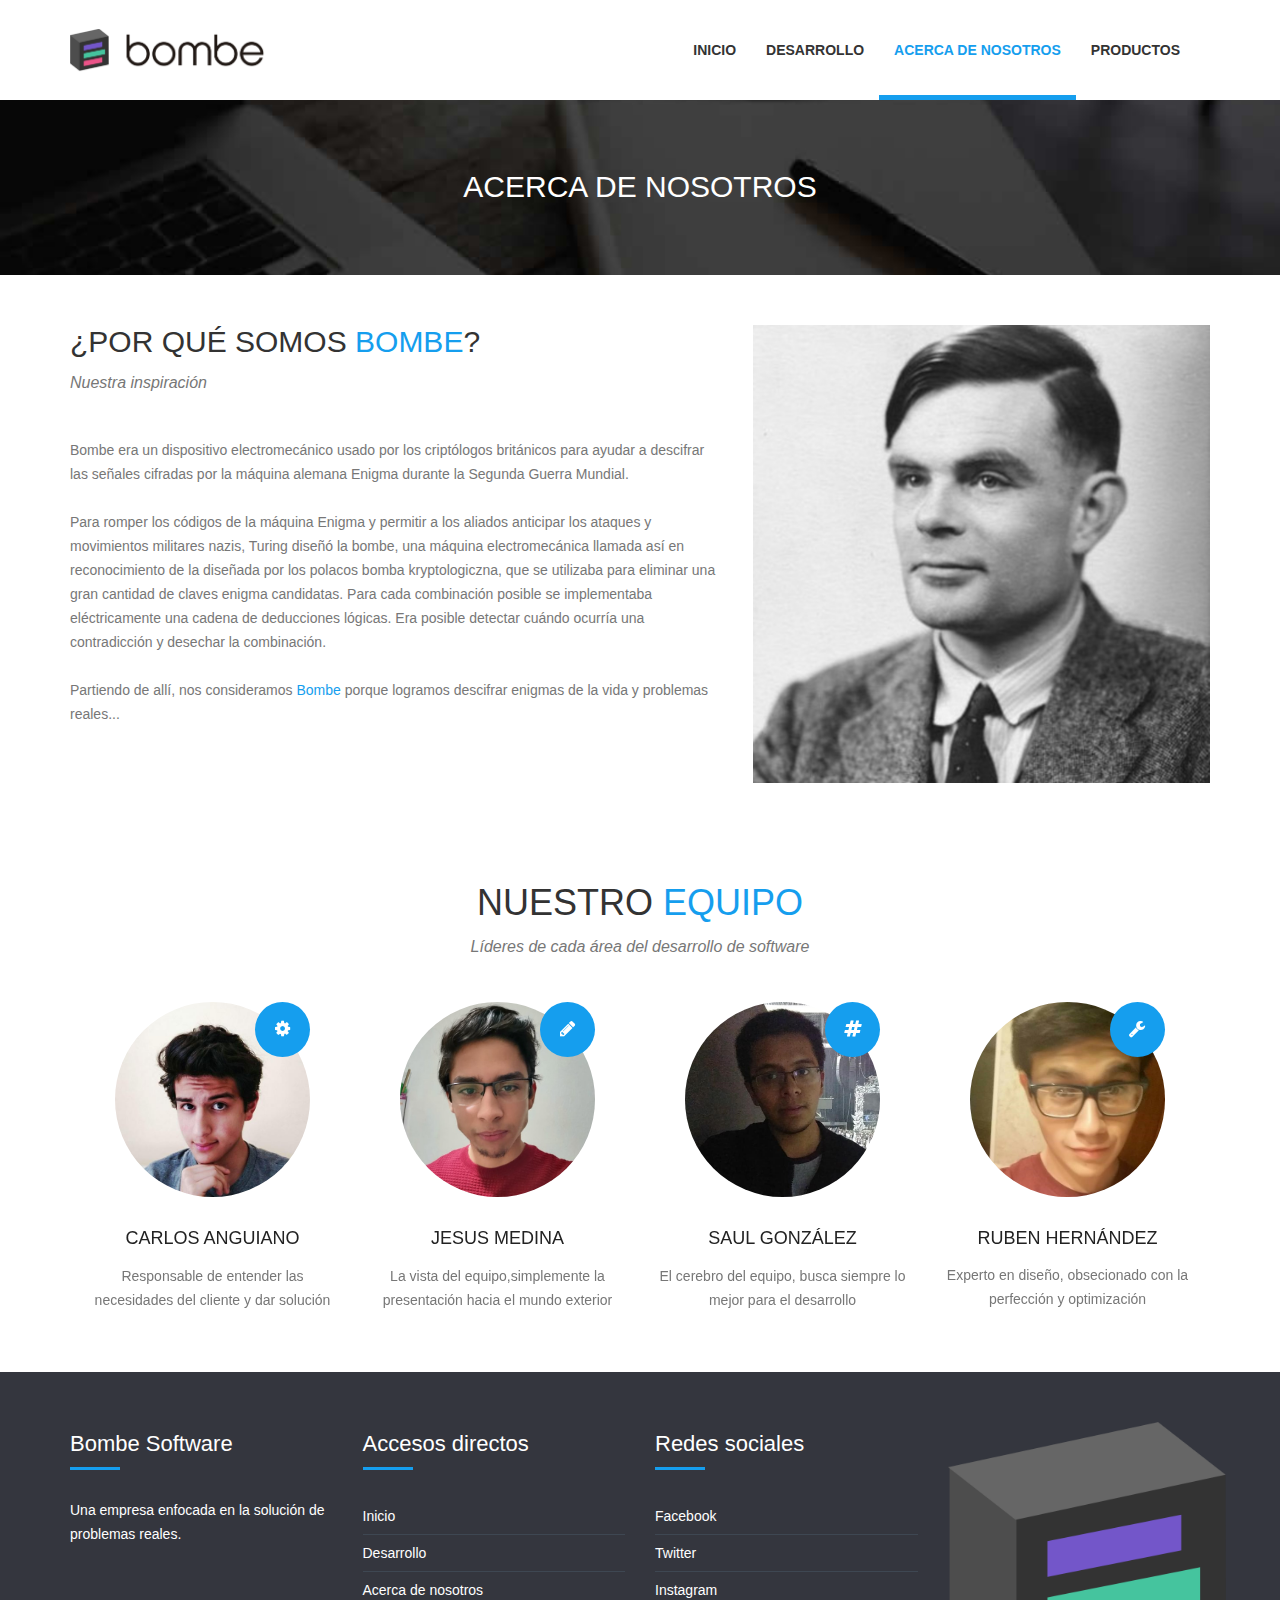
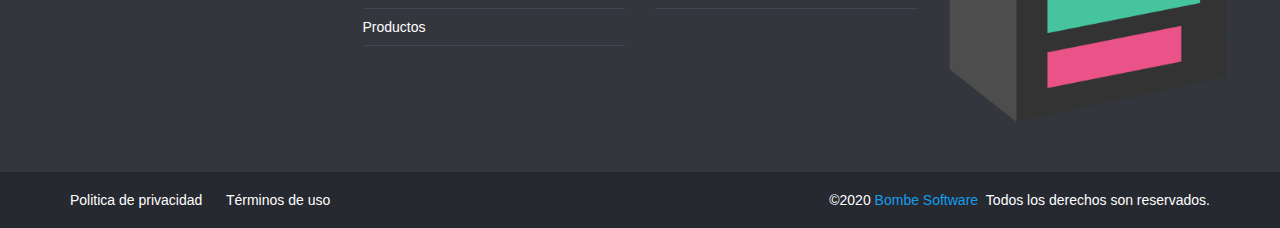
==== commit 5766ace2: "corrigiendo detalles" ====
--- a/about.html
+++ b/about.html
@@ -6,6 +6,7 @@
     <meta http-equiv="X-UA-Compatible" content="IE=edge">
     <title>Acerca de </title>
     <meta content="width=device-width, initial-scale=1, maximum-scale=1, user-scalable=no" name="viewport">
+    <link rel="icon" type="image/ico" href="./img/logo.png" />
     <link rel="stylesheet" href="https://cdnjs.cloudflare.com/ajax/libs/font-awesome/4.5.0/css/font-awesome.min.css">
     <link rel="stylesheet" href="scss/main.css">
     <link rel="stylesheet" href="scss/skin.css">
@@ -17,7 +18,7 @@
 </head>
 
 <body id="wrapper">
-    <header>
+    <header class="navbarI">
         <nav class="navbar navbar-inverse">
             <div class="container">
                 <div class="navbar-header">
@@ -206,7 +207,7 @@
                                             </div>
                                             <div class='our-team-text-inner'>
                                                 <div class='our-team-description'>
-                                                    <p>Experto en diseño, obsecionado con la perfección y optmización
+                                                    <p>Experto en diseño, obsecionado con la perfección y optimización
                                                     </p>
                                                 </div>
                                             </div>
@@ -279,7 +280,7 @@
                     <a href="terminos.html">Términos de uso</a>
                 </div>
                 <div class="col-md-6 col-sm-6 col-xs-12 copyright">
-                    © 2020 <span>Bombe Software</span>
+                    ©2020 <span>Bombe Software</span>
                     &nbsp;Todos los derechos son reservados.
                 </div>
             </div>
